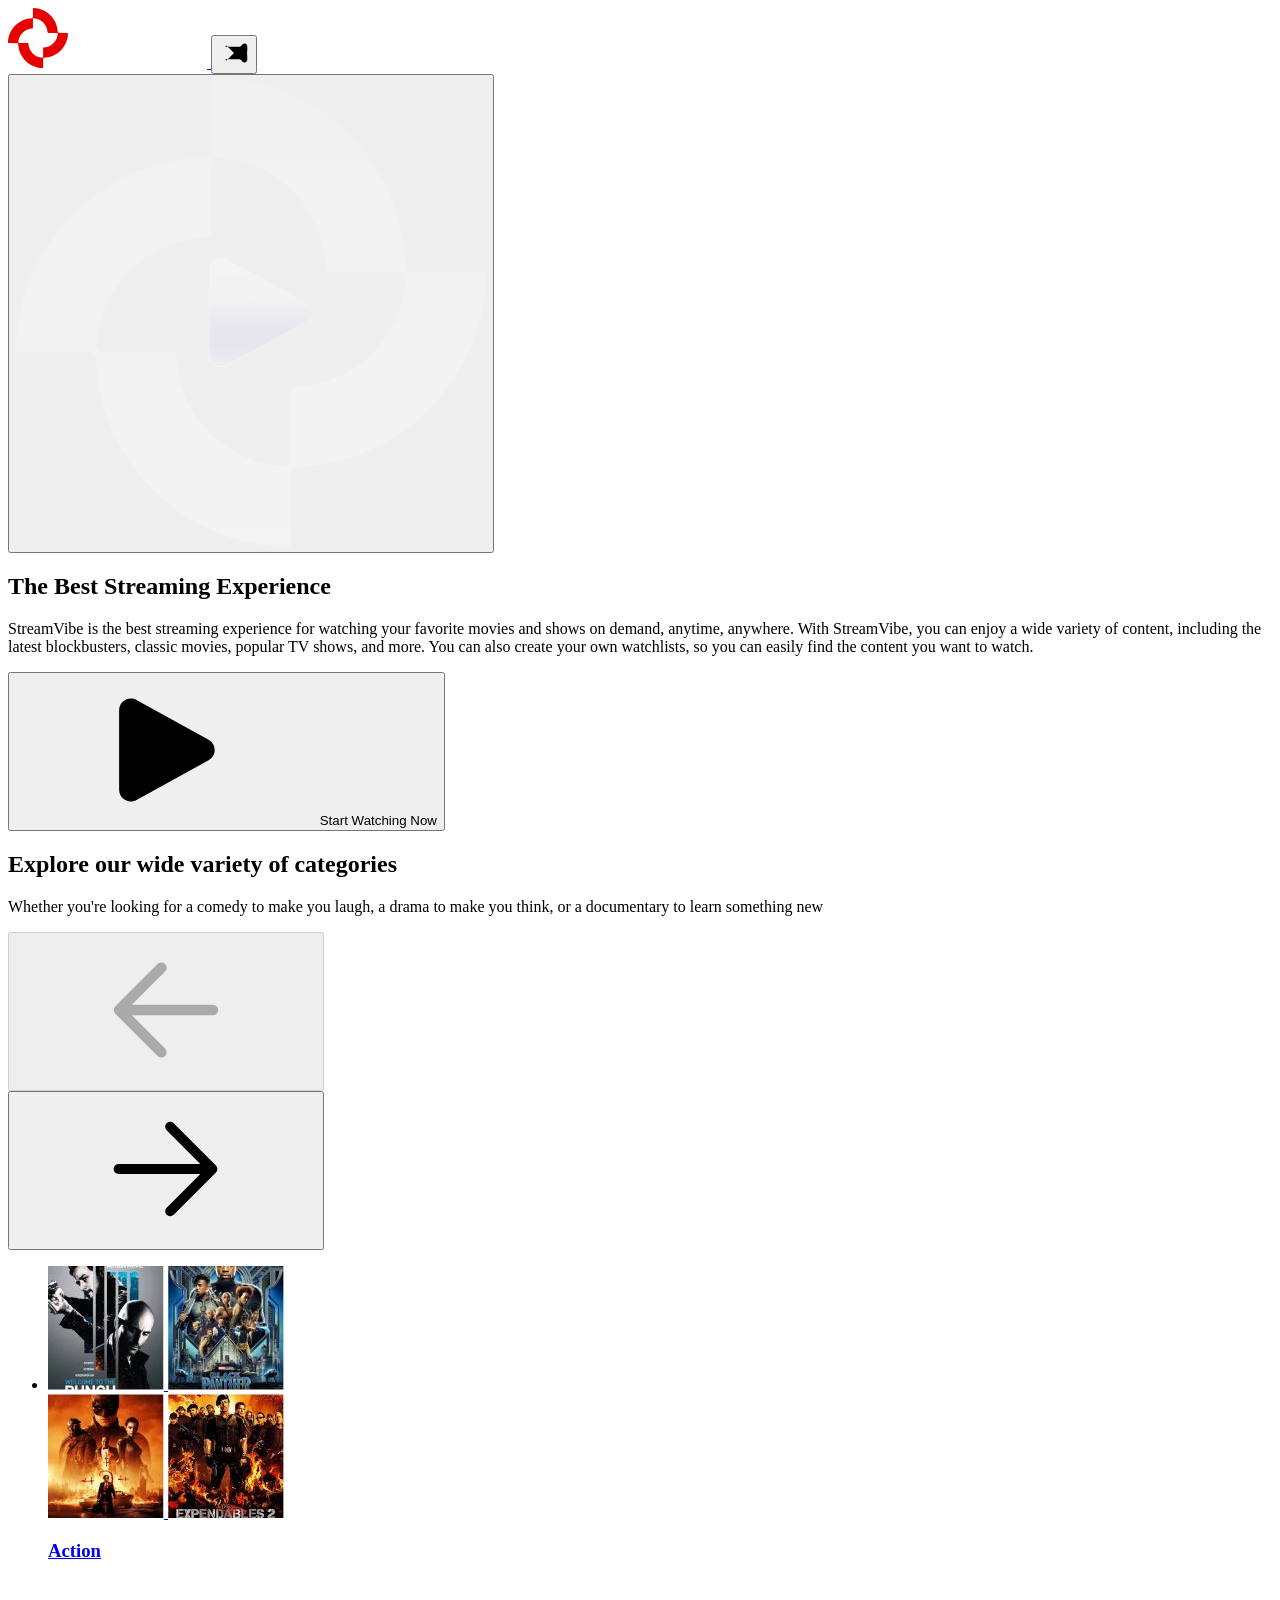
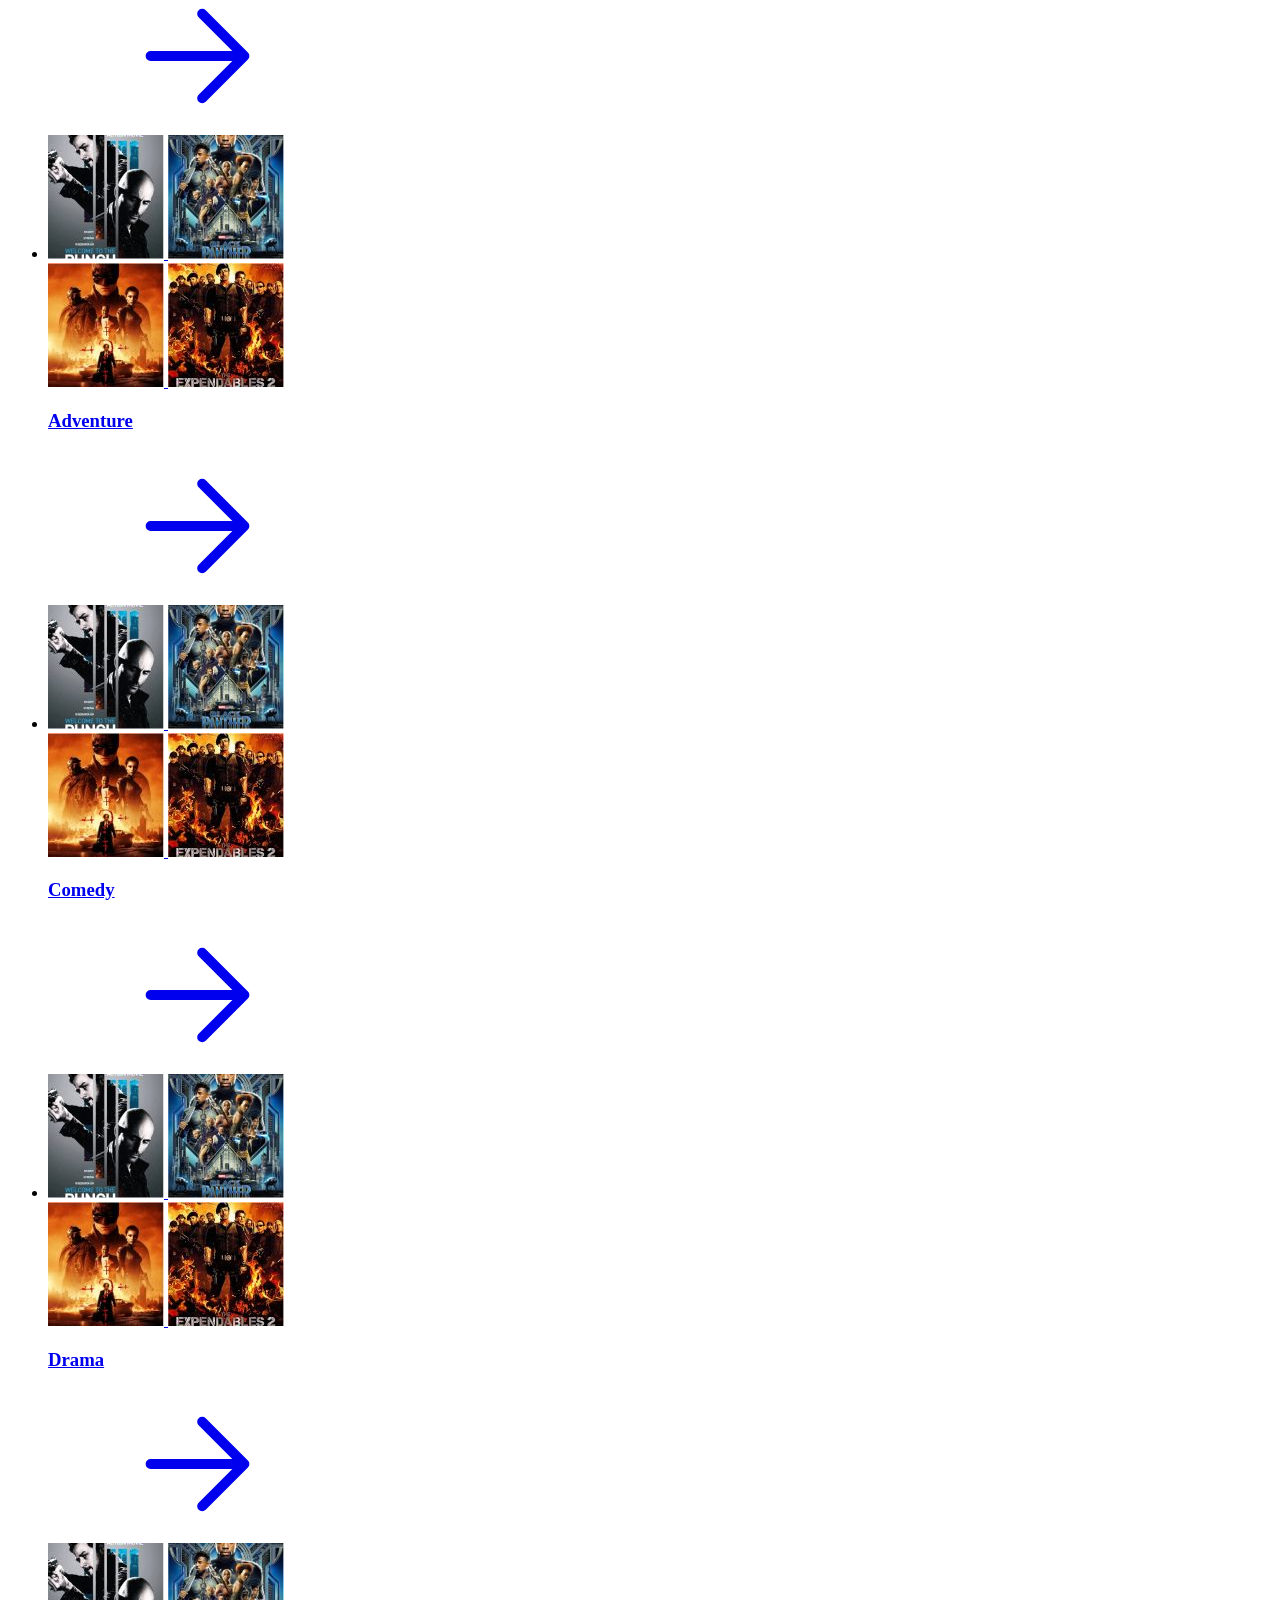
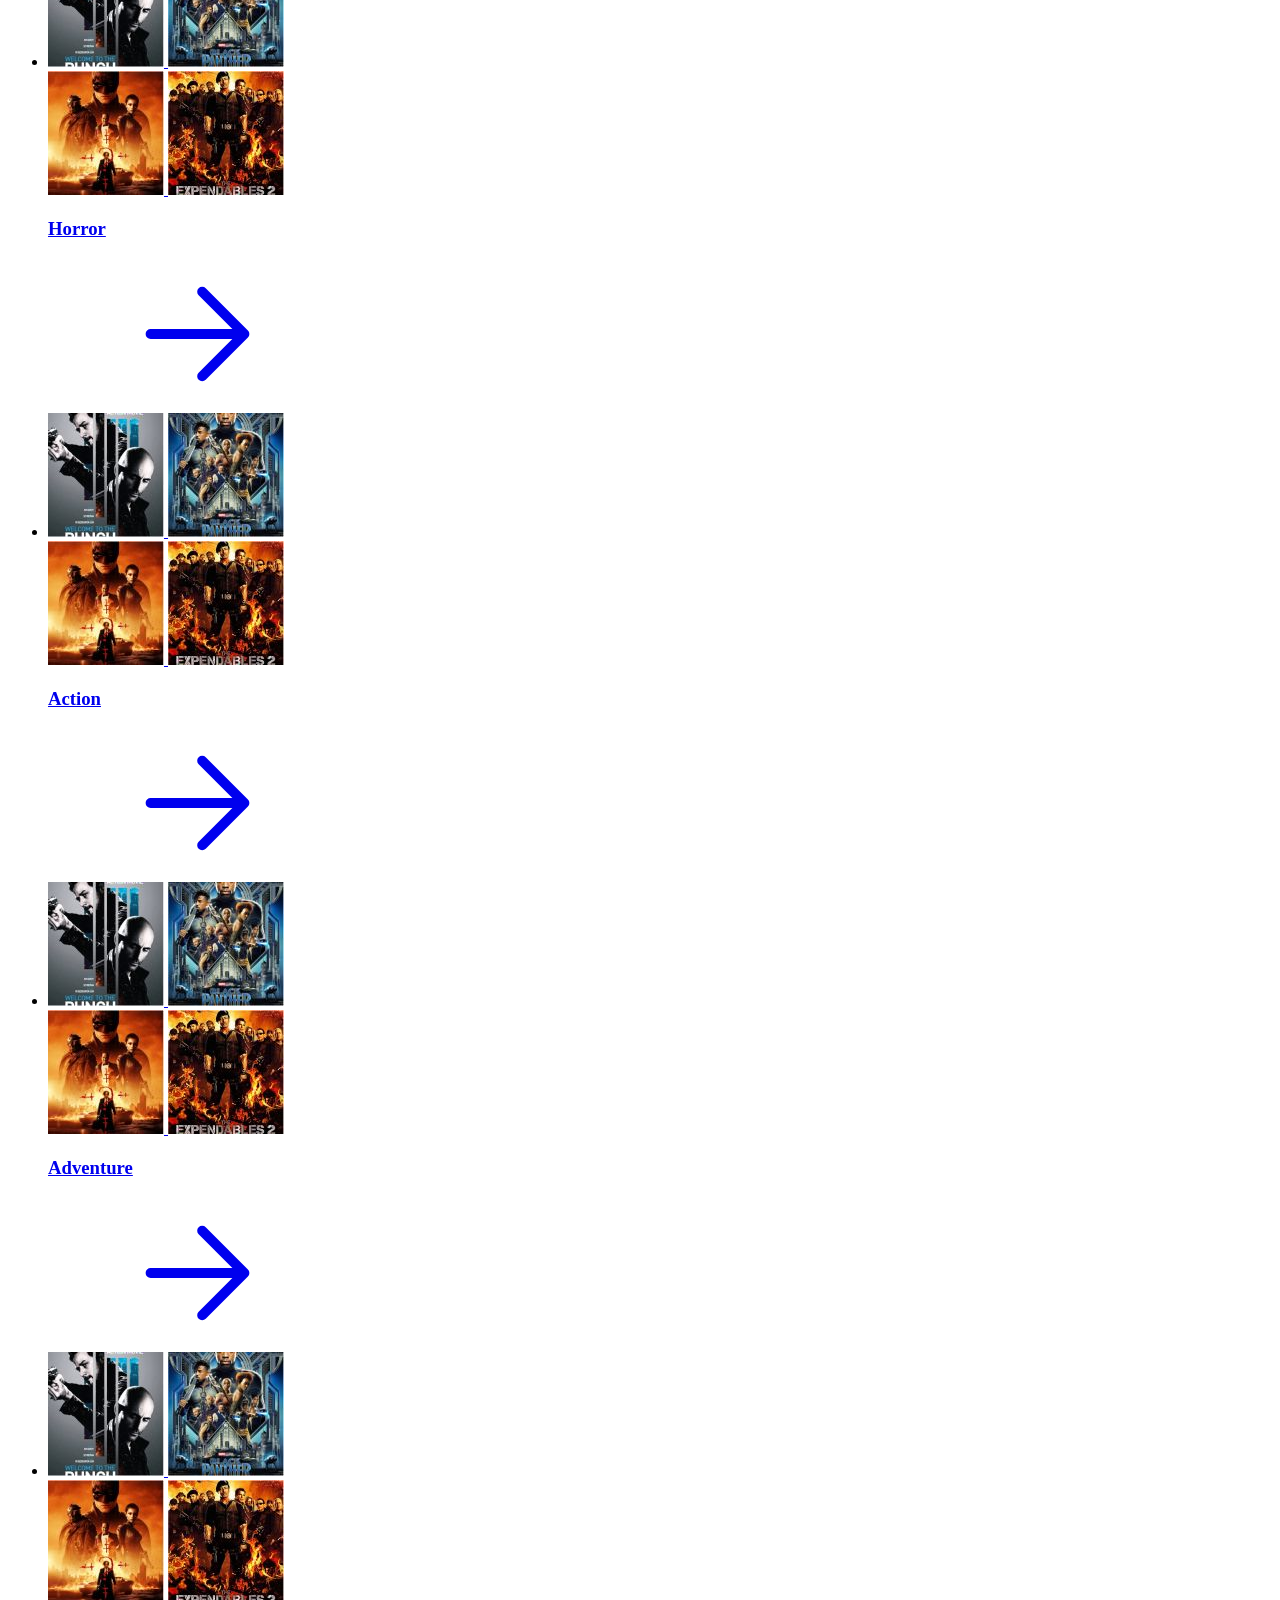
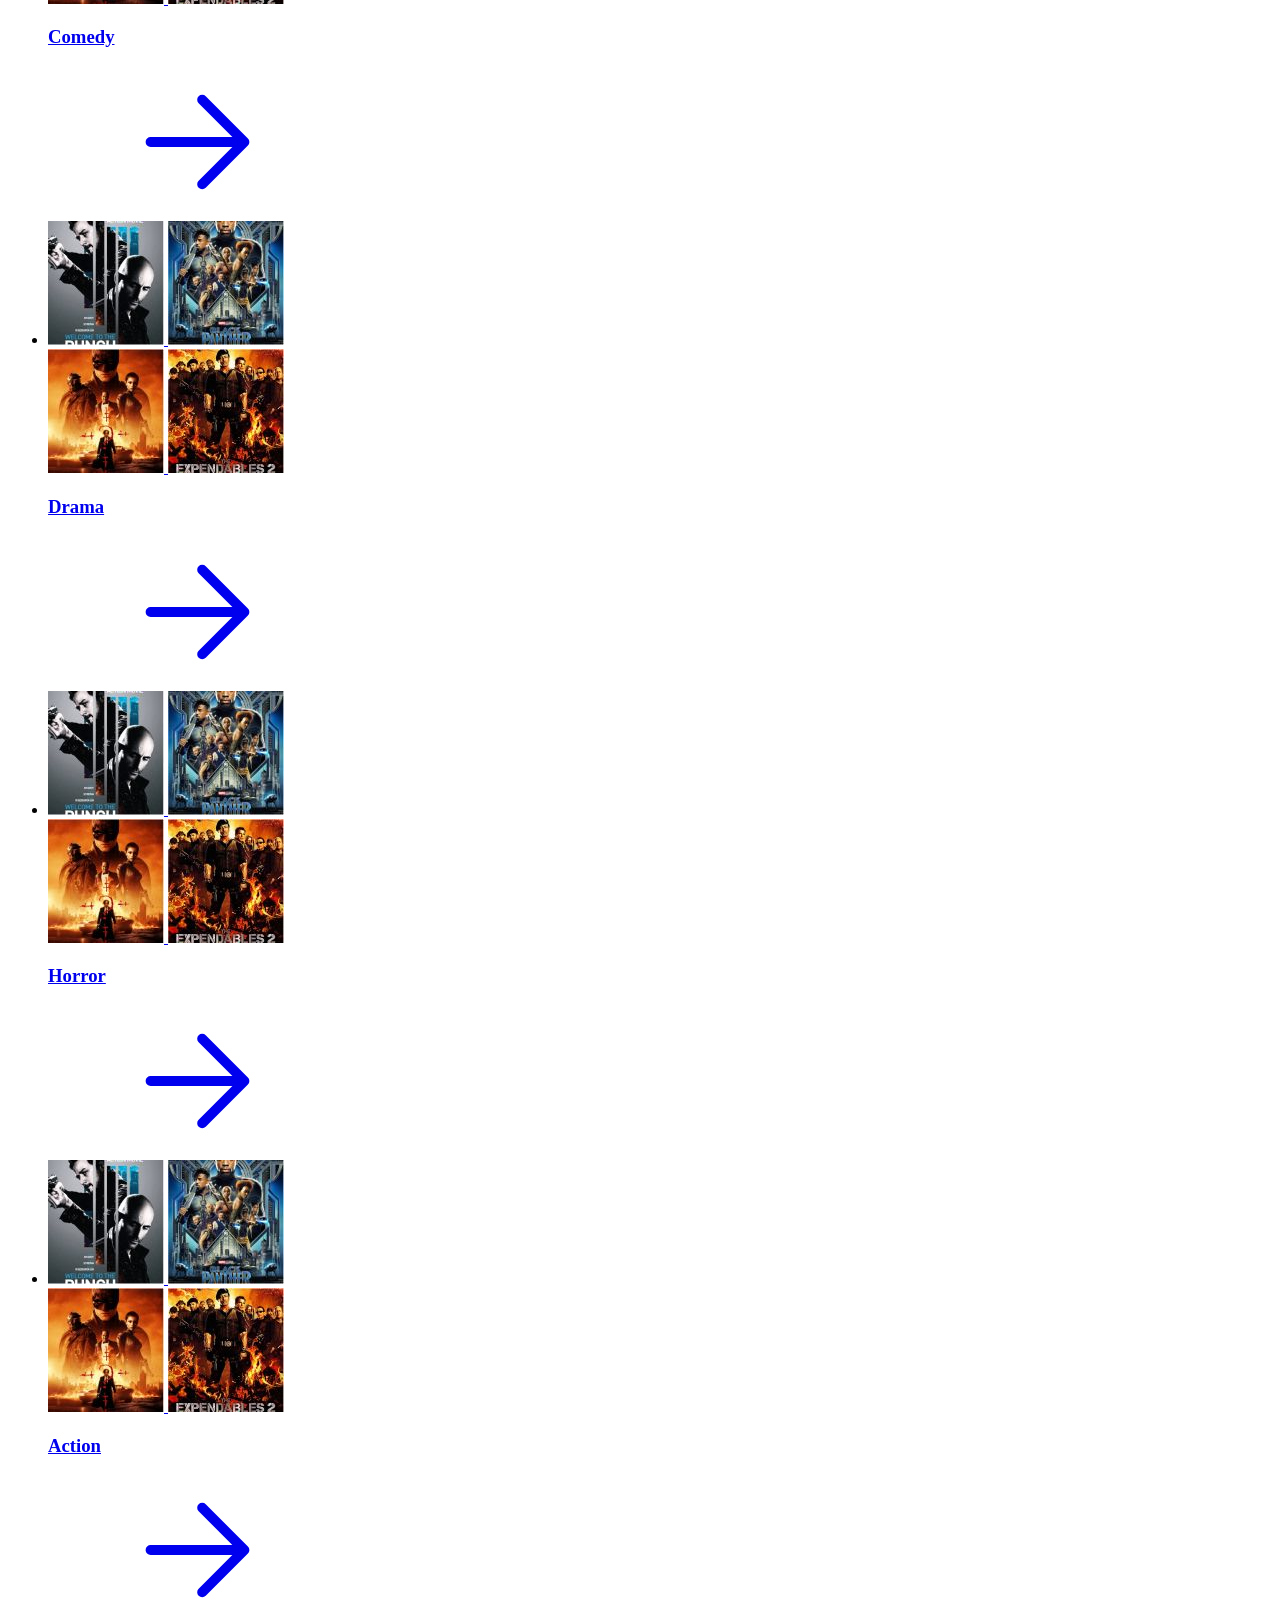
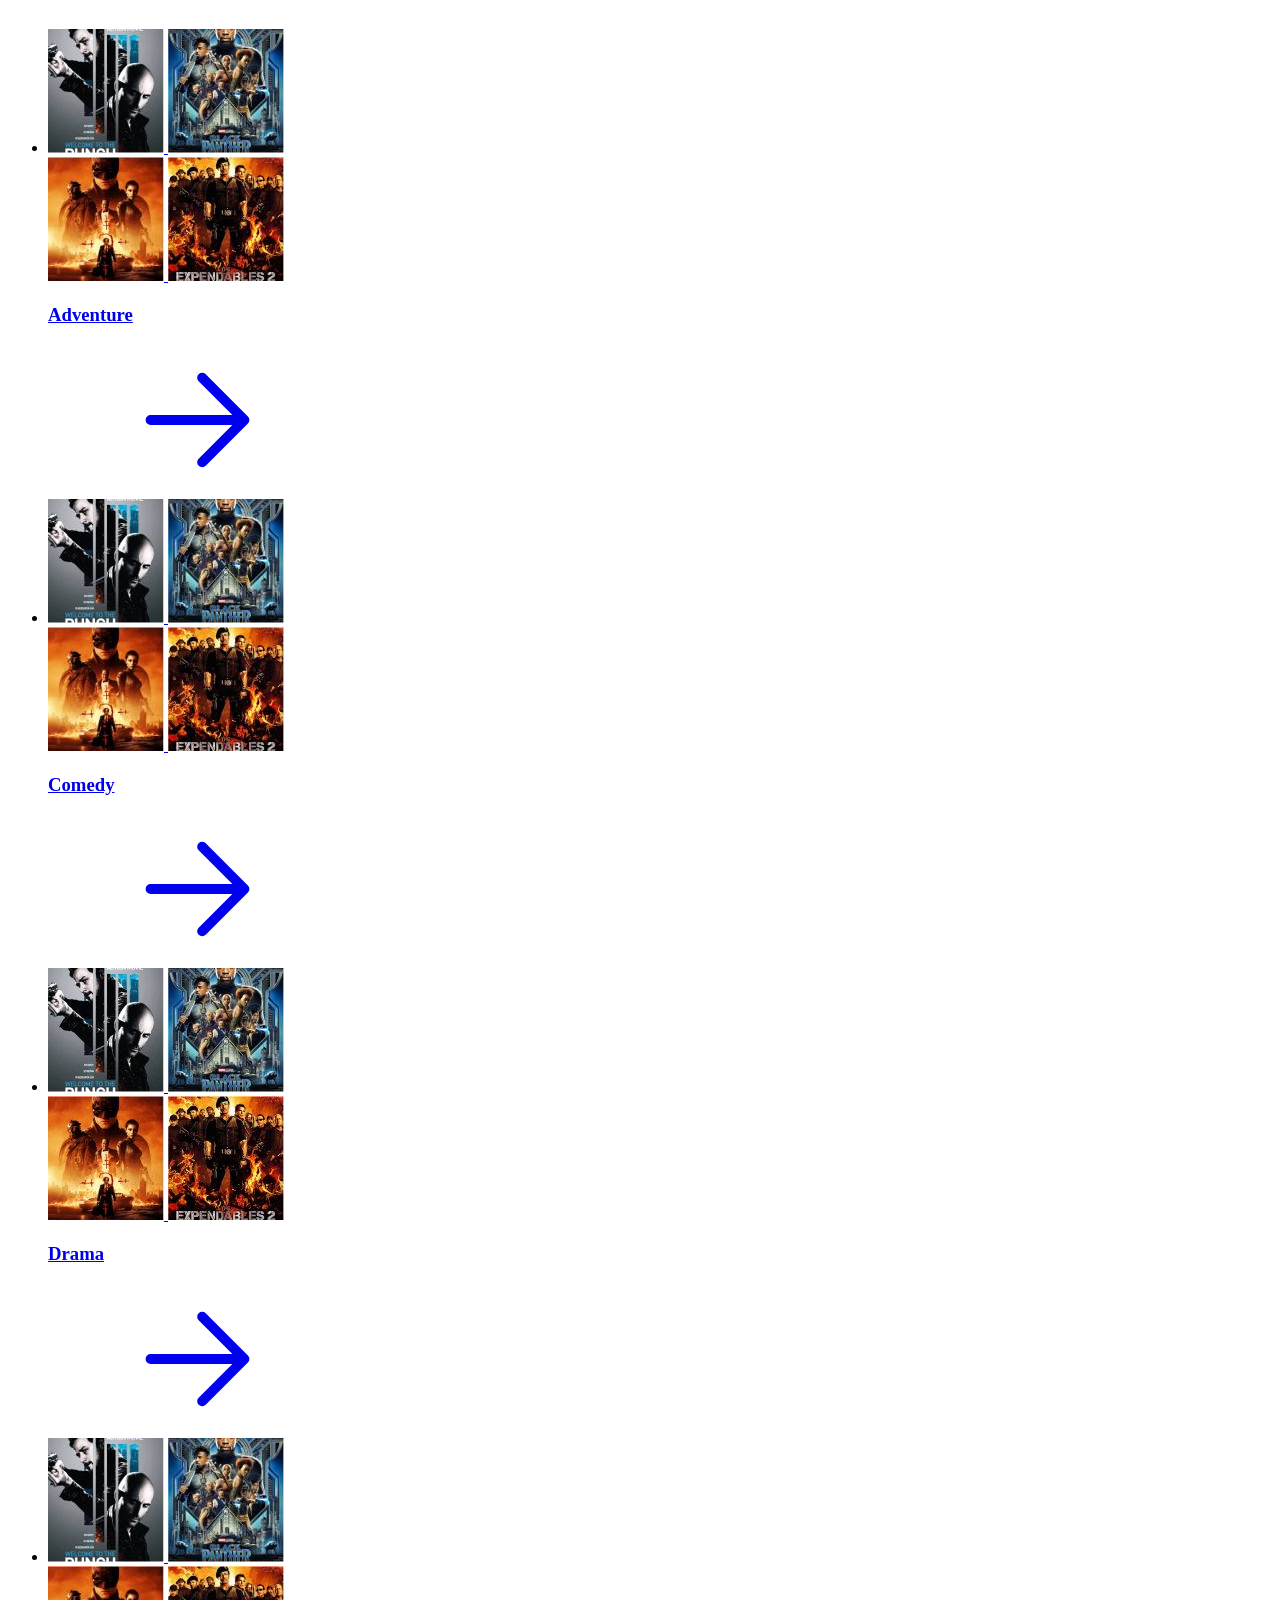
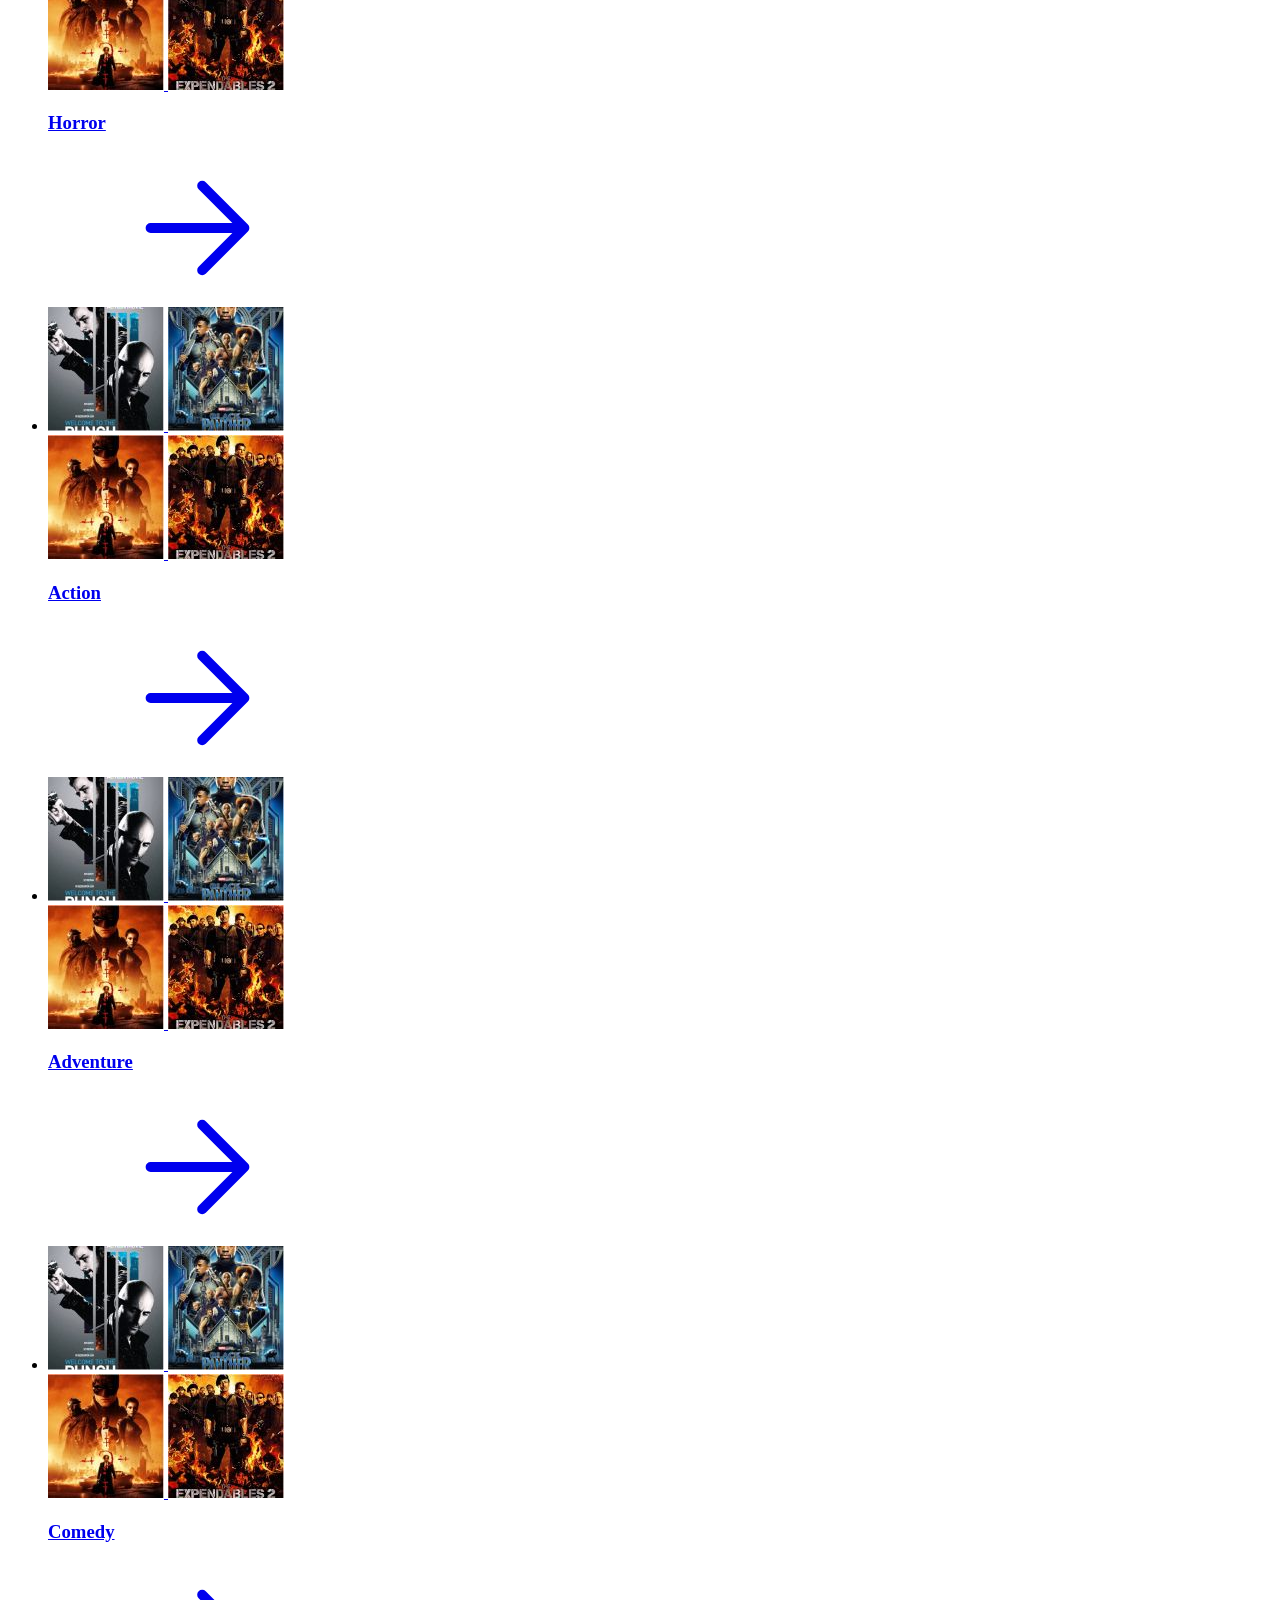
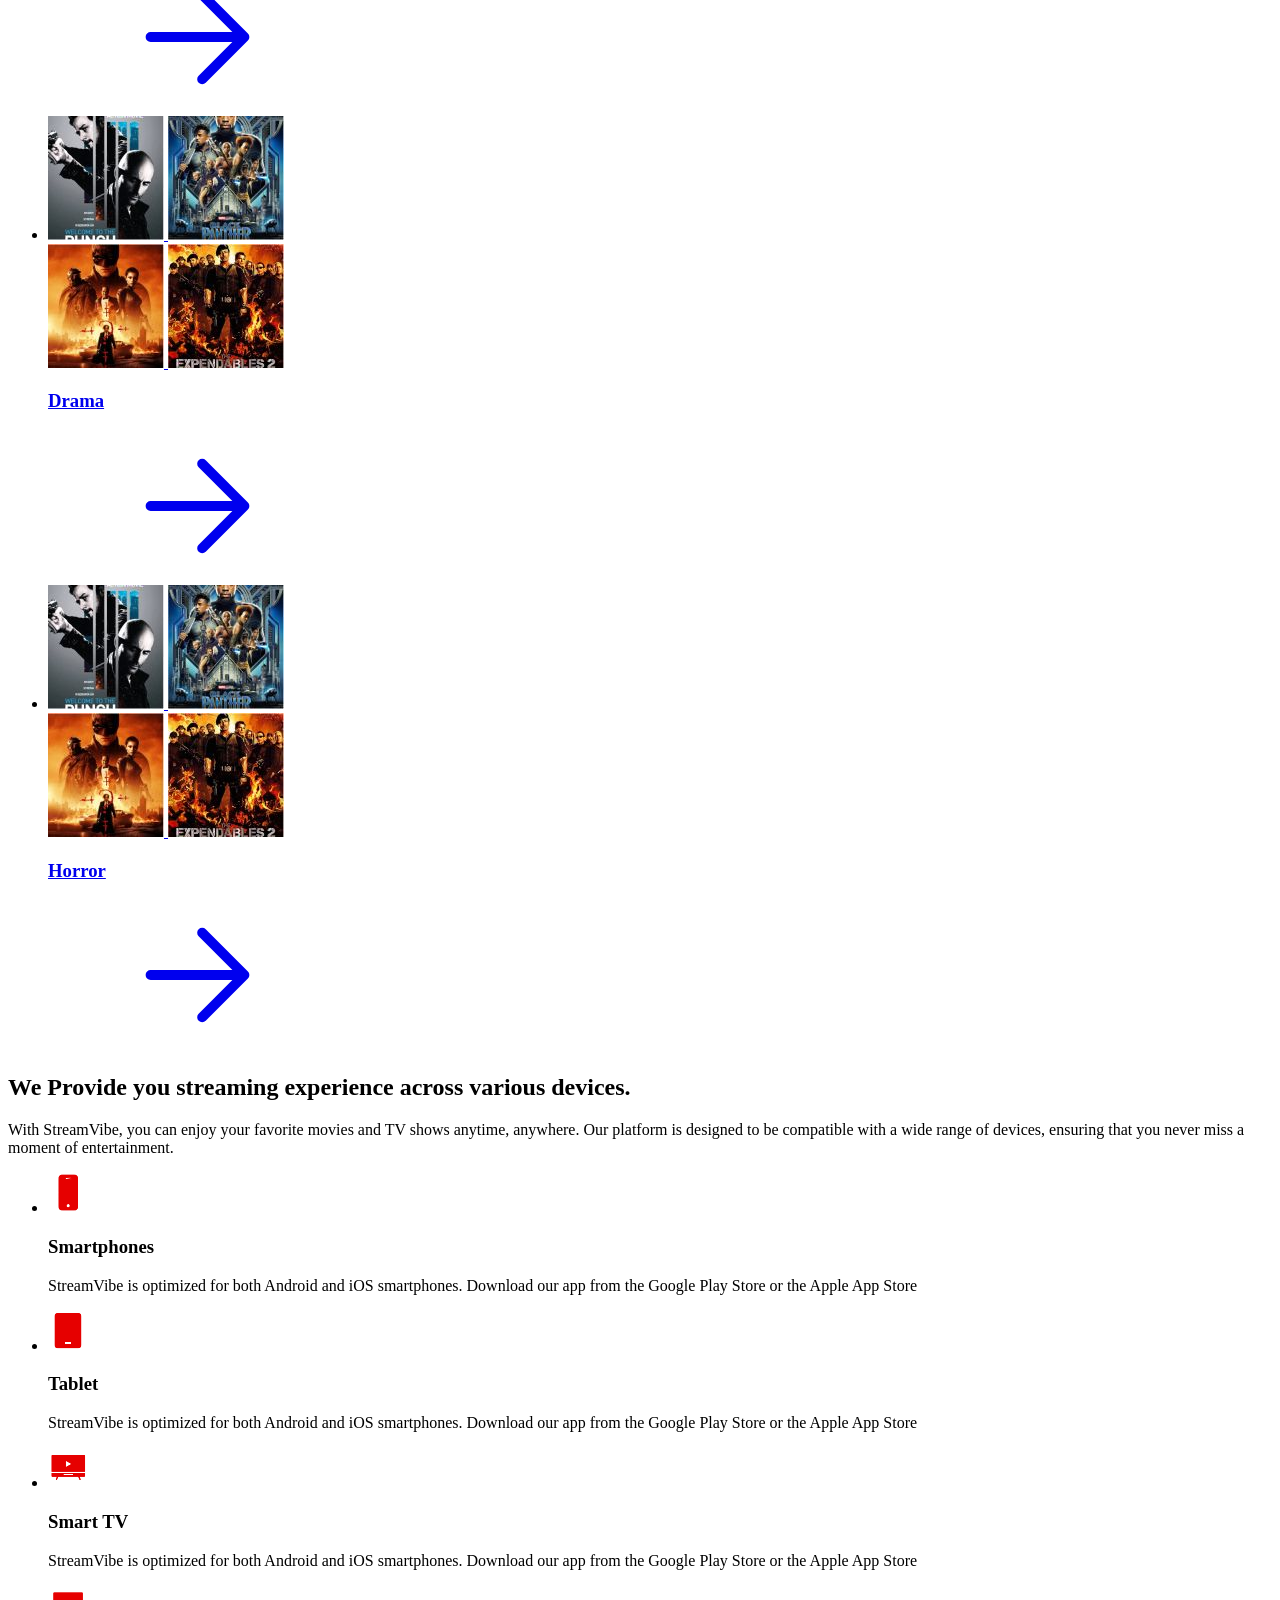
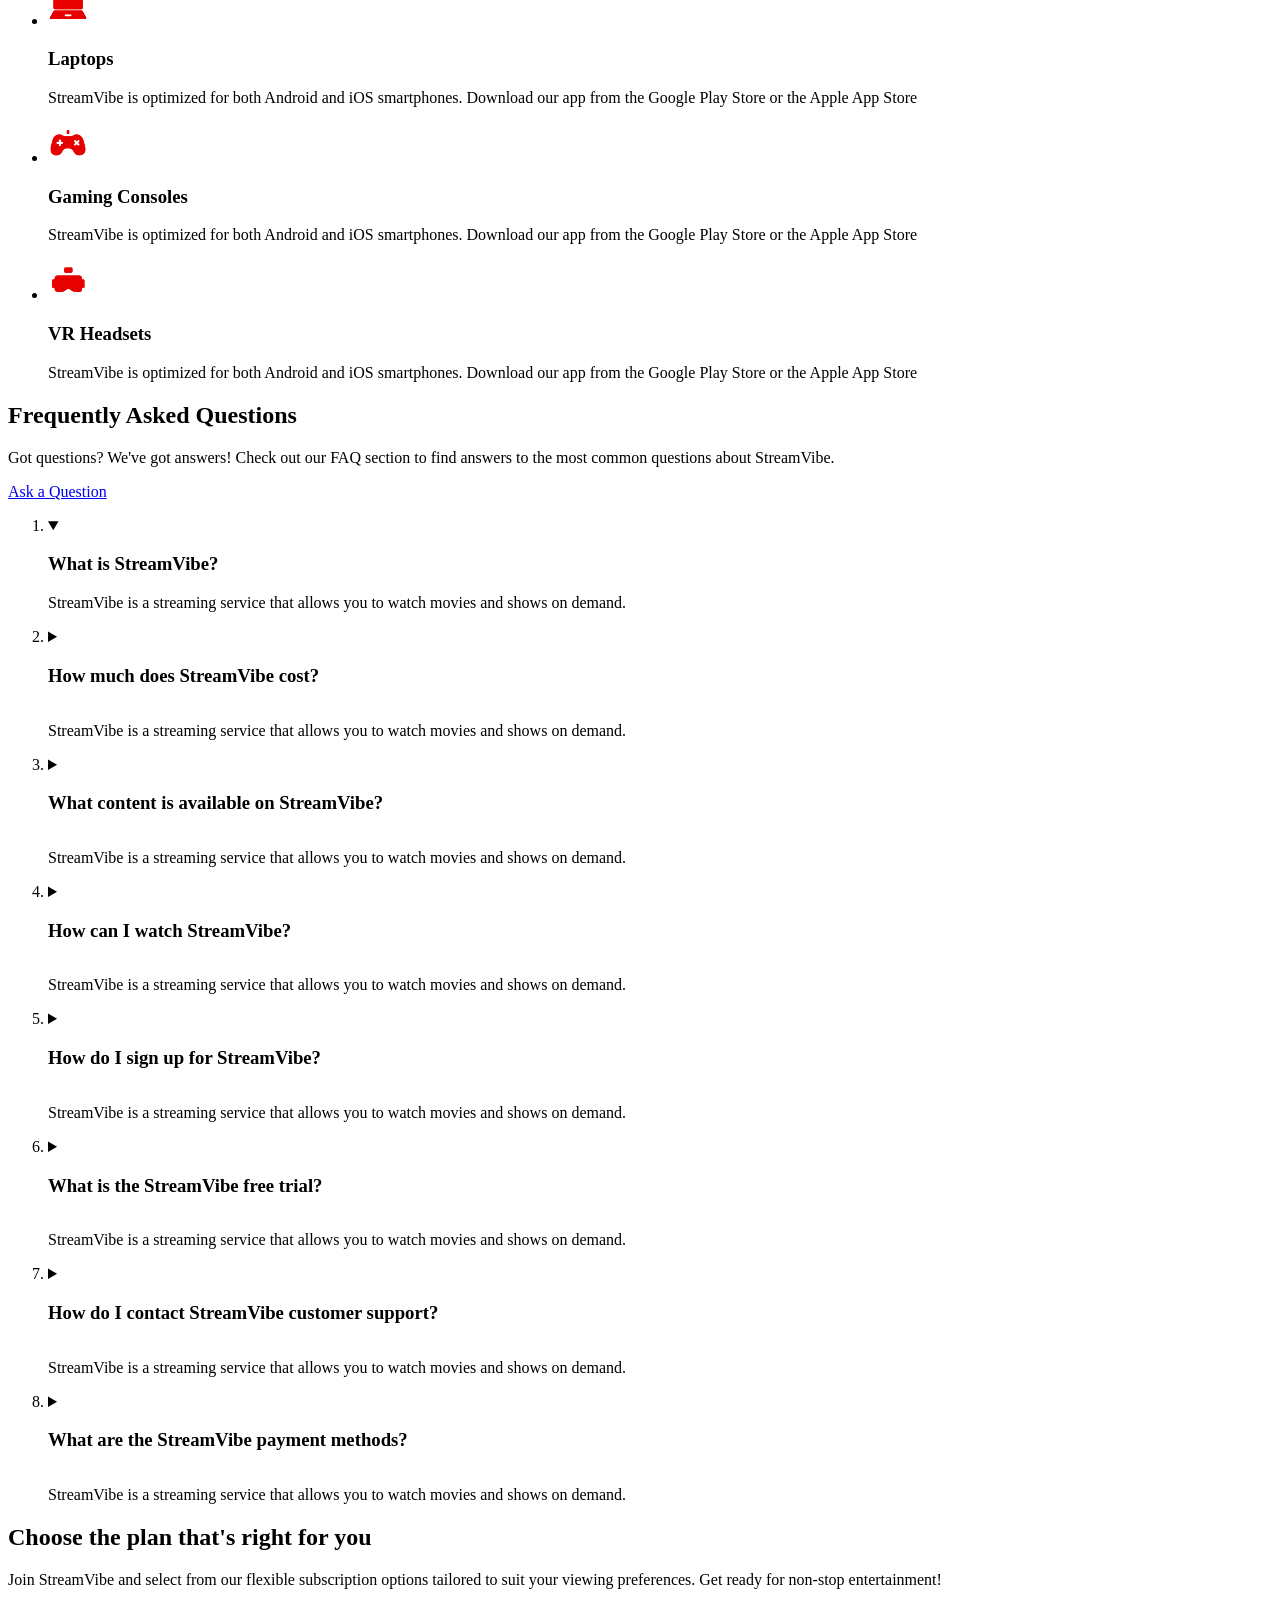
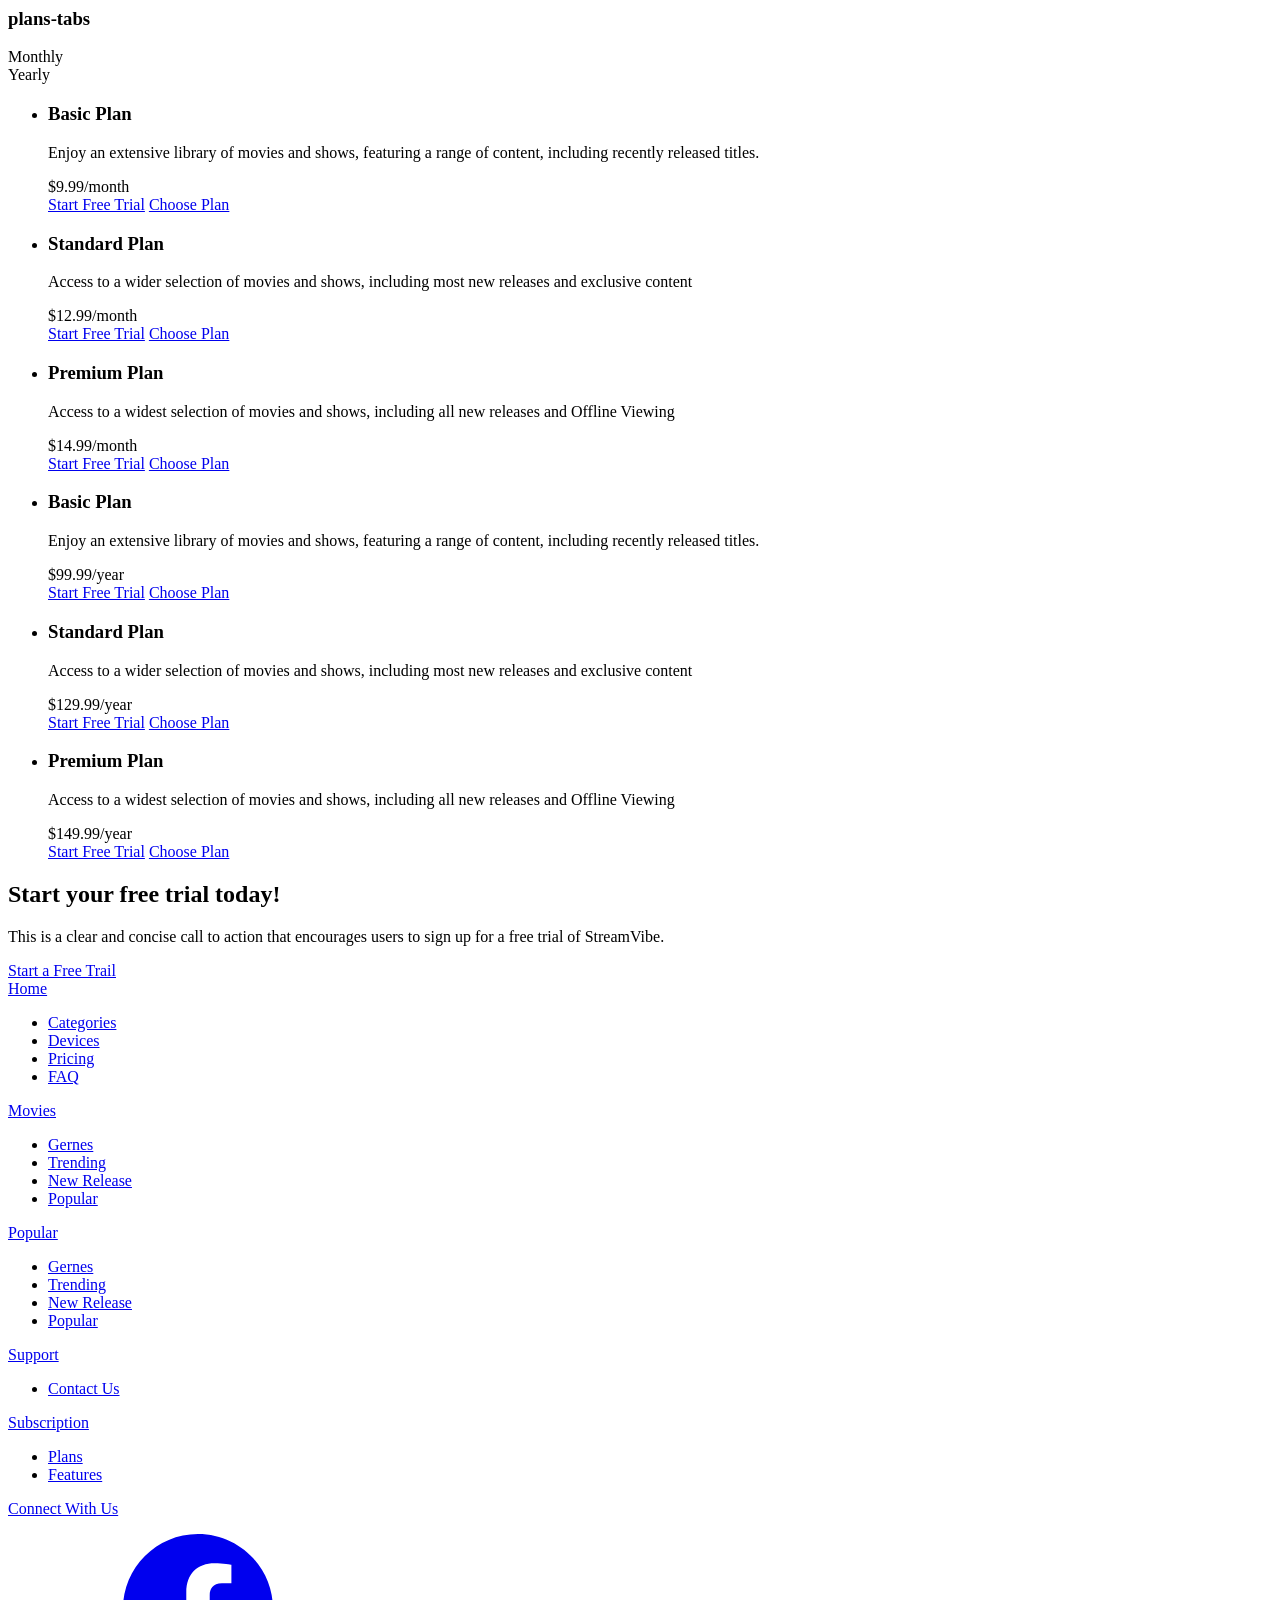
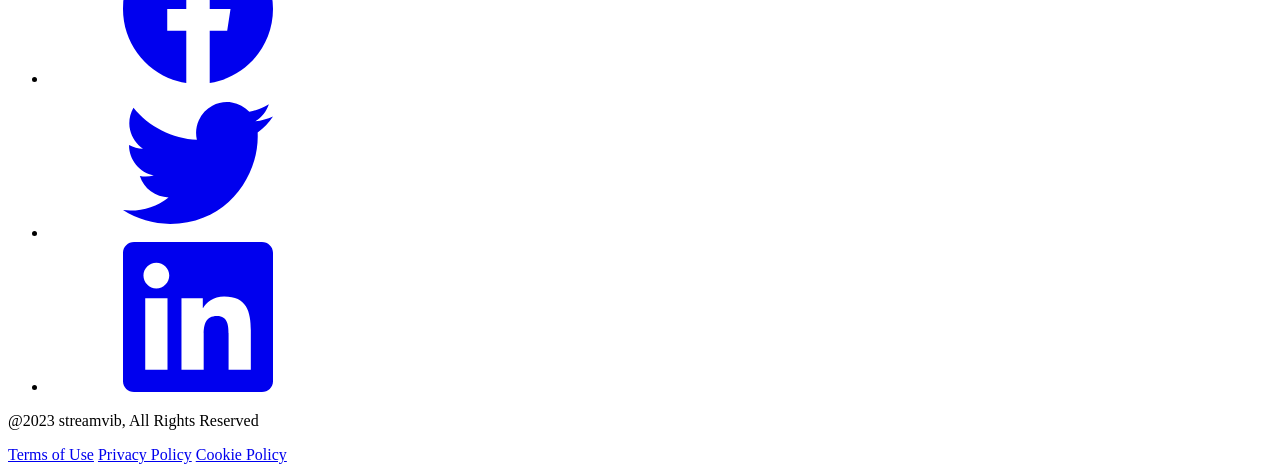
==== index.html @ d931ee29 "Update index.html" ====
<!doctype html>
<html lang="en">
  <head>
    <meta charset="UTF-8">
    <meta name="viewport" content="width=device-width, initial-scale=1.0">
    <title>Stream Vibe | Home</title>
    <link rel="apple-touch-icon" sizes="180x180" href="/assets/images/apple-touch-icon.png">
    <link rel="icon" type="image/png" sizes="32x32" href="/assets/images/favicon-32x32.png">
    <link rel="icon" type="image/png" sizes="16x16" href="/assets/images/favicon-16x16.png">
    <link rel="manifest" href="/assets/site.webmanifest">
    <script src="/assets/main.js" type="module"></script>
    <link rel="stylesheet" href="Stream-Vibe/assets/bundle.css">
  </head>
  <body>
    <header class="header is-fixed" data-js-overlay-menu="">
      <div class="header__inner container">
        <a class="header__logo logo" href="/" title="Home" aria-label="Home">
          <img class="logo__image" src="/assets/images/logo.svg" alt="" width="199" height="60" loading="eager">
        </a>
        <dialog class="header__overlay-menu-dialog" data-js-overlay-menu-dialog="">
          <nav class="header__menu">
            <ul class="header__menu-list">
              <li class="header__menu-item">
                <a class="header__menu-link is-active" href="/">Home</a>
              </li>
              <li class="header__menu-item">
                <a class="header__menu-link" href="/movies">Movies &amp; Shows</a>
              </li>
              <li class="header__menu-item">
                <a class="header__menu-link" href="/support">Support</a>
              </li>
              <li class="header__menu-item">
                <a class="header__menu-link" href="/subscriptions">Subscriptions</a>
              </li>
            </ul>
          </nav>
          <div class="header__actions">
            <button class="header__button button button--transparent" title="Search" aria-label="Search" type="button"><span class="button__icon icon">
                <svg fill="none" stroke="currentColor">
                  <use href="/assets/images/icons.svg#search"></use>
                </svg>
              </span></button>
            <button class="header__button button button--transparent" title="Notifications" aria-label="Notifications" type="button"><span class="button__icon icon">
                <svg fill="none" stroke="currentColor">
                  <use href="/assets/images/icons.svg#notification"></use>
                </svg>
              </span></button>
          </div>
        </dialog>
        <button class="header__burger-button visible-tablet burger-button" type="button" aria-label="Open menu" title="Open menu" data-js-overlay-menu-burger-button="">
          <svg class="burger-button__svg" width="30" height="30" viewBox="0 0 100 100">
            <path class="burger-button__line burger-button__line--1" d="M 20,29.000046 H 80.000231 C 80.000231,29.000046 94.498839,28.817352 94.532987,66.711331 94.543142,77.980673 90.966081,81.670246 85.259173,81.668997 79.552261,81.667751 75.000211,74.999942 75.000211,74.999942 L 25.000021,25.000058"></path>
            <path class="burger-button__line burger-button__line--2" d="M 20,50 H 80"></path>
            <path class="burger-button__line burger-button__line--3" d="M 20,70.999954 H 80.000231 C 80.000231,70.999954 94.498839,71.182648 94.532987,33.288669 94.543142,22.019327 90.966081,18.329754 85.259173,18.331003 79.552261,18.332249 75.000211,25.000058 75.000211,25.000058 L 25.000021,74.999942"></path>
          </svg>
        </button>
      </div>
    </header>
    <main class="content content--reset-padding-top">
      <section class="hero" aria-labelledby="hero-title">
        <div class="hero__pano">
          <div class="hero__pano-inner container">
            <button class="hero__play-button" type="button" aria-label="Play Video" title="Play Video">
              <img class="hero__play-button-image" alt="" src="/assets/images/play.svg" width="470" height="470">
            </button>
          </div>
        </div>
        <div class="hero__body">
          <div class="hero__body-inner container">
            <h1 class="hero__title" id="hero-title">The Best Streaming Experience</h1>
            <div class="hero__description">
              <p>StreamVibe is the best streaming experience for watching your favorite movies and shows on demand, anytime, anywhere. With StreamVibe, you can enjoy a wide variety of content, including the latest blockbusters, classic movies, popular TV shows, and more. You can also create your own watchlists, so you can easily find the content you want to watch.</p>
            </div>
            <button class="hero__button button" type="button"><span class="button__icon icon">
                <svg fill="currentColor" stroke="none">
                  <use href="/assets/images/icons.svg#play"></use>
                </svg>
              </span><span class="button__label">Start Watching Now</span></button>
          </div>
        </div>
      </section>
      <section class="section container" aria-labelledby="categories-title">
        <header class="section__header">
          <div class="section__info">
            <h2 class="section__title h3" id="categories-title">Explore our wide variety of categories</h2>
            <div class="section__description">
              <p>Whether you&#x27;re looking for a comedy to make you laugh, a drama to make you think, or a documentary to learn something new</p>
            </div>
          </div>
          <div class="section__actions hidden-mobile">
            <div class="slider-navigation slider-navigation--tile" id="categories-slider-navigation" data-js-slider-navigation="">
              <button class="slider-navigation__arrow-button slider-navigation__arrow-button--previous button button--black-10" title="Previous slide" aria-label="Previous slide" type="button" data-js-slider-previous-button=""><span class="button__icon icon">
                  <svg fill="none" stroke="currentColor">
                    <use href="/assets/images/icons.svg#arrow-left"></use>
                  </svg>
                </span></button>
              <div class="slider-navigation__pagination" data-js-slider-pagination=""></div>
              <button class="slider-navigation__arrow-button slider-navigation__arrow-button--next button button--black-10" title="Next slide" aria-label="Next slide" type="button" data-js-slider-next-button=""><span class="button__icon icon">
                  <svg fill="none" stroke="currentColor">
                    <use href="/assets/images/icons.svg#arrow-right"></use>
                  </svg>
                </span></button>
            </div>
          </div>
        </header>
        <div class="section__body">
          <div class="slider slider--beyond-the-viewport-on-mobile-s" data-js-slider="{&quot;sliderParams&quot;:{&quot;slidesPerView&quot;:5,&quot;slidesPerGroup&quot;:5,&quot;spaceBetween&quot;:30,&quot;breakpoints&quot;:{&quot;0&quot;:{&quot;slidesPerView&quot;:2,&quot;slidesPerGroup&quot;:1,&quot;spaceBetween&quot;:20},&quot;481&quot;:{&quot;slidesPerView&quot;:3,&quot;slidesPerGroup&quot;:3,&quot;spaceBetween&quot;:20},&quot;768&quot;:{&quot;slidesPerView&quot;:4,&quot;slidesPerGroup&quot;:4,&quot;spaceBetween&quot;:20},&quot;1024&quot;:{&quot;spaceBetween&quot;:20,&quot;allowTouchMove&quot;:false},&quot;1441&quot;:{&quot;spaceBetween&quot;:30,&quot;allowTouchMove&quot;:false}}},&quot;navigationTargetElementId&quot;:&quot;categories-slider-navigation&quot;}">
            <div class="slider__swiper swiper" data-js-slider-swiper="">
              <ul class="slider__list swiper-wrapper">
                <li class="slider__item swiper-slide">
                  <a class="category-card" href="/movies">
                    <div class="category-card__images">
                      <img srcset="/assets/images/1-116x124.jpg 116w" src="/assets/images/1-116x124.jpg" sizes="(min-width: 116px) 116px, 100vw" width="116" height="124" alt decoding="async" loading="lazy" class="category-card__image">
                      <img srcset="/assets/images/2-116x124.jpg 116w" src="/assets/images/2-116x124.jpg" sizes="(min-width: 116px) 116px, 100vw" width="116" height="124" alt decoding="async" loading="lazy" class="category-card__image">
                      <img srcset="/assets/images/3-116x124.jpg 116w" src="/assets/images/3-116x124.jpg" sizes="(min-width: 116px) 116px, 100vw" width="116" height="124" alt decoding="async" loading="lazy" class="category-card__image">
                      <img srcset="/assets/images/4-116x124.jpg 116w" src="/assets/images/4-116x124.jpg" sizes="(min-width: 116px) 116px, 100vw" width="116" height="124" alt decoding="async" loading="lazy" class="category-card__image">
                    </div>
                    <div class="category-card__body">
                      <h3 class="category-card__title"><span>Action</span></h3><span class="category-card__icon icon">
                        <svg fill="none" stroke="currentColor">
                          <use href="/assets/images/icons.svg#arrow-right"></use>
                        </svg>
                      </span>
                    </div>
                  </a>
                </li>
                <li class="slider__item swiper-slide">
                  <a class="category-card" href="/movies">
                    <div class="category-card__images">
                      <img srcset="/assets/images/1-116x124.jpg 116w" src="/assets/images/1-116x124.jpg" sizes="(min-width: 116px) 116px, 100vw" width="116" height="124" alt decoding="async" loading="lazy" class="category-card__image">
                      <img srcset="/assets/images/2-116x124.jpg 116w" src="/assets/images/2-116x124.jpg" sizes="(min-width: 116px) 116px, 100vw" width="116" height="124" alt decoding="async" loading="lazy" class="category-card__image">
                      <img srcset="/assets/images/3-116x124.jpg 116w" src="/assets/images/3-116x124.jpg" sizes="(min-width: 116px) 116px, 100vw" width="116" height="124" alt decoding="async" loading="lazy" class="category-card__image">
                      <img srcset="/assets/images/4-116x124.jpg 116w" src="/assets/images/4-116x124.jpg" sizes="(min-width: 116px) 116px, 100vw" width="116" height="124" alt decoding="async" loading="lazy" class="category-card__image">
                    </div>
                    <div class="category-card__body">
                      <h3 class="category-card__title"><span>Adventure</span></h3><span class="category-card__icon icon">
                        <svg fill="none" stroke="currentColor">
                          <use href="/assets/images/icons.svg#arrow-right"></use>
                        </svg>
                      </span>
                    </div>
                  </a>
                </li>
                <li class="slider__item swiper-slide">
                  <a class="category-card" href="/movies">
                    <div class="category-card__images">
                      <img srcset="/assets/images/1-116x124.jpg 116w" src="/assets/images/1-116x124.jpg" sizes="(min-width: 116px) 116px, 100vw" width="116" height="124" alt decoding="async" loading="lazy" class="category-card__image">
                      <img srcset="/assets/images/2-116x124.jpg 116w" src="/assets/images/2-116x124.jpg" sizes="(min-width: 116px) 116px, 100vw" width="116" height="124" alt decoding="async" loading="lazy" class="category-card__image">
                      <img srcset="/assets/images/3-116x124.jpg 116w" src="/assets/images/3-116x124.jpg" sizes="(min-width: 116px) 116px, 100vw" width="116" height="124" alt decoding="async" loading="lazy" class="category-card__image">
                      <img srcset="/assets/images/4-116x124.jpg 116w" src="/assets/images/4-116x124.jpg" sizes="(min-width: 116px) 116px, 100vw" width="116" height="124" alt decoding="async" loading="lazy" class="category-card__image">
                    </div>
                    <div class="category-card__body">
                      <h3 class="category-card__title"><span>Comedy</span></h3><span class="category-card__icon icon">
                        <svg fill="none" stroke="currentColor">
                          <use href="/assets/images/icons.svg#arrow-right"></use>
                        </svg>
                      </span>
                    </div>
                  </a>
                </li>
                <li class="slider__item swiper-slide">
                  <a class="category-card" href="/movies">
                    <div class="category-card__images">
                      <img srcset="/assets/images/1-116x124.jpg 116w" src="/assets/images/1-116x124.jpg" sizes="(min-width: 116px) 116px, 100vw" width="116" height="124" alt decoding="async" loading="lazy" class="category-card__image">
                      <img srcset="/assets/images/2-116x124.jpg 116w" src="/assets/images/2-116x124.jpg" sizes="(min-width: 116px) 116px, 100vw" width="116" height="124" alt decoding="async" loading="lazy" class="category-card__image">
                      <img srcset="/assets/images/3-116x124.jpg 116w" src="/assets/images/3-116x124.jpg" sizes="(min-width: 116px) 116px, 100vw" width="116" height="124" alt decoding="async" loading="lazy" class="category-card__image">
                      <img srcset="/assets/images/4-116x124.jpg 116w" src="/assets/images/4-116x124.jpg" sizes="(min-width: 116px) 116px, 100vw" width="116" height="124" alt decoding="async" loading="lazy" class="category-card__image">
                    </div>
                    <div class="category-card__body">
                      <h3 class="category-card__title"><span>Drama</span></h3><span class="category-card__icon icon">
                        <svg fill="none" stroke="currentColor">
                          <use href="/assets/images/icons.svg#arrow-right"></use>
                        </svg>
                      </span>
                    </div>
                  </a>
                </li>
                <li class="slider__item swiper-slide">
                  <a class="category-card" href="/movies">
                    <div class="category-card__images">
                      <img srcset="/assets/images/1-116x124.jpg 116w" src="/assets/images/1-116x124.jpg" sizes="(min-width: 116px) 116px, 100vw" width="116" height="124" alt decoding="async" loading="lazy" class="category-card__image">
                      <img srcset="/assets/images/2-116x124.jpg 116w" src="/assets/images/2-116x124.jpg" sizes="(min-width: 116px) 116px, 100vw" width="116" height="124" alt decoding="async" loading="lazy" class="category-card__image">
                      <img srcset="/assets/images/3-116x124.jpg 116w" src="/assets/images/3-116x124.jpg" sizes="(min-width: 116px) 116px, 100vw" width="116" height="124" alt decoding="async" loading="lazy" class="category-card__image">
                      <img srcset="/assets/images/4-116x124.jpg 116w" src="/assets/images/4-116x124.jpg" sizes="(min-width: 116px) 116px, 100vw" width="116" height="124" alt decoding="async" loading="lazy" class="category-card__image">
                    </div>
                    <div class="category-card__body">
                      <h3 class="category-card__title"><span>Horror</span></h3><span class="category-card__icon icon">
                        <svg fill="none" stroke="currentColor">
                          <use href="/assets/images/icons.svg#arrow-right"></use>
                        </svg>
                      </span>
                    </div>
                  </a>
                </li>
                <li class="slider__item swiper-slide">
                  <a class="category-card" href="/movies">
                    <div class="category-card__images">
                      <img srcset="/assets/images/1-116x124.jpg 116w" src="/assets/images/1-116x124.jpg" sizes="(min-width: 116px) 116px, 100vw" width="116" height="124" alt decoding="async" loading="lazy" class="category-card__image">
                      <img srcset="/assets/images/2-116x124.jpg 116w" src="/assets/images/2-116x124.jpg" sizes="(min-width: 116px) 116px, 100vw" width="116" height="124" alt decoding="async" loading="lazy" class="category-card__image">
                      <img srcset="/assets/images/3-116x124.jpg 116w" src="/assets/images/3-116x124.jpg" sizes="(min-width: 116px) 116px, 100vw" width="116" height="124" alt decoding="async" loading="lazy" class="category-card__image">
                      <img srcset="/assets/images/4-116x124.jpg 116w" src="/assets/images/4-116x124.jpg" sizes="(min-width: 116px) 116px, 100vw" width="116" height="124" alt decoding="async" loading="lazy" class="category-card__image">
                    </div>
                    <div class="category-card__body">
                      <h3 class="category-card__title"><span>Action</span></h3><span class="category-card__icon icon">
                        <svg fill="none" stroke="currentColor">
                          <use href="/assets/images/icons.svg#arrow-right"></use>
                        </svg>
                      </span>
                    </div>
                  </a>
                </li>
                <li class="slider__item swiper-slide">
                  <a class="category-card" href="/movies">
                    <div class="category-card__images">
                      <img srcset="/assets/images/1-116x124.jpg 116w" src="/assets/images/1-116x124.jpg" sizes="(min-width: 116px) 116px, 100vw" width="116" height="124" alt decoding="async" loading="lazy" class="category-card__image">
                      <img srcset="/assets/images/2-116x124.jpg 116w" src="/assets/images/2-116x124.jpg" sizes="(min-width: 116px) 116px, 100vw" width="116" height="124" alt decoding="async" loading="lazy" class="category-card__image">
                      <img srcset="/assets/images/3-116x124.jpg 116w" src="/assets/images/3-116x124.jpg" sizes="(min-width: 116px) 116px, 100vw" width="116" height="124" alt decoding="async" loading="lazy" class="category-card__image">
                      <img srcset="/assets/images/4-116x124.jpg 116w" src="/assets/images/4-116x124.jpg" sizes="(min-width: 116px) 116px, 100vw" width="116" height="124" alt decoding="async" loading="lazy" class="category-card__image">
                    </div>
                    <div class="category-card__body">
                      <h3 class="category-card__title"><span>Adventure</span></h3><span class="category-card__icon icon">
                        <svg fill="none" stroke="currentColor">
                          <use href="/assets/images/icons.svg#arrow-right"></use>
                        </svg>
                      </span>
                    </div>
                  </a>
                </li>
                <li class="slider__item swiper-slide">
                  <a class="category-card" href="/movies">
                    <div class="category-card__images">
                      <img srcset="/assets/images/1-116x124.jpg 116w" src="/assets/images/1-116x124.jpg" sizes="(min-width: 116px) 116px, 100vw" width="116" height="124" alt decoding="async" loading="lazy" class="category-card__image">
                      <img srcset="/assets/images/2-116x124.jpg 116w" src="/assets/images/2-116x124.jpg" sizes="(min-width: 116px) 116px, 100vw" width="116" height="124" alt decoding="async" loading="lazy" class="category-card__image">
                      <img srcset="/assets/images/3-116x124.jpg 116w" src="/assets/images/3-116x124.jpg" sizes="(min-width: 116px) 116px, 100vw" width="116" height="124" alt decoding="async" loading="lazy" class="category-card__image">
                      <img srcset="/assets/images/4-116x124.jpg 116w" src="/assets/images/4-116x124.jpg" sizes="(min-width: 116px) 116px, 100vw" width="116" height="124" alt decoding="async" loading="lazy" class="category-card__image">
                    </div>
                    <div class="category-card__body">
                      <h3 class="category-card__title"><span>Comedy</span></h3><span class="category-card__icon icon">
                        <svg fill="none" stroke="currentColor">
                          <use href="/assets/images/icons.svg#arrow-right"></use>
                        </svg>
                      </span>
                    </div>
                  </a>
                </li>
                <li class="slider__item swiper-slide">
                  <a class="category-card" href="/movies">
                    <div class="category-card__images">
                      <img srcset="/assets/images/1-116x124.jpg 116w" src="/assets/images/1-116x124.jpg" sizes="(min-width: 116px) 116px, 100vw" width="116" height="124" alt decoding="async" loading="lazy" class="category-card__image">
                      <img srcset="/assets/images/2-116x124.jpg 116w" src="/assets/images/2-116x124.jpg" sizes="(min-width: 116px) 116px, 100vw" width="116" height="124" alt decoding="async" loading="lazy" class="category-card__image">
                      <img srcset="/assets/images/3-116x124.jpg 116w" src="/assets/images/3-116x124.jpg" sizes="(min-width: 116px) 116px, 100vw" width="116" height="124" alt decoding="async" loading="lazy" class="category-card__image">
                      <img srcset="/assets/images/4-116x124.jpg 116w" src="/assets/images/4-116x124.jpg" sizes="(min-width: 116px) 116px, 100vw" width="116" height="124" alt decoding="async" loading="lazy" class="category-card__image">
                    </div>
                    <div class="category-card__body">
                      <h3 class="category-card__title"><span>Drama</span></h3><span class="category-card__icon icon">
                        <svg fill="none" stroke="currentColor">
                          <use href="/assets/images/icons.svg#arrow-right"></use>
                        </svg>
                      </span>
                    </div>
                  </a>
                </li>
                <li class="slider__item swiper-slide">
                  <a class="category-card" href="/movies">
                    <div class="category-card__images">
                      <img srcset="/assets/images/1-116x124.jpg 116w" src="/assets/images/1-116x124.jpg" sizes="(min-width: 116px) 116px, 100vw" width="116" height="124" alt decoding="async" loading="lazy" class="category-card__image">
                      <img srcset="/assets/images/2-116x124.jpg 116w" src="/assets/images/2-116x124.jpg" sizes="(min-width: 116px) 116px, 100vw" width="116" height="124" alt decoding="async" loading="lazy" class="category-card__image">
                      <img srcset="/assets/images/3-116x124.jpg 116w" src="/assets/images/3-116x124.jpg" sizes="(min-width: 116px) 116px, 100vw" width="116" height="124" alt decoding="async" loading="lazy" class="category-card__image">
                      <img srcset="/assets/images/4-116x124.jpg 116w" src="/assets/images/4-116x124.jpg" sizes="(min-width: 116px) 116px, 100vw" width="116" height="124" alt decoding="async" loading="lazy" class="category-card__image">
                    </div>
                    <div class="category-card__body">
                      <h3 class="category-card__title"><span>Horror</span></h3><span class="category-card__icon icon">
                        <svg fill="none" stroke="currentColor">
                          <use href="/assets/images/icons.svg#arrow-right"></use>
                        </svg>
                      </span>
                    </div>
                  </a>
                </li>
                <li class="slider__item swiper-slide">
                  <a class="category-card" href="/movies">
                    <div class="category-card__images">
                      <img srcset="/assets/images/1-116x124.jpg 116w" src="/assets/images/1-116x124.jpg" sizes="(min-width: 116px) 116px, 100vw" width="116" height="124" alt decoding="async" loading="lazy" class="category-card__image">
                      <img srcset="/assets/images/2-116x124.jpg 116w" src="/assets/images/2-116x124.jpg" sizes="(min-width: 116px) 116px, 100vw" width="116" height="124" alt decoding="async" loading="lazy" class="category-card__image">
                      <img srcset="/assets/images/3-116x124.jpg 116w" src="/assets/images/3-116x124.jpg" sizes="(min-width: 116px) 116px, 100vw" width="116" height="124" alt decoding="async" loading="lazy" class="category-card__image">
                      <img srcset="/assets/images/4-116x124.jpg 116w" src="/assets/images/4-116x124.jpg" sizes="(min-width: 116px) 116px, 100vw" width="116" height="124" alt decoding="async" loading="lazy" class="category-card__image">
                    </div>
                    <div class="category-card__body">
                      <h3 class="category-card__title"><span>Action</span></h3><span class="category-card__icon icon">
                        <svg fill="none" stroke="currentColor">
                          <use href="/assets/images/icons.svg#arrow-right"></use>
                        </svg>
                      </span>
                    </div>
                  </a>
                </li>
                <li class="slider__item swiper-slide">
                  <a class="category-card" href="/movies">
                    <div class="category-card__images">
                      <img srcset="/assets/images/1-116x124.jpg 116w" src="/assets/images/1-116x124.jpg" sizes="(min-width: 116px) 116px, 100vw" width="116" height="124" alt decoding="async" loading="lazy" class="category-card__image">
                      <img srcset="/assets/images/2-116x124.jpg 116w" src="/assets/images/2-116x124.jpg" sizes="(min-width: 116px) 116px, 100vw" width="116" height="124" alt decoding="async" loading="lazy" class="category-card__image">
                      <img srcset="/assets/images/3-116x124.jpg 116w" src="/assets/images/3-116x124.jpg" sizes="(min-width: 116px) 116px, 100vw" width="116" height="124" alt decoding="async" loading="lazy" class="category-card__image">
                      <img srcset="/assets/images/4-116x124.jpg 116w" src="/assets/images/4-116x124.jpg" sizes="(min-width: 116px) 116px, 100vw" width="116" height="124" alt decoding="async" loading="lazy" class="category-card__image">
                    </div>
                    <div class="category-card__body">
                      <h3 class="category-card__title"><span>Adventure</span></h3><span class="category-card__icon icon">
                        <svg fill="none" stroke="currentColor">
                          <use href="/assets/images/icons.svg#arrow-right"></use>
                        </svg>
                      </span>
                    </div>
                  </a>
                </li>
                <li class="slider__item swiper-slide">
                  <a class="category-card" href="/movies">
                    <div class="category-card__images">
                      <img srcset="/assets/images/1-116x124.jpg 116w" src="/assets/images/1-116x124.jpg" sizes="(min-width: 116px) 116px, 100vw" width="116" height="124" alt decoding="async" loading="lazy" class="category-card__image">
                      <img srcset="/assets/images/2-116x124.jpg 116w" src="/assets/images/2-116x124.jpg" sizes="(min-width: 116px) 116px, 100vw" width="116" height="124" alt decoding="async" loading="lazy" class="category-card__image">
                      <img srcset="/assets/images/3-116x124.jpg 116w" src="/assets/images/3-116x124.jpg" sizes="(min-width: 116px) 116px, 100vw" width="116" height="124" alt decoding="async" loading="lazy" class="category-card__image">
                      <img srcset="/assets/images/4-116x124.jpg 116w" src="/assets/images/4-116x124.jpg" sizes="(min-width: 116px) 116px, 100vw" width="116" height="124" alt decoding="async" loading="lazy" class="category-card__image">
                    </div>
                    <div class="category-card__body">
                      <h3 class="category-card__title"><span>Comedy</span></h3><span class="category-card__icon icon">
                        <svg fill="none" stroke="currentColor">
                          <use href="/assets/images/icons.svg#arrow-right"></use>
                        </svg>
                      </span>
                    </div>
                  </a>
                </li>
                <li class="slider__item swiper-slide">
                  <a class="category-card" href="/movies">
                    <div class="category-card__images">
                      <img srcset="/assets/images/1-116x124.jpg 116w" src="/assets/images/1-116x124.jpg" sizes="(min-width: 116px) 116px, 100vw" width="116" height="124" alt decoding="async" loading="lazy" class="category-card__image">
                      <img srcset="/assets/images/2-116x124.jpg 116w" src="/assets/images/2-116x124.jpg" sizes="(min-width: 116px) 116px, 100vw" width="116" height="124" alt decoding="async" loading="lazy" class="category-card__image">
                      <img srcset="/assets/images/3-116x124.jpg 116w" src="/assets/images/3-116x124.jpg" sizes="(min-width: 116px) 116px, 100vw" width="116" height="124" alt decoding="async" loading="lazy" class="category-card__image">
                      <img srcset="/assets/images/4-116x124.jpg 116w" src="/assets/images/4-116x124.jpg" sizes="(min-width: 116px) 116px, 100vw" width="116" height="124" alt decoding="async" loading="lazy" class="category-card__image">
                    </div>
                    <div class="category-card__body">
                      <h3 class="category-card__title"><span>Drama</span></h3><span class="category-card__icon icon">
                        <svg fill="none" stroke="currentColor">
                          <use href="/assets/images/icons.svg#arrow-right"></use>
                        </svg>
                      </span>
                    </div>
                  </a>
                </li>
                <li class="slider__item swiper-slide">
                  <a class="category-card" href="/movies">
                    <div class="category-card__images">
                      <img srcset="/assets/images/1-116x124.jpg 116w" src="/assets/images/1-116x124.jpg" sizes="(min-width: 116px) 116px, 100vw" width="116" height="124" alt decoding="async" loading="lazy" class="category-card__image">
                      <img srcset="/assets/images/2-116x124.jpg 116w" src="/assets/images/2-116x124.jpg" sizes="(min-width: 116px) 116px, 100vw" width="116" height="124" alt decoding="async" loading="lazy" class="category-card__image">
                      <img srcset="/assets/images/3-116x124.jpg 116w" src="/assets/images/3-116x124.jpg" sizes="(min-width: 116px) 116px, 100vw" width="116" height="124" alt decoding="async" loading="lazy" class="category-card__image">
                      <img srcset="/assets/images/4-116x124.jpg 116w" src="/assets/images/4-116x124.jpg" sizes="(min-width: 116px) 116px, 100vw" width="116" height="124" alt decoding="async" loading="lazy" class="category-card__image">
                    </div>
                    <div class="category-card__body">
                      <h3 class="category-card__title"><span>Horror</span></h3><span class="category-card__icon icon">
                        <svg fill="none" stroke="currentColor">
                          <use href="/assets/images/icons.svg#arrow-right"></use>
                        </svg>
                      </span>
                    </div>
                  </a>
                </li>
                <li class="slider__item swiper-slide">
                  <a class="category-card" href="/movies">
                    <div class="category-card__images">
                      <img srcset="/assets/images/1-116x124.jpg 116w" src="/assets/images/1-116x124.jpg" sizes="(min-width: 116px) 116px, 100vw" width="116" height="124" alt decoding="async" loading="lazy" class="category-card__image">
                      <img srcset="/assets/images/2-116x124.jpg 116w" src="/assets/images/2-116x124.jpg" sizes="(min-width: 116px) 116px, 100vw" width="116" height="124" alt decoding="async" loading="lazy" class="category-card__image">
                      <img srcset="/assets/images/3-116x124.jpg 116w" src="/assets/images/3-116x124.jpg" sizes="(min-width: 116px) 116px, 100vw" width="116" height="124" alt decoding="async" loading="lazy" class="category-card__image">
                      <img srcset="/assets/images/4-116x124.jpg 116w" src="/assets/images/4-116x124.jpg" sizes="(min-width: 116px) 116px, 100vw" width="116" height="124" alt decoding="async" loading="lazy" class="category-card__image">
                    </div>
                    <div class="category-card__body">
                      <h3 class="category-card__title"><span>Action</span></h3><span class="category-card__icon icon">
                        <svg fill="none" stroke="currentColor">
                          <use href="/assets/images/icons.svg#arrow-right"></use>
                        </svg>
                      </span>
                    </div>
                  </a>
                </li>
                <li class="slider__item swiper-slide">
                  <a class="category-card" href="/movies">
                    <div class="category-card__images">
                      <img srcset="/assets/images/1-116x124.jpg 116w" src="/assets/images/1-116x124.jpg" sizes="(min-width: 116px) 116px, 100vw" width="116" height="124" alt decoding="async" loading="lazy" class="category-card__image">
                      <img srcset="/assets/images/2-116x124.jpg 116w" src="/assets/images/2-116x124.jpg" sizes="(min-width: 116px) 116px, 100vw" width="116" height="124" alt decoding="async" loading="lazy" class="category-card__image">
                      <img srcset="/assets/images/3-116x124.jpg 116w" src="/assets/images/3-116x124.jpg" sizes="(min-width: 116px) 116px, 100vw" width="116" height="124" alt decoding="async" loading="lazy" class="category-card__image">
                      <img srcset="/assets/images/4-116x124.jpg 116w" src="/assets/images/4-116x124.jpg" sizes="(min-width: 116px) 116px, 100vw" width="116" height="124" alt decoding="async" loading="lazy" class="category-card__image">
                    </div>
                    <div class="category-card__body">
                      <h3 class="category-card__title"><span>Adventure</span></h3><span class="category-card__icon icon">
                        <svg fill="none" stroke="currentColor">
                          <use href="/assets/images/icons.svg#arrow-right"></use>
                        </svg>
                      </span>
                    </div>
                  </a>
                </li>
                <li class="slider__item swiper-slide">
                  <a class="category-card" href="/movies">
                    <div class="category-card__images">
                      <img srcset="/assets/images/1-116x124.jpg 116w" src="/assets/images/1-116x124.jpg" sizes="(min-width: 116px) 116px, 100vw" width="116" height="124" alt decoding="async" loading="lazy" class="category-card__image">
                      <img srcset="/assets/images/2-116x124.jpg 116w" src="/assets/images/2-116x124.jpg" sizes="(min-width: 116px) 116px, 100vw" width="116" height="124" alt decoding="async" loading="lazy" class="category-card__image">
                      <img srcset="/assets/images/3-116x124.jpg 116w" src="/assets/images/3-116x124.jpg" sizes="(min-width: 116px) 116px, 100vw" width="116" height="124" alt decoding="async" loading="lazy" class="category-card__image">
                      <img srcset="/assets/images/4-116x124.jpg 116w" src="/assets/images/4-116x124.jpg" sizes="(min-width: 116px) 116px, 100vw" width="116" height="124" alt decoding="async" loading="lazy" class="category-card__image">
                    </div>
                    <div class="category-card__body">
                      <h3 class="category-card__title"><span>Comedy</span></h3><span class="category-card__icon icon">
                        <svg fill="none" stroke="currentColor">
                          <use href="/assets/images/icons.svg#arrow-right"></use>
                        </svg>
                      </span>
                    </div>
                  </a>
                </li>
                <li class="slider__item swiper-slide">
                  <a class="category-card" href="/movies">
                    <div class="category-card__images">
                      <img srcset="/assets/images/1-116x124.jpg 116w" src="/assets/images/1-116x124.jpg" sizes="(min-width: 116px) 116px, 100vw" width="116" height="124" alt decoding="async" loading="lazy" class="category-card__image">
                      <img srcset="/assets/images/2-116x124.jpg 116w" src="/assets/images/2-116x124.jpg" sizes="(min-width: 116px) 116px, 100vw" width="116" height="124" alt decoding="async" loading="lazy" class="category-card__image">
                      <img srcset="/assets/images/3-116x124.jpg 116w" src="/assets/images/3-116x124.jpg" sizes="(min-width: 116px) 116px, 100vw" width="116" height="124" alt decoding="async" loading="lazy" class="category-card__image">
                      <img srcset="/assets/images/4-116x124.jpg 116w" src="/assets/images/4-116x124.jpg" sizes="(min-width: 116px) 116px, 100vw" width="116" height="124" alt decoding="async" loading="lazy" class="category-card__image">
                    </div>
                    <div class="category-card__body">
                      <h3 class="category-card__title"><span>Drama</span></h3><span class="category-card__icon icon">
                        <svg fill="none" stroke="currentColor">
                          <use href="/assets/images/icons.svg#arrow-right"></use>
                        </svg>
                      </span>
                    </div>
                  </a>
                </li>
                <li class="slider__item swiper-slide">
                  <a class="category-card" href="/movies">
                    <div class="category-card__images">
                      <img srcset="/assets/images/1-116x124.jpg 116w" src="/assets/images/1-116x124.jpg" sizes="(min-width: 116px) 116px, 100vw" width="116" height="124" alt decoding="async" loading="lazy" class="category-card__image">
                      <img srcset="/assets/images/2-116x124.jpg 116w" src="/assets/images/2-116x124.jpg" sizes="(min-width: 116px) 116px, 100vw" width="116" height="124" alt decoding="async" loading="lazy" class="category-card__image">
                      <img srcset="/assets/images/3-116x124.jpg 116w" src="/assets/images/3-116x124.jpg" sizes="(min-width: 116px) 116px, 100vw" width="116" height="124" alt decoding="async" loading="lazy" class="category-card__image">
                      <img srcset="/assets/images/4-116x124.jpg 116w" src="/assets/images/4-116x124.jpg" sizes="(min-width: 116px) 116px, 100vw" width="116" height="124" alt decoding="async" loading="lazy" class="category-card__image">
                    </div>
                    <div class="category-card__body">
                      <h3 class="category-card__title"><span>Horror</span></h3><span class="category-card__icon icon">
                        <svg fill="none" stroke="currentColor">
                          <use href="/assets/images/icons.svg#arrow-right"></use>
                        </svg>
                      </span>
                    </div>
                  </a>
                </li>
              </ul>
            </div>
            <div class="slider__scrollbar visible-mobile" data-js-slider-scrollbar=""></div>
          </div>
        </div>
      </section>
      <section class="section container" aria-labelledby="devices-title">
        <header class="section__header">
          <div class="section__info">
            <h2 class="section__title h3" id="devices-title">We Provide you streaming experience across various devices.</h2>
            <div class="section__description">
              <p>With StreamVibe, you can enjoy your favorite movies and TV shows anytime, anywhere. Our platform is designed to be compatible with a wide range of devices, ensuring that you never miss a moment of entertainment.</p>
            </div>
          </div>
        </header>
        <div class="section__body">
          <ul class="grid grid--3">
            <li class="grid__item">
              <div class="device-card">
                <header class="device-card__header">
                  <div class="device-card__image-wrapper">
                    <img class="device-card__image" src="/assets/images/1.svg" width="40" height="40" alt="" loading="lazy">
                  </div>
                  <h3 class="device-card__title h4">Smartphones</h3>
                </header>
                <div class="device-card__description">
                  <p>StreamVibe is optimized for both Android and iOS smartphones. Download our app from the Google Play Store or the Apple App Store</p>
                </div>
              </div>
            </li>
            <li class="grid__item">
              <div class="device-card">
                <header class="device-card__header">
                  <div class="device-card__image-wrapper">
                    <img class="device-card__image" src="/assets/images/2.svg" width="40" height="40" alt="" loading="lazy">
                  </div>
                  <h3 class="device-card__title h4">Tablet</h3>
                </header>
                <div class="device-card__description">
                  <p>StreamVibe is optimized for both Android and iOS smartphones. Download our app from the Google Play Store or the Apple App Store</p>
                </div>
              </div>
            </li>
            <li class="grid__item">
              <div class="device-card">
                <header class="device-card__header">
                  <div class="device-card__image-wrapper">
                    <img class="device-card__image" src="/assets/images/3.svg" width="40" height="40" alt="" loading="lazy">
                  </div>
                  <h3 class="device-card__title h4">Smart TV</h3>
                </header>
                <div class="device-card__description">
                  <p>StreamVibe is optimized for both Android and iOS smartphones. Download our app from the Google Play Store or the Apple App Store</p>
                </div>
              </div>
            </li>
            <li class="grid__item">
              <div class="device-card">
                <header class="device-card__header">
                  <div class="device-card__image-wrapper">
                    <img class="device-card__image" src="/assets/images/4.svg" width="40" height="40" alt="" loading="lazy">
                  </div>
                  <h3 class="device-card__title h4">Laptops</h3>
                </header>
                <div class="device-card__description">
                  <p>StreamVibe is optimized for both Android and iOS smartphones. Download our app from the Google Play Store or the Apple App Store</p>
                </div>
              </div>
            </li>
            <li class="grid__item">
              <div class="device-card">
                <header class="device-card__header">
                  <div class="device-card__image-wrapper">
                    <img class="device-card__image" src="/assets/images/5.svg" width="40" height="40" alt="" loading="lazy">
                  </div>
                  <h3 class="device-card__title h4">Gaming Consoles</h3>
                </header>
                <div class="device-card__description">
                  <p>StreamVibe is optimized for both Android and iOS smartphones. Download our app from the Google Play Store or the Apple App Store</p>
                </div>
              </div>
            </li>
            <li class="grid__item">
              <div class="device-card">
                <header class="device-card__header">
                  <div class="device-card__image-wrapper">
                    <img class="device-card__image" src="/assets/images/6.svg" width="40" height="40" alt="" loading="lazy">
                  </div>
                  <h3 class="device-card__title h4">VR Headsets</h3>
                </header>
                <div class="device-card__description">
                  <p>StreamVibe is optimized for both Android and iOS smartphones. Download our app from the Google Play Store or the Apple App Store</p>
                </div>
              </div>
            </li>
          </ul>
        </div>
      </section>
      <section class="section container" aria-labelledby="questions-title">
        <header class="section__header">
          <div class="section__info">
            <h2 class="section__title h3" id="questions-title">Frequently Asked Questions</h2>
            <div class="section__description">
              <p>Got questions? We&#x27;ve got answers! Check out our FAQ section to find answers to the most common questions about StreamVibe.</p>
            </div>
          </div>
          <div class="section__actions">
            <a class="button" href="/support"><span class="button__label">Ask a Question</span></a>
          </div>
        </header>
        <div class="section__body">
          <ol class="accordion-group accordion-group--2-columns accordion-group--has-counter">
            <li class="accordion-group__item">
              <div class="accordion">
                <details class="accordion__details" name="questions" open="">
                  <summary class="accordion__summary">
                    <h3 class="accordion__title h5"><span role="term" aria-details="question-0">What is StreamVibe?</span></h3>
                  </summary>
                </details>
                <div class="accordion__content" id="question-0" role="definition">
                  <div class="accordion__content-inner">
                    <div class="accordion__content-body">
                      <p>StreamVibe is a streaming service that allows you to watch movies and shows on demand.</p>
                    </div>
                  </div>
                </div>
              </div>
            </li>
            <li class="accordion-group__item">
              <div class="accordion">
                <details class="accordion__details" name="questions">
                  <summary class="accordion__summary">
                    <h3 class="accordion__title h5"><span role="term" aria-details="question-1">How much does StreamVibe cost?</span></h3>
                  </summary>
                </details>
                <div class="accordion__content" id="question-1" role="definition">
                  <div class="accordion__content-inner">
                    <div class="accordion__content-body">
                      <p>StreamVibe is a streaming service that allows you to watch movies and shows on demand.</p>
                    </div>
                  </div>
                </div>
              </div>
            </li>
            <li class="accordion-group__item">
              <div class="accordion">
                <details class="accordion__details" name="questions">
                  <summary class="accordion__summary">
                    <h3 class="accordion__title h5"><span role="term" aria-details="question-2">What content is available on StreamVibe?</span></h3>
                  </summary>
                </details>
                <div class="accordion__content" id="question-2" role="definition">
                  <div class="accordion__content-inner">
                    <div class="accordion__content-body">
                      <p>StreamVibe is a streaming service that allows you to watch movies and shows on demand.</p>
                    </div>
                  </div>
                </div>
              </div>
            </li>
            <li class="accordion-group__item accordion-group__item--last-column-item">
              <div class="accordion">
                <details class="accordion__details" name="questions">
                  <summary class="accordion__summary">
                    <h3 class="accordion__title h5"><span role="term" aria-details="question-3">How can I watch StreamVibe?</span></h3>
                  </summary>
                </details>
                <div class="accordion__content" id="question-3" role="definition">
                  <div class="accordion__content-inner">
                    <div class="accordion__content-body">
                      <p>StreamVibe is a streaming service that allows you to watch movies and shows on demand.</p>
                    </div>
                  </div>
                </div>
              </div>
            </li>
            <li class="accordion-group__item">
              <div class="accordion">
                <details class="accordion__details" name="questions">
                  <summary class="accordion__summary">
                    <h3 class="accordion__title h5"><span role="term" aria-details="question-4">How do I sign up for StreamVibe?</span></h3>
                  </summary>
                </details>
                <div class="accordion__content" id="question-4" role="definition">
                  <div class="accordion__content-inner">
                    <div class="accordion__content-body">
                      <p>StreamVibe is a streaming service that allows you to watch movies and shows on demand.</p>
                    </div>
                  </div>
                </div>
              </div>
            </li>
            <li class="accordion-group__item">
              <div class="accordion">
                <details class="accordion__details" name="questions">
                  <summary class="accordion__summary">
                    <h3 class="accordion__title h5"><span role="term" aria-details="question-5">What is the StreamVibe free trial?</span></h3>
                  </summary>
                </details>
                <div class="accordion__content" id="question-5" role="definition">
                  <div class="accordion__content-inner">
                    <div class="accordion__content-body">
                      <p>StreamVibe is a streaming service that allows you to watch movies and shows on demand.</p>
                    </div>
                  </div>
                </div>
              </div>
            </li>
            <li class="accordion-group__item">
              <div class="accordion">
                <details class="accordion__details" name="questions">
                  <summary class="accordion__summary">
                    <h3 class="accordion__title h5"><span role="term" aria-details="question-6">How do I contact StreamVibe customer support?</span></h3>
                  </summary>
                </details>
                <div class="accordion__content" id="question-6" role="definition">
                  <div class="accordion__content-inner">
                    <div class="accordion__content-body">
                      <p>StreamVibe is a streaming service that allows you to watch movies and shows on demand.</p>
                    </div>
                  </div>
                </div>
              </div>
            </li>
            <li class="accordion-group__item accordion-group__item--last-column-item">
              <div class="accordion">
                <details class="accordion__details" name="questions">
                  <summary class="accordion__summary">
                    <h3 class="accordion__title h5"><span role="term" aria-details="question-7">What are the StreamVibe payment methods?</span></h3>
                  </summary>
                </details>
                <div class="accordion__content" id="question-7" role="definition">
                  <div class="accordion__content-inner">
                    <div class="accordion__content-body">
                      <p>StreamVibe is a streaming service that allows you to watch movies and shows on demand.</p>
                    </div>
                  </div>
                </div>
              </div>
            </li>
          </ol>
        </div>
      </section>
      <section class="section container" aria-labelledby="plans-id">
        <header class="section__header">
          <div class="section__info">
            <h2 class="section__title h3" id="plans-id">Choose the plan that&#x27;s right for you</h2>
            <div class="section__description">
              <p>Join StreamVibe and select from our flexible subscription options tailored to suit your viewing preferences. Get ready for non-stop entertainment!</p>
            </div>
          </div>
          <div class="section__actions">
            <div class="tabs-navigation" id="plans-tabs-navigation" role="tablist" aria-labelledby="plans-tabs-title" data-js-tabs-navigation="">
              <h3 class="visually-hidden" id="plans-tabs-title">plans-tabs</h3>
              <div class="tabs-navigation__button is-active" id="monthly-tab" aria-controls="monthly-tabpanel" role="tab" aria-selected="true" tabindex="0" data-js-tabs-button="">Monthly</div>
              <div class="tabs-navigation__button" id="yearly-tab" aria-controls="yearly-tabpanel" role="tab" tabindex="-1" data-js-tabs-button="">Yearly</div>
            </div>
          </div>
        </header>
        <div class="section__body">
          <div class="tabs" data-js-tabs="{&quot;navigationTargetElementId&quot;:&quot;plans-tabs-navigation&quot;}">
            <div class="tabs__body">
              <div class="tabs__content is-active" id="monthly-tabpanel" aria-labelledby="monthly-tab" tabindex="0" data-js-tabs-content="">
                <ul class="grid grid--3">
                  <li class="grid__item">
                    <div class="plan-card">
                      <div class="plan-card__info">
                        <h3 class="plan-card__title h4">Basic Plan</h3>
                        <div class="plan-card__description">
                          <p>Enjoy an extensive library of movies and shows, featuring a range of content, including recently released titles.</p>
                        </div>
                      </div>
                      <div class="plan-card__conditions"><span class="plan-card__price">$9.99</span><span class="plan-card__period">/month</span></div>
                      <div class="plan-card__actions">
                        <a class="button button--black-08" href="/subscriptions"><span class="button__label">Start Free Trial</span></a>
                        <a class="button" href="/subscriptions"><span class="button__label">Choose Plan</span></a>
                      </div>
                    </div>
                  </li>
                  <li class="grid__item">
                    <div class="plan-card">
                      <div class="plan-card__info">
                        <h3 class="plan-card__title h4">Standard Plan</h3>
                        <div class="plan-card__description">
                          <p>Access to a wider selection of movies and shows, including most new releases and exclusive content</p>
                        </div>
                      </div>
                      <div class="plan-card__conditions"><span class="plan-card__price">$12.99</span><span class="plan-card__period">/month</span></div>
                      <div class="plan-card__actions">
                        <a class="button button--black-08" href="/subscriptions"><span class="button__label">Start Free Trial</span></a>
                        <a class="button" href="/subscriptions"><span class="button__label">Choose Plan</span></a>
                      </div>
                    </div>
                  </li>
                  <li class="grid__item">
                    <div class="plan-card">
                      <div class="plan-card__info">
                        <h3 class="plan-card__title h4">Premium Plan</h3>
                        <div class="plan-card__description">
                          <p>Access to a widest selection of movies and shows, including all new releases and Offline Viewing</p>
                        </div>
                      </div>
                      <div class="plan-card__conditions"><span class="plan-card__price">$14.99</span><span class="plan-card__period">/month</span></div>
                      <div class="plan-card__actions">
                        <a class="button button--black-08" href="/subscriptions"><span class="button__label">Start Free Trial</span></a>
                        <a class="button" href="/subscriptions"><span class="button__label">Choose Plan</span></a>
                      </div>
                    </div>
                  </li>
                </ul>
              </div>
              <div class="tabs__content" id="yearly-tabpanel" aria-labelledby="yearly-tab" tabindex="0" data-js-tabs-content="">
                <ul class="grid grid--3">
                  <li class="grid__item">
                    <div class="plan-card">
                      <div class="plan-card__info">
                        <h3 class="plan-card__title h4">Basic Plan</h3>
                        <div class="plan-card__description">
                          <p>Enjoy an extensive library of movies and shows, featuring a range of content, including recently released titles.</p>
                        </div>
                      </div>
                      <div class="plan-card__conditions"><span class="plan-card__price">$99.99</span><span class="plan-card__period">/year</span></div>
                      <div class="plan-card__actions">
                        <a class="button button--black-08" href="/subscriptions"><span class="button__label">Start Free Trial</span></a>
                        <a class="button" href="/subscriptions"><span class="button__label">Choose Plan</span></a>
                      </div>
                    </div>
                  </li>
                  <li class="grid__item">
                    <div class="plan-card">
                      <div class="plan-card__info">
                        <h3 class="plan-card__title h4">Standard Plan</h3>
                        <div class="plan-card__description">
                          <p>Access to a wider selection of movies and shows, including most new releases and exclusive content</p>
                        </div>
                      </div>
                      <div class="plan-card__conditions"><span class="plan-card__price">$129.99</span><span class="plan-card__period">/year</span></div>
                      <div class="plan-card__actions">
                        <a class="button button--black-08" href="/subscriptions"><span class="button__label">Start Free Trial</span></a>
                        <a class="button" href="/subscriptions"><span class="button__label">Choose Plan</span></a>
                      </div>
                    </div>
                  </li>
                  <li class="grid__item">
                    <div class="plan-card">
                      <div class="plan-card__info">
                        <h3 class="plan-card__title h4">Premium Plan</h3>
                        <div class="plan-card__description">
                          <p>Access to a widest selection of movies and shows, including all new releases and Offline Viewing</p>
                        </div>
                      </div>
                      <div class="plan-card__conditions"><span class="plan-card__price">$149.99</span><span class="plan-card__period">/year</span></div>
                      <div class="plan-card__actions">
                        <a class="button button--black-08" href="/subscriptions"><span class="button__label">Start Free Trial</span></a>
                        <a class="button" href="/subscriptions"><span class="button__label">Choose Plan</span></a>
                      </div>
                    </div>
                  </li>
                </ul>
              </div>
            </div>
          </div>
        </div>
      </section>
      <section class="banner container" aria-labelledby="banner-title">
        <div class="banner__inner">
          <div class="banner__body">
            <h2 class="banner__title" id="banner-title">Start your free trial today!</h2>
            <div class="banner__description">
              <p>This is a clear and concise call to action that encourages users to sign up for a free trial of StreamVibe.</p>
            </div>
          </div>
          <a class="banner__button button" href="/subscriptions"><span class="button__label">Start a Free Trail</span></a>
        </div>
      </section>
    </main>
    <footer class="footer">
      <div class="footer__inner container">
        <nav class="footer__menu">
          <div class="footer__menu-column">
            <a class="footer__menu-title h6" href="/">Home</a>
            <ul class="footer__menu-list">
              <li class="footer__menu-item">
                <a class="footer__menu-link" href="/">Categories</a>
              </li>
              <li class="footer__menu-item">
                <a class="footer__menu-link" href="/">Devices</a>
              </li>
              <li class="footer__menu-item">
                <a class="footer__menu-link" href="/">Pricing</a>
              </li>
              <li class="footer__menu-item">
                <a class="footer__menu-link" href="/">FAQ</a>
              </li>
            </ul>
          </div>
          <div class="footer__menu-column">
            <a class="footer__menu-title h6" href="/">Movies</a>
            <ul class="footer__menu-list">
              <li class="footer__menu-item">
                <a class="footer__menu-link" href="/">Gernes</a>
              </li>
              <li class="footer__menu-item">
                <a class="footer__menu-link" href="/">Trending</a>
              </li>
              <li class="footer__menu-item">
                <a class="footer__menu-link" href="/">New Release</a>
              </li>
              <li class="footer__menu-item">
                <a class="footer__menu-link" href="/">Popular</a>
              </li>
            </ul>
          </div>
          <div class="footer__menu-column">
            <a class="footer__menu-title h6" href="/">Popular</a>
            <ul class="footer__menu-list">
              <li class="footer__menu-item">
                <a class="footer__menu-link" href="/">Gernes</a>
              </li>
              <li class="footer__menu-item">
                <a class="footer__menu-link" href="/">Trending</a>
              </li>
              <li class="footer__menu-item">
                <a class="footer__menu-link" href="/">New Release</a>
              </li>
              <li class="footer__menu-item">
                <a class="footer__menu-link" href="/">Popular</a>
              </li>
            </ul>
          </div>
          <div class="footer__menu-column">
            <a class="footer__menu-title h6" href="/">Support</a>
            <ul class="footer__menu-list">
              <li class="footer__menu-item">
                <a class="footer__menu-link" href="/">Contact Us</a>
              </li>
            </ul>
          </div>
          <div class="footer__menu-column">
            <a class="footer__menu-title h6" href="/">Subscription</a>
            <ul class="footer__menu-list">
              <li class="footer__menu-item">
                <a class="footer__menu-link" href="/">Plans</a>
              </li>
              <li class="footer__menu-item">
                <a class="footer__menu-link" href="/">Features</a>
              </li>
            </ul>
          </div>
          <div class="footer__menu-column">
            <a class="footer__menu-title h6" href="/">Connect With Us</a>
            <div class="footer__soc1als soc1als">
              <ul class="soc1als__list">
                <li class="soc1als__item">
                  <a class="soc1als__link button button--black-10" title="Facebook" aria-label="Facebook" href="/" target="_blank"><span class="button__icon icon">
                      <svg fill="currentColor" stroke="none">
                        <use href="/assets/images/icons.svg#facebook"></use>
                      </svg>
                    </span></a>
                </li>
                <li class="soc1als__item">
                  <a class="soc1als__link button button--black-10" title="Twitter" aria-label="Twitter" href="/" target="_blank"><span class="button__icon icon">
                      <svg fill="currentColor" stroke="none">
                        <use href="/assets/images/icons.svg#twitter"></use>
                      </svg>
                    </span></a>
                </li>
                <li class="soc1als__item">
                  <a class="soc1als__link button button--black-10" title="LinkedIn" aria-label="LinkedIn" href="/" target="_blank"><span class="button__icon icon">
                      <svg fill="currentColor" stroke="none">
                        <use href="/assets/images/icons.svg#linked-in"></use>
                      </svg>
                    </span></a>
                </li>
              </ul>
            </div>
          </div>
        </nav>
        <div class="footer__extra">
          <p class="footer__copyright">@<time dateTime="2023">2023</time> streamvib, All Rights Reserved</p>
          <div class="footer__extra-links">
            <a class="footer__extra-link" href="/">Terms of Use</a>
            <a class="footer__extra-link" href="/">Privacy Policy</a>
            <a class="footer__extra-link" href="/">Cookie Policy</a>
          </div>
        </div>
      </div>
    </footer>
  </body>
</html>
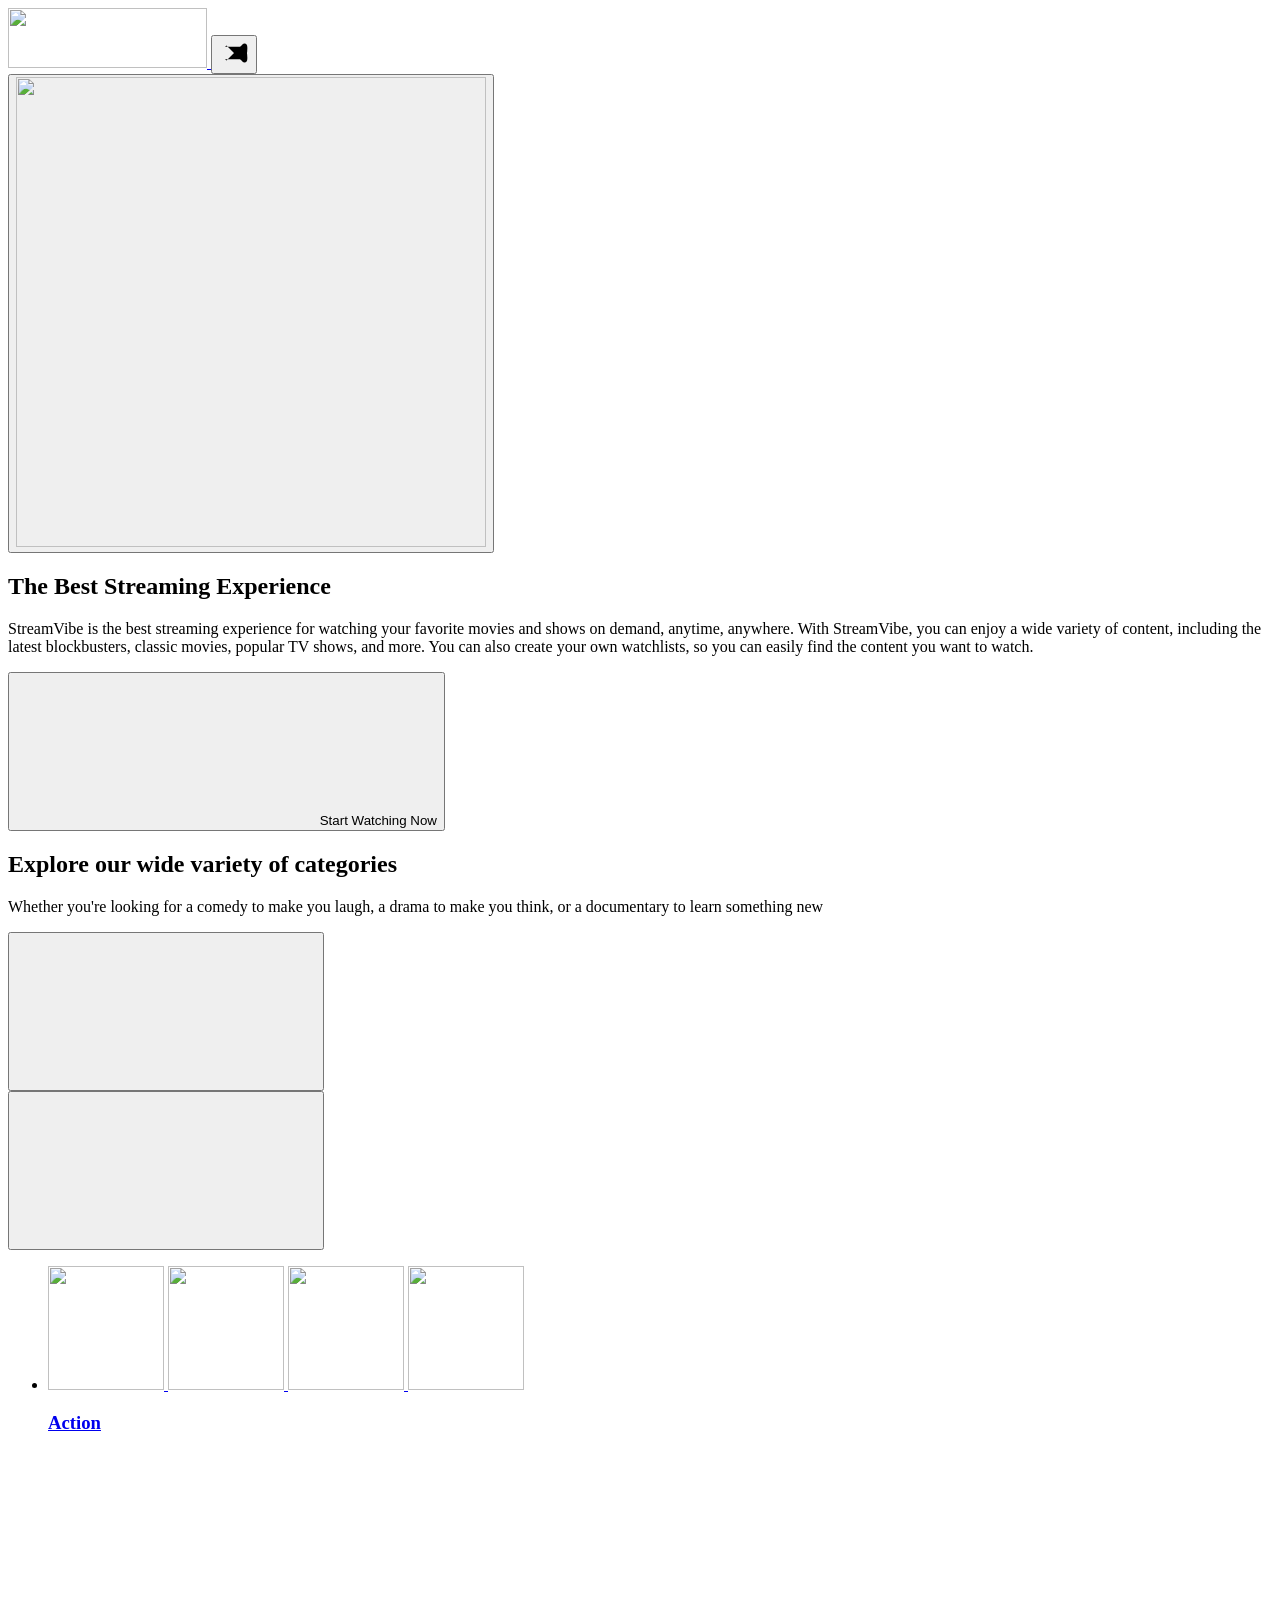
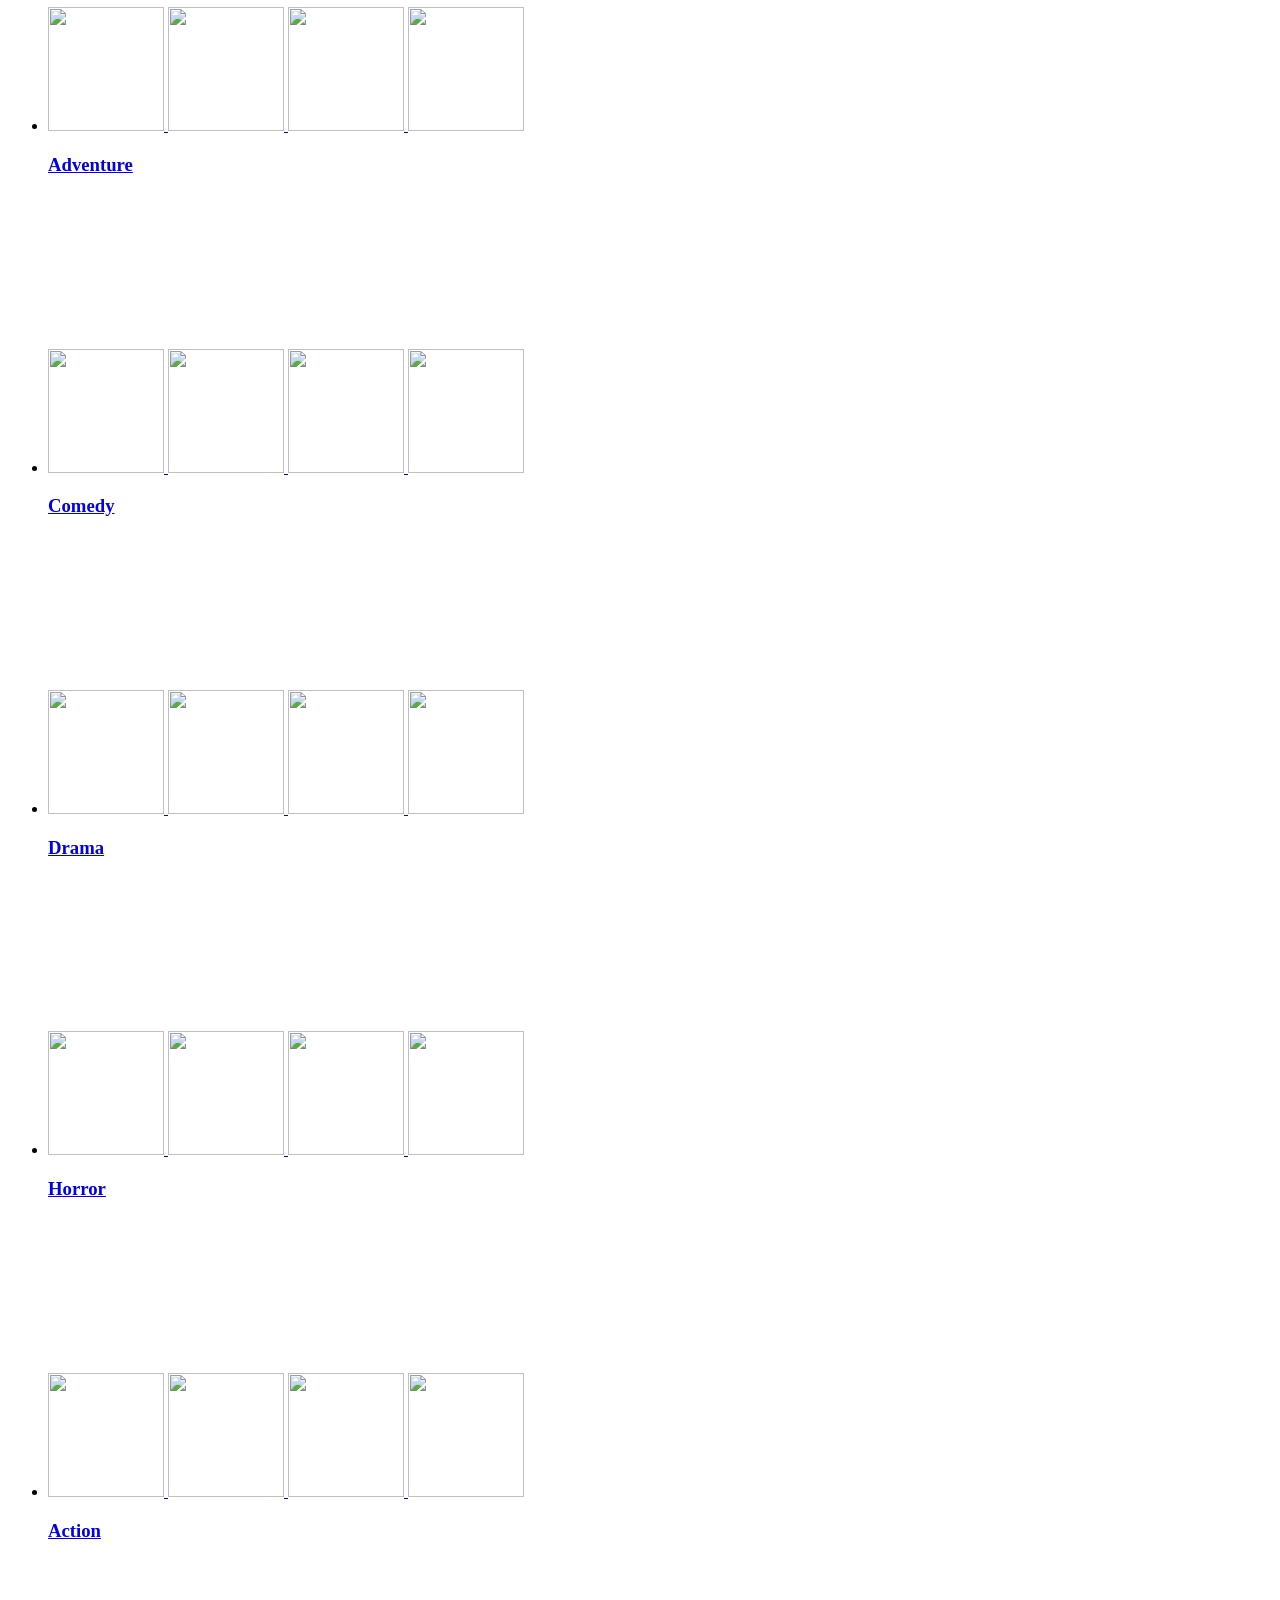
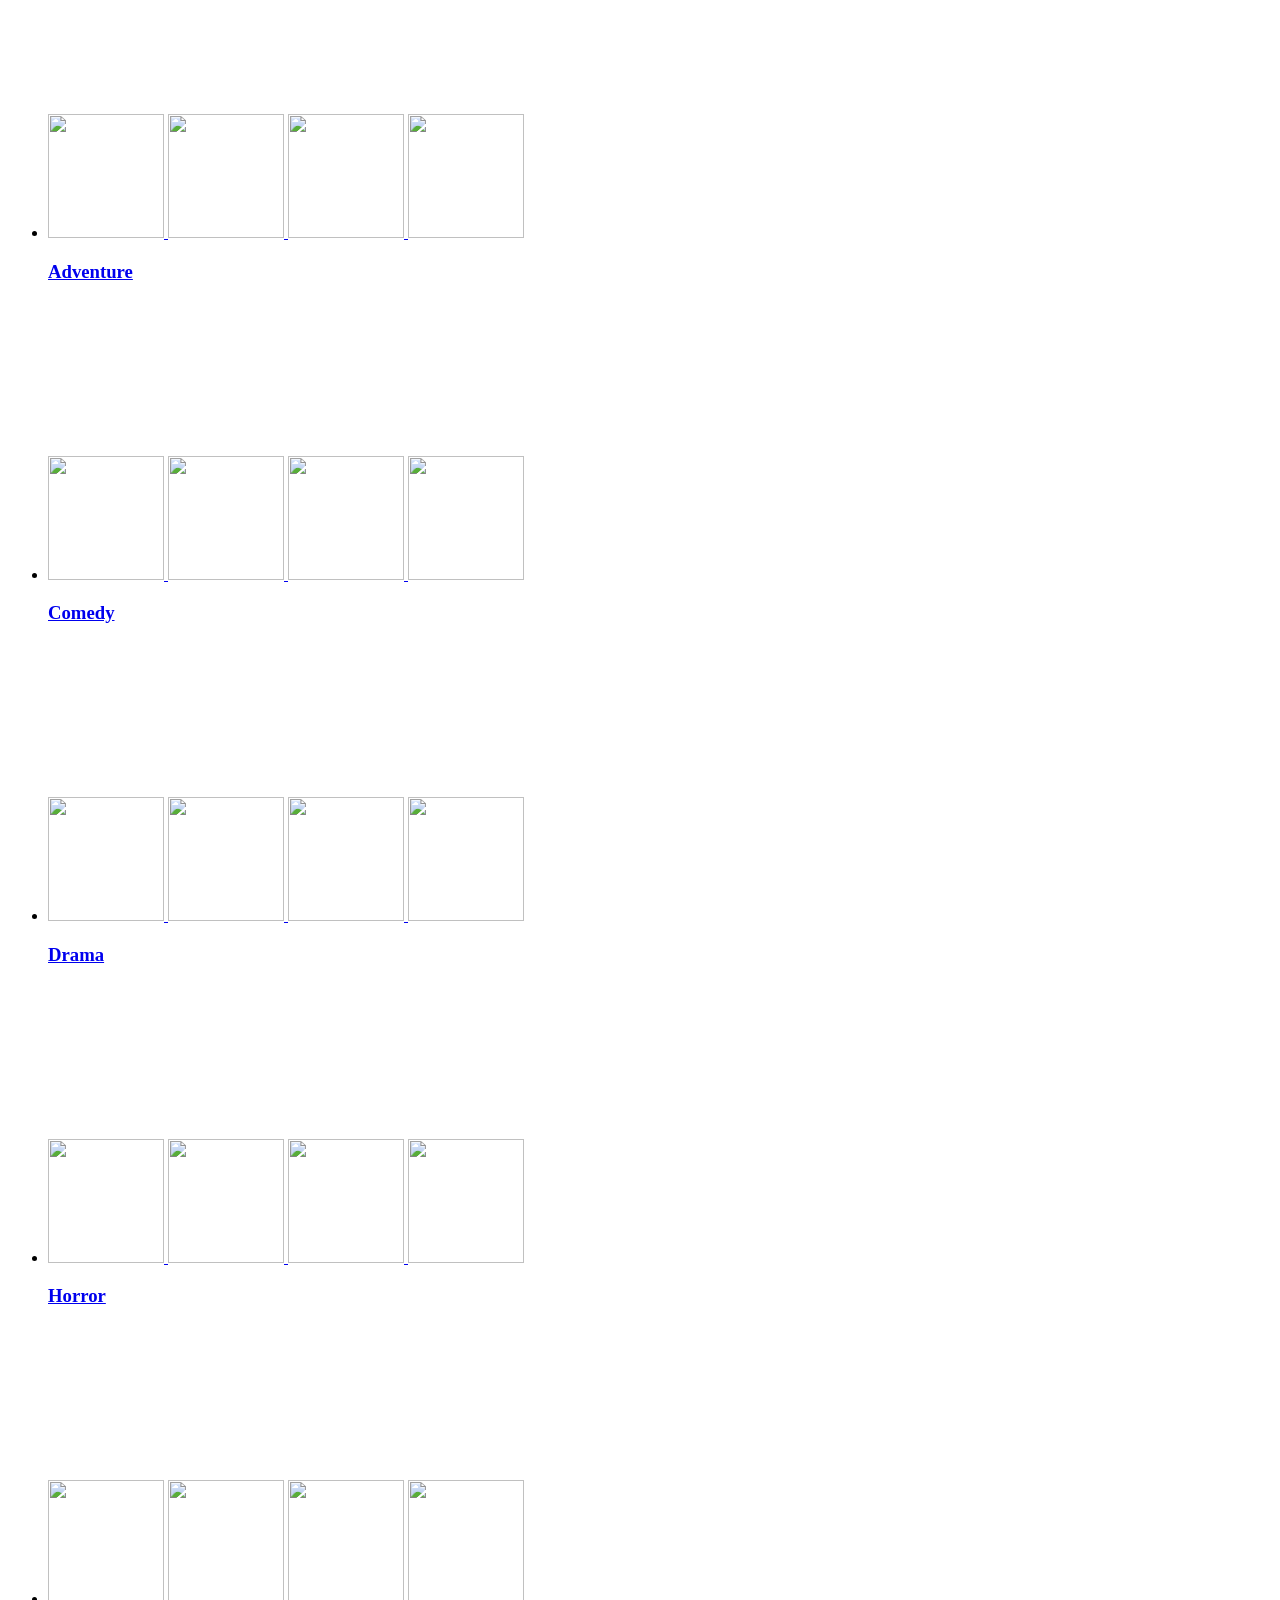
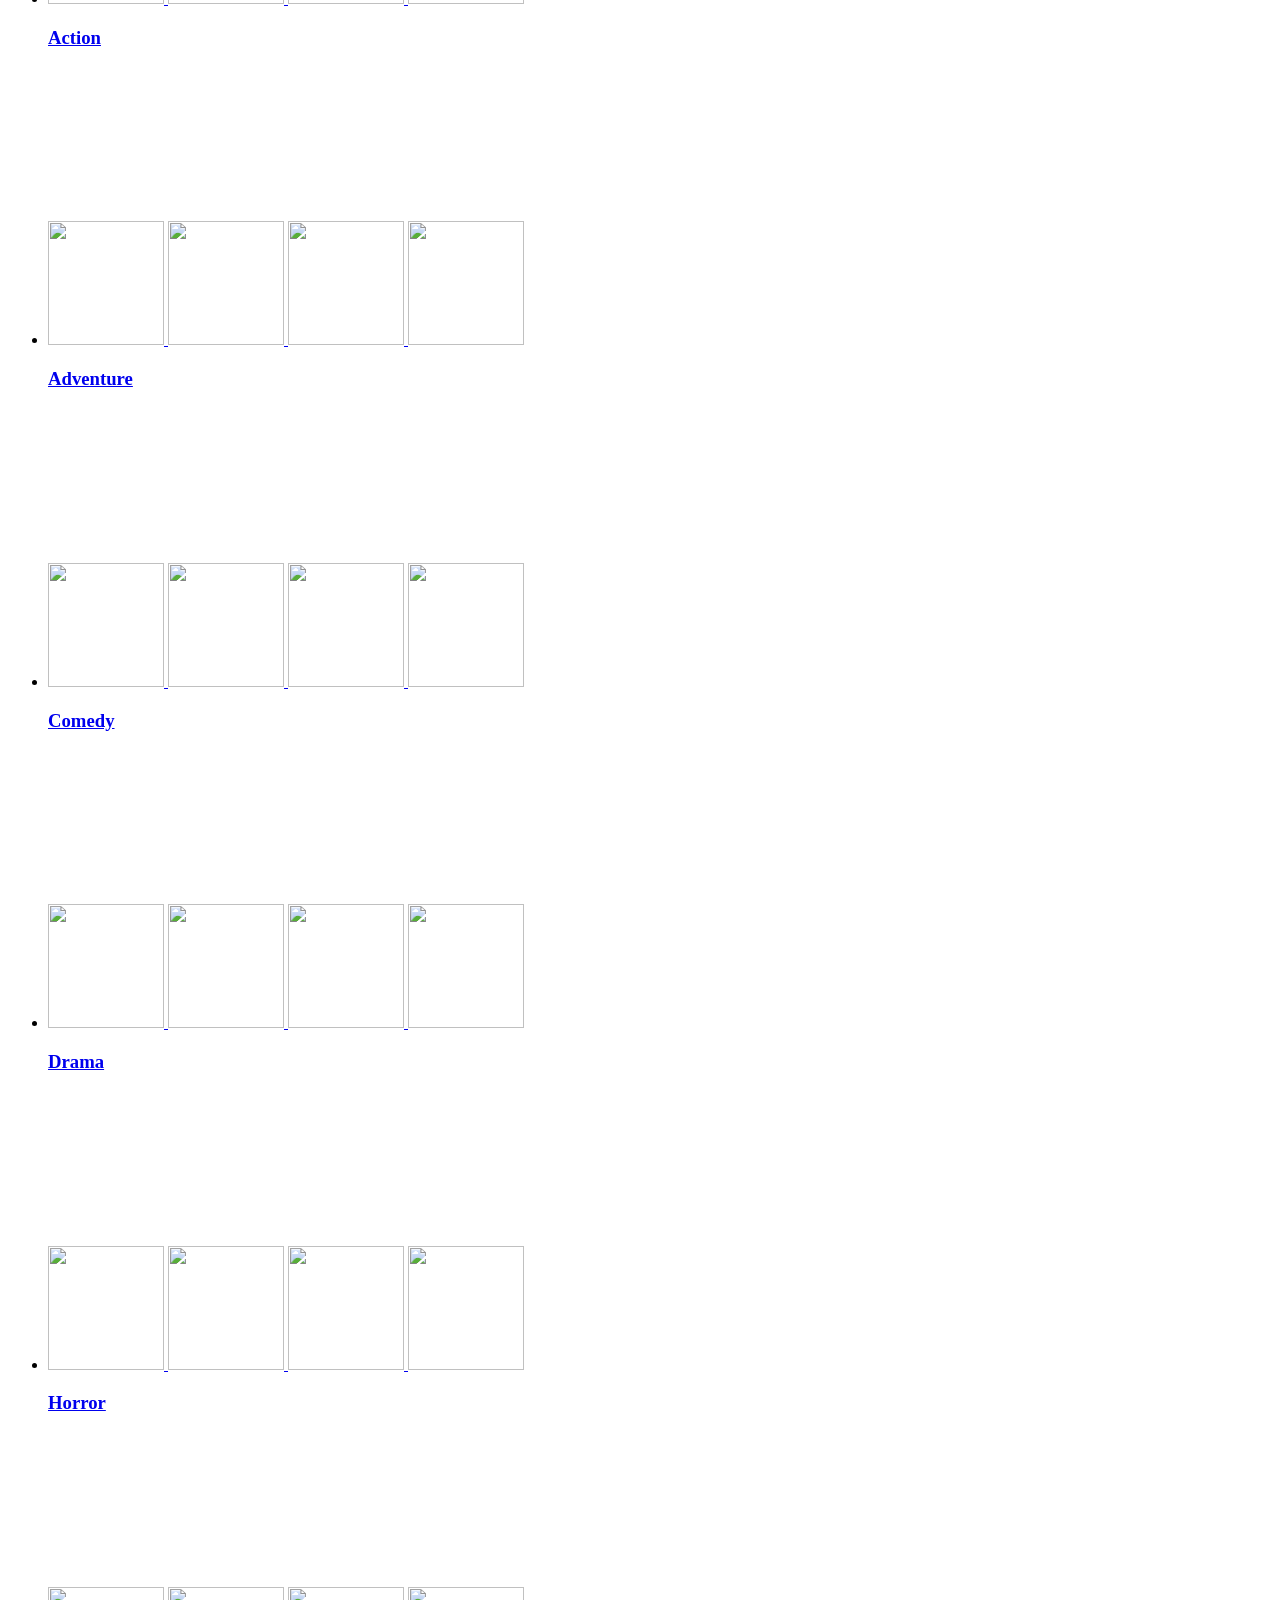
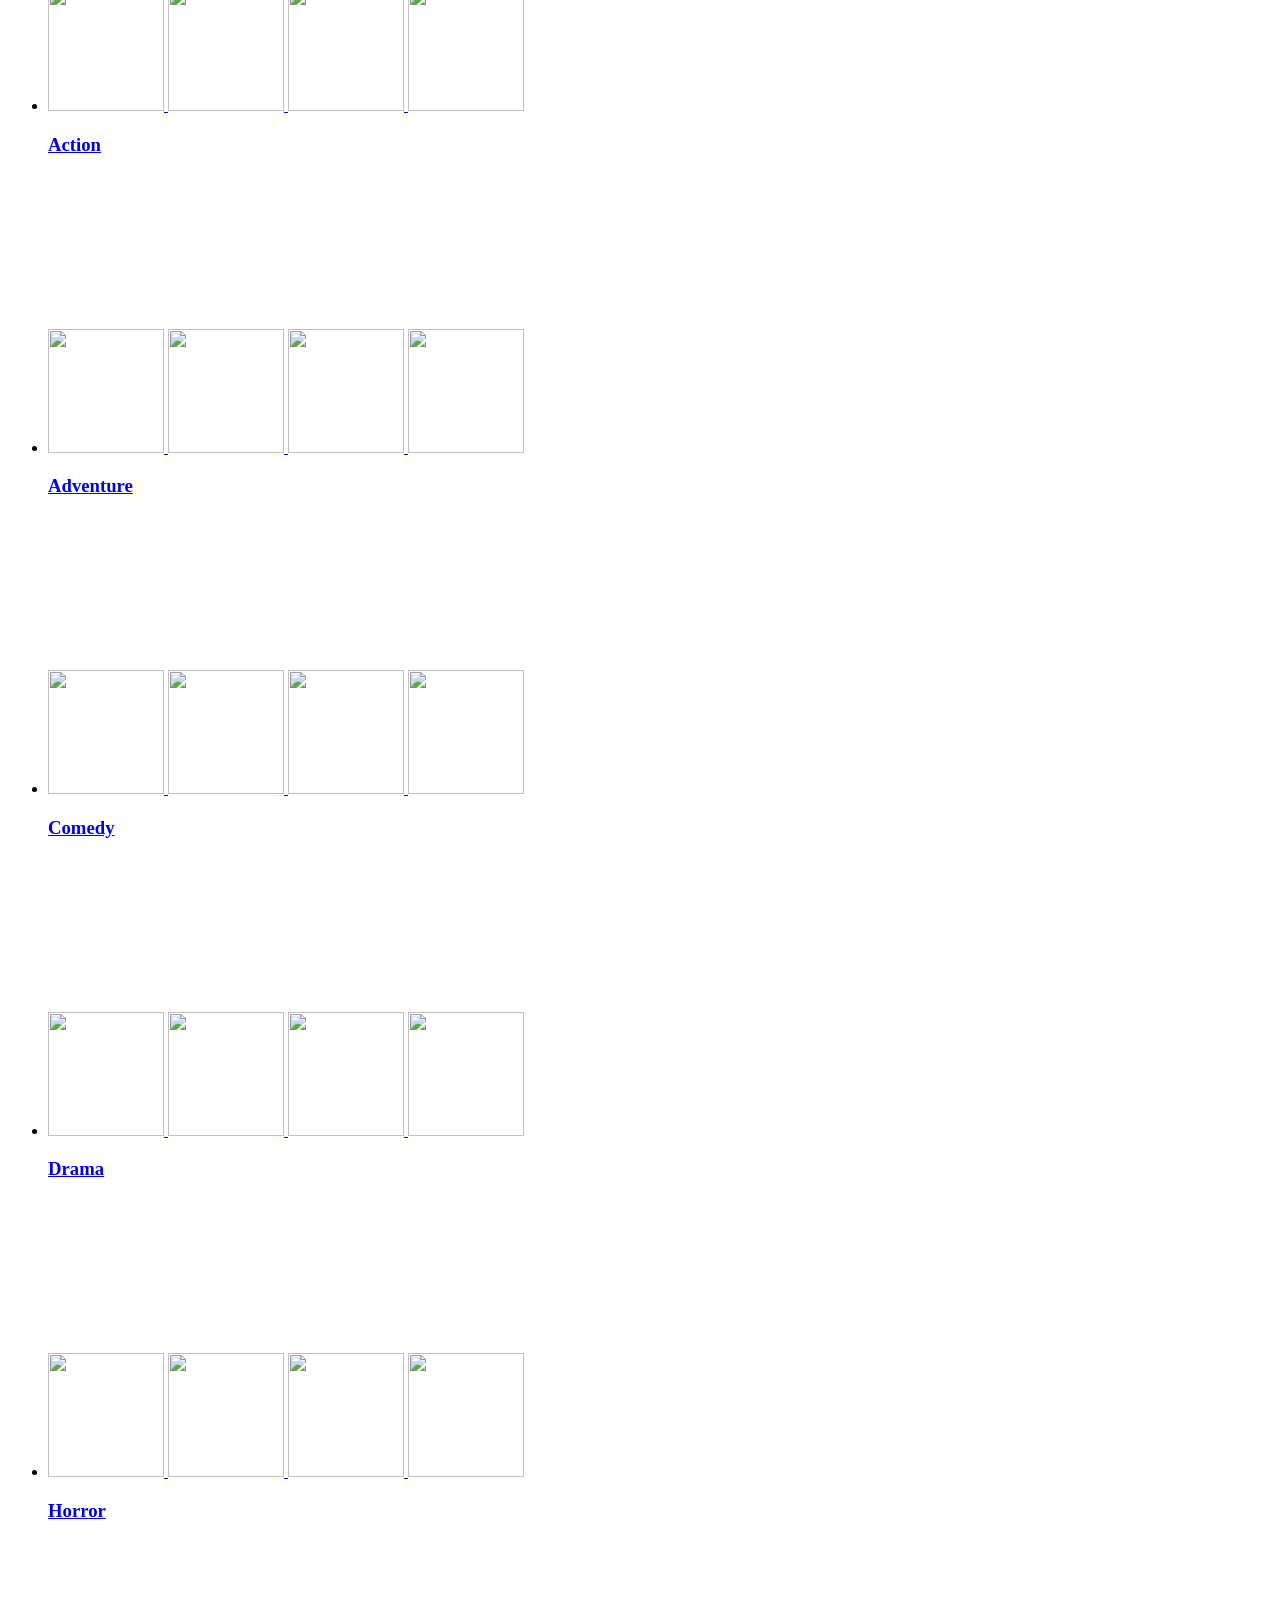
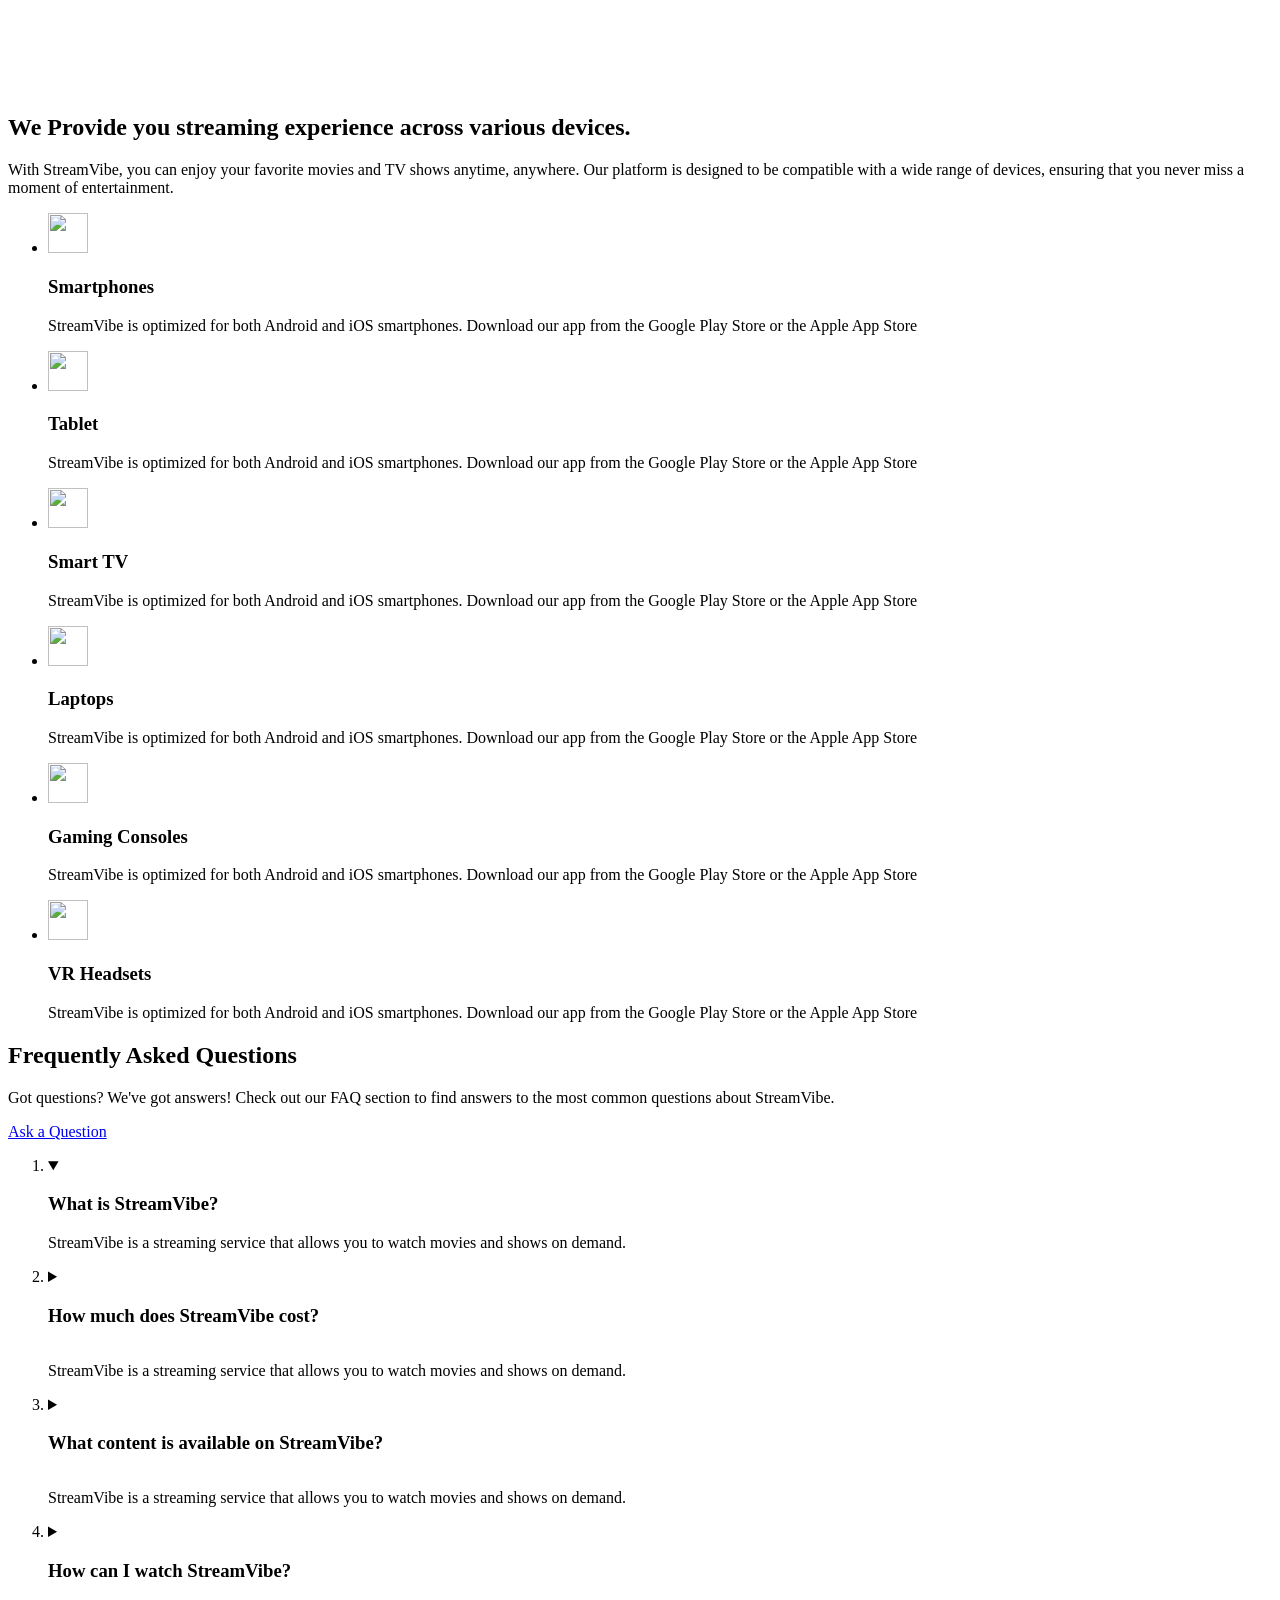
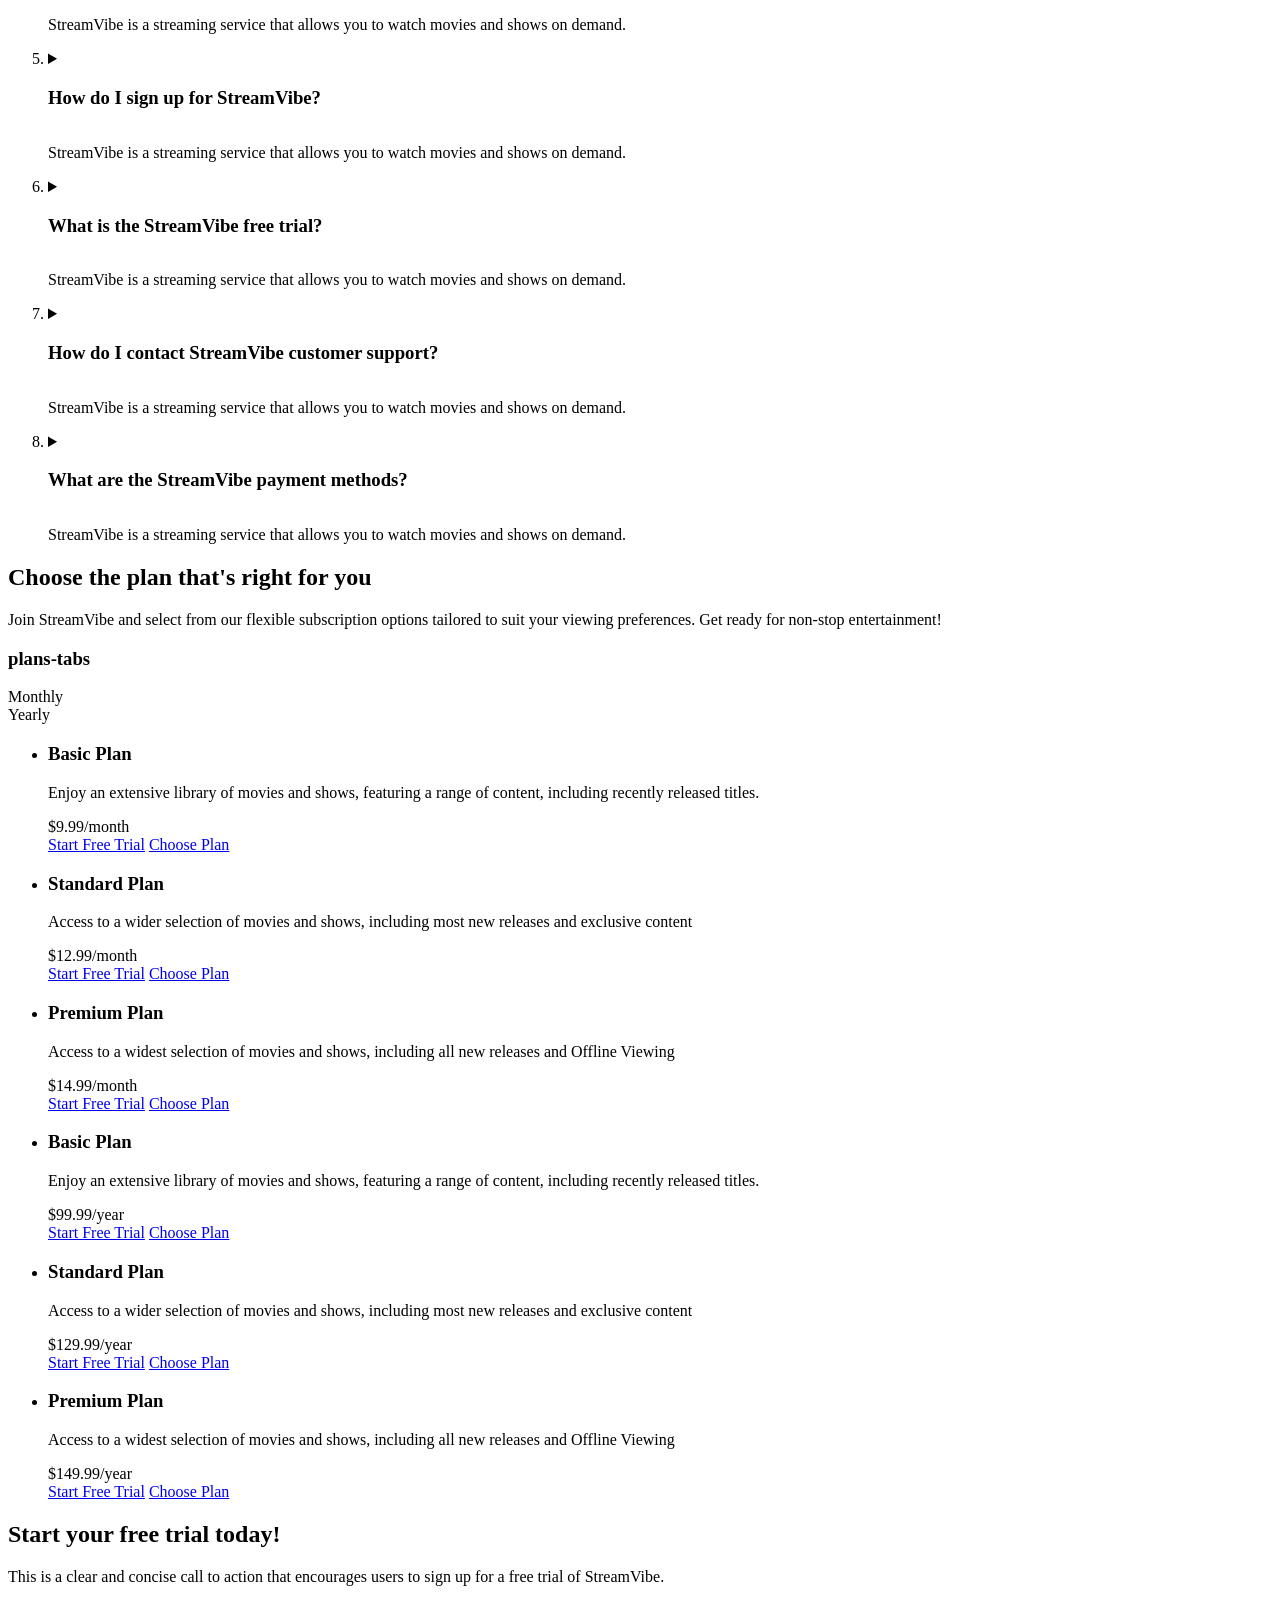
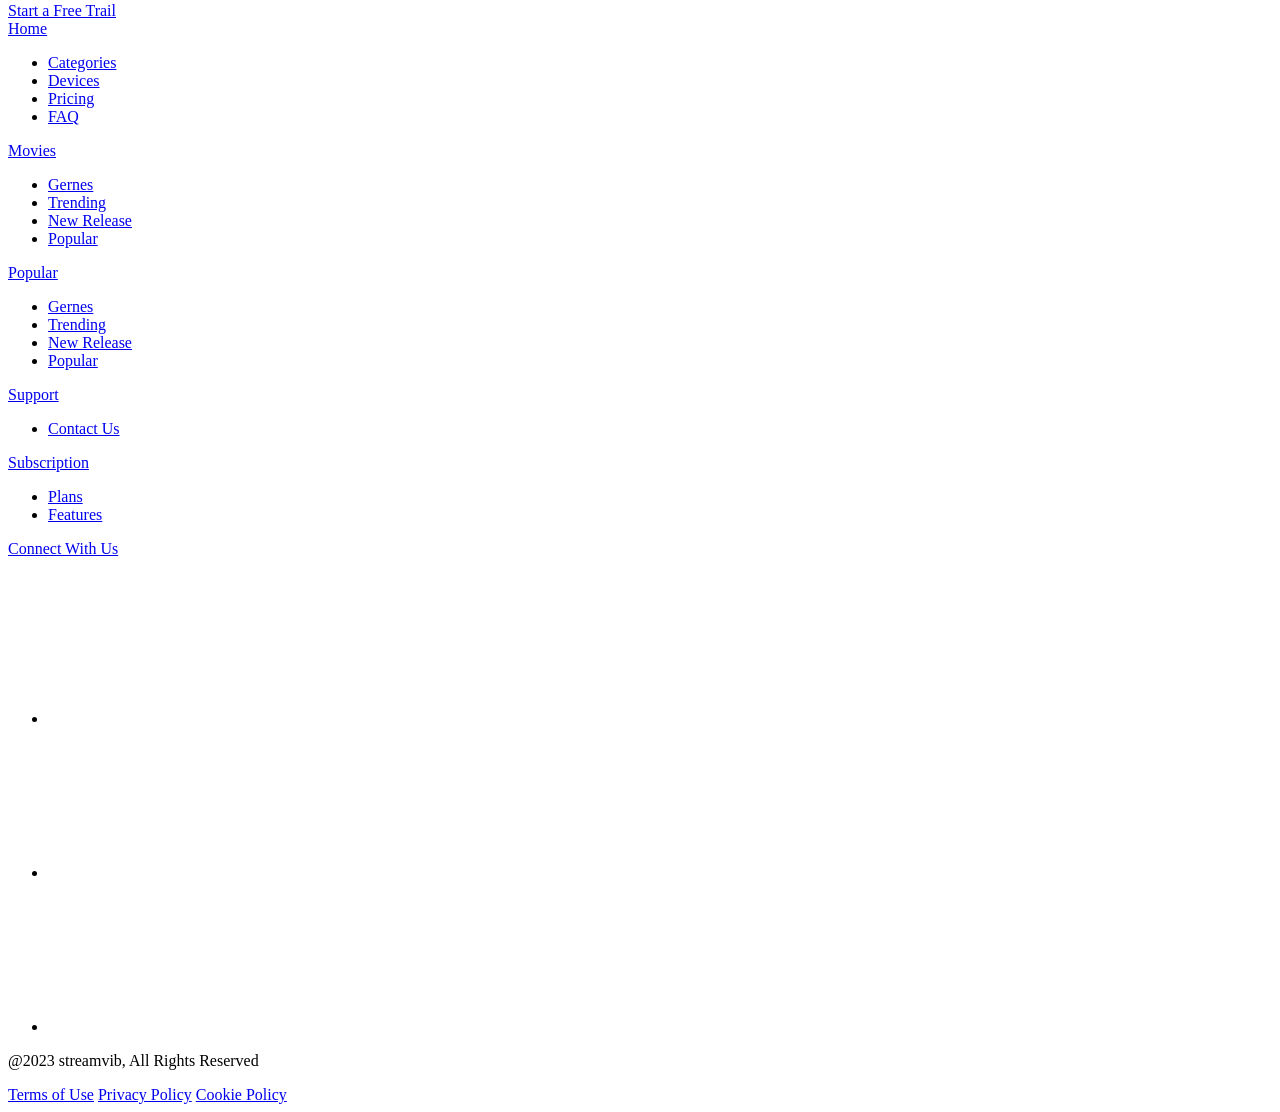
==== commit 4f071b01: "Add files via upload" ====
--- a/index.html
+++ b/index.html
@@ -4,18 +4,18 @@
     <meta charset="UTF-8">
     <meta name="viewport" content="width=device-width, initial-scale=1.0">
     <title>Stream Vibe | Home</title>
-    <link rel="apple-touch-icon" sizes="180x180" href="/assets/images/apple-touch-icon.png">
-    <link rel="icon" type="image/png" sizes="32x32" href="/assets/images/favicon-32x32.png">
-    <link rel="icon" type="image/png" sizes="16x16" href="/assets/images/favicon-16x16.png">
-    <link rel="manifest" href="/assets/site.webmanifest">
-    <script src="/assets/main.js" type="module"></script>
-    <link rel="stylesheet" href="Stream-Vibe/assets/bundle.css">
+    <link rel="apple-touch-icon" sizes="180x180" href="/Stream-Vibe/assets/images/apple-touch-icon.png">
+    <link rel="icon" type="image/png" sizes="32x32" href="/Stream-Vibe/assets/images/favicon-32x32.png">
+    <link rel="icon" type="image/png" sizes="16x16" href="/Stream-Vibe/assets/images/favicon-16x16.png">
+    <link rel="manifest" href="/Stream-Vibe/assets/site.webmanifest">
+    <script src="/Stream-Vibe/assets/main.js" type="module"></script>
+    <link rel="stylesheet" href="/Stream-Vibe/assets/bundle.css">
   </head>
   <body>
     <header class="header is-fixed" data-js-overlay-menu="">
       <div class="header__inner container">
         <a class="header__logo logo" href="/" title="Home" aria-label="Home">
-          <img class="logo__image" src="/assets/images/logo.svg" alt="" width="199" height="60" loading="eager">
+          <img class="logo__image" src="/Stream-Vibe/assets/images/logo.svg" alt="" width="199" height="60" loading="eager">
         </a>
         <dialog class="header__overlay-menu-dialog" data-js-overlay-menu-dialog="">
           <nav class="header__menu">
@@ -37,12 +37,12 @@
           <div class="header__actions">
             <button class="header__button button button--transparent" title="Search" aria-label="Search" type="button"><span class="button__icon icon">
                 <svg fill="none" stroke="currentColor">
-                  <use href="/assets/images/icons.svg#search"></use>
+                  <use href="/Stream-Vibe/assets/images/icons.svg#search"></use>
                 </svg>
               </span></button>
             <button class="header__button button button--transparent" title="Notifications" aria-label="Notifications" type="button"><span class="button__icon icon">
                 <svg fill="none" stroke="currentColor">
-                  <use href="/assets/images/icons.svg#notification"></use>
+                  <use href="/Stream-Vibe/assets/images/icons.svg#notification"></use>
                 </svg>
               </span></button>
           </div>
@@ -61,7 +61,7 @@
         <div class="hero__pano">
           <div class="hero__pano-inner container">
             <button class="hero__play-button" type="button" aria-label="Play Video" title="Play Video">
-              <img class="hero__play-button-image" alt="" src="/assets/images/play.svg" width="470" height="470">
+              <img class="hero__play-button-image" alt="" src="/Stream-Vibe/assets/images/play.svg" width="470" height="470">
             </button>
           </div>
         </div>
@@ -73,7 +73,7 @@
             </div>
             <button class="hero__button button" type="button"><span class="button__icon icon">
                 <svg fill="currentColor" stroke="none">
-                  <use href="/assets/images/icons.svg#play"></use>
+                  <use href="/Stream-Vibe/assets/images/icons.svg#play"></use>
                 </svg>
               </span><span class="button__label">Start Watching Now</span></button>
           </div>
@@ -91,13 +91,13 @@
             <div class="slider-navigation slider-navigation--tile" id="categories-slider-navigation" data-js-slider-navigation="">
               <button class="slider-navigation__arrow-button slider-navigation__arrow-button--previous button button--black-10" title="Previous slide" aria-label="Previous slide" type="button" data-js-slider-previous-button=""><span class="button__icon icon">
                   <svg fill="none" stroke="currentColor">
-                    <use href="/assets/images/icons.svg#arrow-left"></use>
+                    <use href="/Stream-Vibe/assets/images/icons.svg#arrow-left"></use>
                   </svg>
                 </span></button>
               <div class="slider-navigation__pagination" data-js-slider-pagination=""></div>
               <button class="slider-navigation__arrow-button slider-navigation__arrow-button--next button button--black-10" title="Next slide" aria-label="Next slide" type="button" data-js-slider-next-button=""><span class="button__icon icon">
                   <svg fill="none" stroke="currentColor">
-                    <use href="/assets/images/icons.svg#arrow-right"></use>
+                    <use href="/Stream-Vibe/assets/images/icons.svg#arrow-right"></use>
                   </svg>
                 </span></button>
             </div>
@@ -110,338 +110,338 @@
                 <li class="slider__item swiper-slide">
                   <a class="category-card" href="/movies">
                     <div class="category-card__images">
-                      <img srcset="/assets/images/1-116x124.jpg 116w" src="/assets/images/1-116x124.jpg" sizes="(min-width: 116px) 116px, 100vw" width="116" height="124" alt decoding="async" loading="lazy" class="category-card__image">
-                      <img srcset="/assets/images/2-116x124.jpg 116w" src="/assets/images/2-116x124.jpg" sizes="(min-width: 116px) 116px, 100vw" width="116" height="124" alt decoding="async" loading="lazy" class="category-card__image">
-                      <img srcset="/assets/images/3-116x124.jpg 116w" src="/assets/images/3-116x124.jpg" sizes="(min-width: 116px) 116px, 100vw" width="116" height="124" alt decoding="async" loading="lazy" class="category-card__image">
-                      <img srcset="/assets/images/4-116x124.jpg 116w" src="/assets/images/4-116x124.jpg" sizes="(min-width: 116px) 116px, 100vw" width="116" height="124" alt decoding="async" loading="lazy" class="category-card__image">
+                      <img srcset="/Stream-Vibe/assets/images/1-116x124.jpg 116w" src="/Stream-Vibe/assets/images/1-116x124.jpg" sizes="(min-width: 116px) 116px, 100vw" width="116" height="124" alt decoding="async" loading="lazy" class="category-card__image">
+                      <img srcset="/Stream-Vibe/assets/images/2-116x124.jpg 116w" src="/Stream-Vibe/assets/images/2-116x124.jpg" sizes="(min-width: 116px) 116px, 100vw" width="116" height="124" alt decoding="async" loading="lazy" class="category-card__image">
+                      <img srcset="/Stream-Vibe/assets/images/3-116x124.jpg 116w" src="/Stream-Vibe/assets/images/3-116x124.jpg" sizes="(min-width: 116px) 116px, 100vw" width="116" height="124" alt decoding="async" loading="lazy" class="category-card__image">
+                      <img srcset="/Stream-Vibe/assets/images/4-116x124.jpg 116w" src="/Stream-Vibe/assets/images/4-116x124.jpg" sizes="(min-width: 116px) 116px, 100vw" width="116" height="124" alt decoding="async" loading="lazy" class="category-card__image">
                     </div>
                     <div class="category-card__body">
                       <h3 class="category-card__title"><span>Action</span></h3><span class="category-card__icon icon">
                         <svg fill="none" stroke="currentColor">
-                          <use href="/assets/images/icons.svg#arrow-right"></use>
-                        </svg>
-                      </span>
-                    </div>
-                  </a>
-                </li>
-                <li class="slider__item swiper-slide">
-                  <a class="category-card" href="/movies">
-                    <div class="category-card__images">
-                      <img srcset="/assets/images/1-116x124.jpg 116w" src="/assets/images/1-116x124.jpg" sizes="(min-width: 116px) 116px, 100vw" width="116" height="124" alt decoding="async" loading="lazy" class="category-card__image">
-                      <img srcset="/assets/images/2-116x124.jpg 116w" src="/assets/images/2-116x124.jpg" sizes="(min-width: 116px) 116px, 100vw" width="116" height="124" alt decoding="async" loading="lazy" class="category-card__image">
-                      <img srcset="/assets/images/3-116x124.jpg 116w" src="/assets/images/3-116x124.jpg" sizes="(min-width: 116px) 116px, 100vw" width="116" height="124" alt decoding="async" loading="lazy" class="category-card__image">
-                      <img srcset="/assets/images/4-116x124.jpg 116w" src="/assets/images/4-116x124.jpg" sizes="(min-width: 116px) 116px, 100vw" width="116" height="124" alt decoding="async" loading="lazy" class="category-card__image">
+                          <use href="/Stream-Vibe/assets/images/icons.svg#arrow-right"></use>
+                        </svg>
+                      </span>
+                    </div>
+                  </a>
+                </li>
+                <li class="slider__item swiper-slide">
+                  <a class="category-card" href="/movies">
+                    <div class="category-card__images">
+                      <img srcset="/Stream-Vibe/assets/images/1-116x124.jpg 116w" src="/Stream-Vibe/assets/images/1-116x124.jpg" sizes="(min-width: 116px) 116px, 100vw" width="116" height="124" alt decoding="async" loading="lazy" class="category-card__image">
+                      <img srcset="/Stream-Vibe/assets/images/2-116x124.jpg 116w" src="/Stream-Vibe/assets/images/2-116x124.jpg" sizes="(min-width: 116px) 116px, 100vw" width="116" height="124" alt decoding="async" loading="lazy" class="category-card__image">
+                      <img srcset="/Stream-Vibe/assets/images/3-116x124.jpg 116w" src="/Stream-Vibe/assets/images/3-116x124.jpg" sizes="(min-width: 116px) 116px, 100vw" width="116" height="124" alt decoding="async" loading="lazy" class="category-card__image">
+                      <img srcset="/Stream-Vibe/assets/images/4-116x124.jpg 116w" src="/Stream-Vibe/assets/images/4-116x124.jpg" sizes="(min-width: 116px) 116px, 100vw" width="116" height="124" alt decoding="async" loading="lazy" class="category-card__image">
                     </div>
                     <div class="category-card__body">
                       <h3 class="category-card__title"><span>Adventure</span></h3><span class="category-card__icon icon">
                         <svg fill="none" stroke="currentColor">
-                          <use href="/assets/images/icons.svg#arrow-right"></use>
-                        </svg>
-                      </span>
-                    </div>
-                  </a>
-                </li>
-                <li class="slider__item swiper-slide">
-                  <a class="category-card" href="/movies">
-                    <div class="category-card__images">
-                      <img srcset="/assets/images/1-116x124.jpg 116w" src="/assets/images/1-116x124.jpg" sizes="(min-width: 116px) 116px, 100vw" width="116" height="124" alt decoding="async" loading="lazy" class="category-card__image">
-                      <img srcset="/assets/images/2-116x124.jpg 116w" src="/assets/images/2-116x124.jpg" sizes="(min-width: 116px) 116px, 100vw" width="116" height="124" alt decoding="async" loading="lazy" class="category-card__image">
-                      <img srcset="/assets/images/3-116x124.jpg 116w" src="/assets/images/3-116x124.jpg" sizes="(min-width: 116px) 116px, 100vw" width="116" height="124" alt decoding="async" loading="lazy" class="category-card__image">
-                      <img srcset="/assets/images/4-116x124.jpg 116w" src="/assets/images/4-116x124.jpg" sizes="(min-width: 116px) 116px, 100vw" width="116" height="124" alt decoding="async" loading="lazy" class="category-card__image">
+                          <use href="/Stream-Vibe/assets/images/icons.svg#arrow-right"></use>
+                        </svg>
+                      </span>
+                    </div>
+                  </a>
+                </li>
+                <li class="slider__item swiper-slide">
+                  <a class="category-card" href="/movies">
+                    <div class="category-card__images">
+                      <img srcset="/Stream-Vibe/assets/images/1-116x124.jpg 116w" src="/Stream-Vibe/assets/images/1-116x124.jpg" sizes="(min-width: 116px) 116px, 100vw" width="116" height="124" alt decoding="async" loading="lazy" class="category-card__image">
+                      <img srcset="/Stream-Vibe/assets/images/2-116x124.jpg 116w" src="/Stream-Vibe/assets/images/2-116x124.jpg" sizes="(min-width: 116px) 116px, 100vw" width="116" height="124" alt decoding="async" loading="lazy" class="category-card__image">
+                      <img srcset="/Stream-Vibe/assets/images/3-116x124.jpg 116w" src="/Stream-Vibe/assets/images/3-116x124.jpg" sizes="(min-width: 116px) 116px, 100vw" width="116" height="124" alt decoding="async" loading="lazy" class="category-card__image">
+                      <img srcset="/Stream-Vibe/assets/images/4-116x124.jpg 116w" src="/Stream-Vibe/assets/images/4-116x124.jpg" sizes="(min-width: 116px) 116px, 100vw" width="116" height="124" alt decoding="async" loading="lazy" class="category-card__image">
                     </div>
                     <div class="category-card__body">
                       <h3 class="category-card__title"><span>Comedy</span></h3><span class="category-card__icon icon">
                         <svg fill="none" stroke="currentColor">
-                          <use href="/assets/images/icons.svg#arrow-right"></use>
-                        </svg>
-                      </span>
-                    </div>
-                  </a>
-                </li>
-                <li class="slider__item swiper-slide">
-                  <a class="category-card" href="/movies">
-                    <div class="category-card__images">
-                      <img srcset="/assets/images/1-116x124.jpg 116w" src="/assets/images/1-116x124.jpg" sizes="(min-width: 116px) 116px, 100vw" width="116" height="124" alt decoding="async" loading="lazy" class="category-card__image">
-                      <img srcset="/assets/images/2-116x124.jpg 116w" src="/assets/images/2-116x124.jpg" sizes="(min-width: 116px) 116px, 100vw" width="116" height="124" alt decoding="async" loading="lazy" class="category-card__image">
-                      <img srcset="/assets/images/3-116x124.jpg 116w" src="/assets/images/3-116x124.jpg" sizes="(min-width: 116px) 116px, 100vw" width="116" height="124" alt decoding="async" loading="lazy" class="category-card__image">
-                      <img srcset="/assets/images/4-116x124.jpg 116w" src="/assets/images/4-116x124.jpg" sizes="(min-width: 116px) 116px, 100vw" width="116" height="124" alt decoding="async" loading="lazy" class="category-card__image">
+                          <use href="/Stream-Vibe/assets/images/icons.svg#arrow-right"></use>
+                        </svg>
+                      </span>
+                    </div>
+                  </a>
+                </li>
+                <li class="slider__item swiper-slide">
+                  <a class="category-card" href="/movies">
+                    <div class="category-card__images">
+                      <img srcset="/Stream-Vibe/assets/images/1-116x124.jpg 116w" src="/Stream-Vibe/assets/images/1-116x124.jpg" sizes="(min-width: 116px) 116px, 100vw" width="116" height="124" alt decoding="async" loading="lazy" class="category-card__image">
+                      <img srcset="/Stream-Vibe/assets/images/2-116x124.jpg 116w" src="/Stream-Vibe/assets/images/2-116x124.jpg" sizes="(min-width: 116px) 116px, 100vw" width="116" height="124" alt decoding="async" loading="lazy" class="category-card__image">
+                      <img srcset="/Stream-Vibe/assets/images/3-116x124.jpg 116w" src="/Stream-Vibe/assets/images/3-116x124.jpg" sizes="(min-width: 116px) 116px, 100vw" width="116" height="124" alt decoding="async" loading="lazy" class="category-card__image">
+                      <img srcset="/Stream-Vibe/assets/images/4-116x124.jpg 116w" src="/Stream-Vibe/assets/images/4-116x124.jpg" sizes="(min-width: 116px) 116px, 100vw" width="116" height="124" alt decoding="async" loading="lazy" class="category-card__image">
                     </div>
                     <div class="category-card__body">
                       <h3 class="category-card__title"><span>Drama</span></h3><span class="category-card__icon icon">
                         <svg fill="none" stroke="currentColor">
-                          <use href="/assets/images/icons.svg#arrow-right"></use>
-                        </svg>
-                      </span>
-                    </div>
-                  </a>
-                </li>
-                <li class="slider__item swiper-slide">
-                  <a class="category-card" href="/movies">
-                    <div class="category-card__images">
-                      <img srcset="/assets/images/1-116x124.jpg 116w" src="/assets/images/1-116x124.jpg" sizes="(min-width: 116px) 116px, 100vw" width="116" height="124" alt decoding="async" loading="lazy" class="category-card__image">
-                      <img srcset="/assets/images/2-116x124.jpg 116w" src="/assets/images/2-116x124.jpg" sizes="(min-width: 116px) 116px, 100vw" width="116" height="124" alt decoding="async" loading="lazy" class="category-card__image">
-                      <img srcset="/assets/images/3-116x124.jpg 116w" src="/assets/images/3-116x124.jpg" sizes="(min-width: 116px) 116px, 100vw" width="116" height="124" alt decoding="async" loading="lazy" class="category-card__image">
-                      <img srcset="/assets/images/4-116x124.jpg 116w" src="/assets/images/4-116x124.jpg" sizes="(min-width: 116px) 116px, 100vw" width="116" height="124" alt decoding="async" loading="lazy" class="category-card__image">
+                          <use href="/Stream-Vibe/assets/images/icons.svg#arrow-right"></use>
+                        </svg>
+                      </span>
+                    </div>
+                  </a>
+                </li>
+                <li class="slider__item swiper-slide">
+                  <a class="category-card" href="/movies">
+                    <div class="category-card__images">
+                      <img srcset="/Stream-Vibe/assets/images/1-116x124.jpg 116w" src="/Stream-Vibe/assets/images/1-116x124.jpg" sizes="(min-width: 116px) 116px, 100vw" width="116" height="124" alt decoding="async" loading="lazy" class="category-card__image">
+                      <img srcset="/Stream-Vibe/assets/images/2-116x124.jpg 116w" src="/Stream-Vibe/assets/images/2-116x124.jpg" sizes="(min-width: 116px) 116px, 100vw" width="116" height="124" alt decoding="async" loading="lazy" class="category-card__image">
+                      <img srcset="/Stream-Vibe/assets/images/3-116x124.jpg 116w" src="/Stream-Vibe/assets/images/3-116x124.jpg" sizes="(min-width: 116px) 116px, 100vw" width="116" height="124" alt decoding="async" loading="lazy" class="category-card__image">
+                      <img srcset="/Stream-Vibe/assets/images/4-116x124.jpg 116w" src="/Stream-Vibe/assets/images/4-116x124.jpg" sizes="(min-width: 116px) 116px, 100vw" width="116" height="124" alt decoding="async" loading="lazy" class="category-card__image">
                     </div>
                     <div class="category-card__body">
                       <h3 class="category-card__title"><span>Horror</span></h3><span class="category-card__icon icon">
                         <svg fill="none" stroke="currentColor">
-                          <use href="/assets/images/icons.svg#arrow-right"></use>
-                        </svg>
-                      </span>
-                    </div>
-                  </a>
-                </li>
-                <li class="slider__item swiper-slide">
-                  <a class="category-card" href="/movies">
-                    <div class="category-card__images">
-                      <img srcset="/assets/images/1-116x124.jpg 116w" src="/assets/images/1-116x124.jpg" sizes="(min-width: 116px) 116px, 100vw" width="116" height="124" alt decoding="async" loading="lazy" class="category-card__image">
-                      <img srcset="/assets/images/2-116x124.jpg 116w" src="/assets/images/2-116x124.jpg" sizes="(min-width: 116px) 116px, 100vw" width="116" height="124" alt decoding="async" loading="lazy" class="category-card__image">
-                      <img srcset="/assets/images/3-116x124.jpg 116w" src="/assets/images/3-116x124.jpg" sizes="(min-width: 116px) 116px, 100vw" width="116" height="124" alt decoding="async" loading="lazy" class="category-card__image">
-                      <img srcset="/assets/images/4-116x124.jpg 116w" src="/assets/images/4-116x124.jpg" sizes="(min-width: 116px) 116px, 100vw" width="116" height="124" alt decoding="async" loading="lazy" class="category-card__image">
+                          <use href="/Stream-Vibe/assets/images/icons.svg#arrow-right"></use>
+                        </svg>
+                      </span>
+                    </div>
+                  </a>
+                </li>
+                <li class="slider__item swiper-slide">
+                  <a class="category-card" href="/movies">
+                    <div class="category-card__images">
+                      <img srcset="/Stream-Vibe/assets/images/1-116x124.jpg 116w" src="/Stream-Vibe/assets/images/1-116x124.jpg" sizes="(min-width: 116px) 116px, 100vw" width="116" height="124" alt decoding="async" loading="lazy" class="category-card__image">
+                      <img srcset="/Stream-Vibe/assets/images/2-116x124.jpg 116w" src="/Stream-Vibe/assets/images/2-116x124.jpg" sizes="(min-width: 116px) 116px, 100vw" width="116" height="124" alt decoding="async" loading="lazy" class="category-card__image">
+                      <img srcset="/Stream-Vibe/assets/images/3-116x124.jpg 116w" src="/Stream-Vibe/assets/images/3-116x124.jpg" sizes="(min-width: 116px) 116px, 100vw" width="116" height="124" alt decoding="async" loading="lazy" class="category-card__image">
+                      <img srcset="/Stream-Vibe/assets/images/4-116x124.jpg 116w" src="/Stream-Vibe/assets/images/4-116x124.jpg" sizes="(min-width: 116px) 116px, 100vw" width="116" height="124" alt decoding="async" loading="lazy" class="category-card__image">
                     </div>
                     <div class="category-card__body">
                       <h3 class="category-card__title"><span>Action</span></h3><span class="category-card__icon icon">
                         <svg fill="none" stroke="currentColor">
-                          <use href="/assets/images/icons.svg#arrow-right"></use>
-                        </svg>
-                      </span>
-                    </div>
-                  </a>
-                </li>
-                <li class="slider__item swiper-slide">
-                  <a class="category-card" href="/movies">
-                    <div class="category-card__images">
-                      <img srcset="/assets/images/1-116x124.jpg 116w" src="/assets/images/1-116x124.jpg" sizes="(min-width: 116px) 116px, 100vw" width="116" height="124" alt decoding="async" loading="lazy" class="category-card__image">
-                      <img srcset="/assets/images/2-116x124.jpg 116w" src="/assets/images/2-116x124.jpg" sizes="(min-width: 116px) 116px, 100vw" width="116" height="124" alt decoding="async" loading="lazy" class="category-card__image">
-                      <img srcset="/assets/images/3-116x124.jpg 116w" src="/assets/images/3-116x124.jpg" sizes="(min-width: 116px) 116px, 100vw" width="116" height="124" alt decoding="async" loading="lazy" class="category-card__image">
-                      <img srcset="/assets/images/4-116x124.jpg 116w" src="/assets/images/4-116x124.jpg" sizes="(min-width: 116px) 116px, 100vw" width="116" height="124" alt decoding="async" loading="lazy" class="category-card__image">
+                          <use href="/Stream-Vibe/assets/images/icons.svg#arrow-right"></use>
+                        </svg>
+                      </span>
+                    </div>
+                  </a>
+                </li>
+                <li class="slider__item swiper-slide">
+                  <a class="category-card" href="/movies">
+                    <div class="category-card__images">
+                      <img srcset="/Stream-Vibe/assets/images/1-116x124.jpg 116w" src="/Stream-Vibe/assets/images/1-116x124.jpg" sizes="(min-width: 116px) 116px, 100vw" width="116" height="124" alt decoding="async" loading="lazy" class="category-card__image">
+                      <img srcset="/Stream-Vibe/assets/images/2-116x124.jpg 116w" src="/Stream-Vibe/assets/images/2-116x124.jpg" sizes="(min-width: 116px) 116px, 100vw" width="116" height="124" alt decoding="async" loading="lazy" class="category-card__image">
+                      <img srcset="/Stream-Vibe/assets/images/3-116x124.jpg 116w" src="/Stream-Vibe/assets/images/3-116x124.jpg" sizes="(min-width: 116px) 116px, 100vw" width="116" height="124" alt decoding="async" loading="lazy" class="category-card__image">
+                      <img srcset="/Stream-Vibe/assets/images/4-116x124.jpg 116w" src="/Stream-Vibe/assets/images/4-116x124.jpg" sizes="(min-width: 116px) 116px, 100vw" width="116" height="124" alt decoding="async" loading="lazy" class="category-card__image">
                     </div>
                     <div class="category-card__body">
                       <h3 class="category-card__title"><span>Adventure</span></h3><span class="category-card__icon icon">
                         <svg fill="none" stroke="currentColor">
-                          <use href="/assets/images/icons.svg#arrow-right"></use>
-                        </svg>
-                      </span>
-                    </div>
-                  </a>
-                </li>
-                <li class="slider__item swiper-slide">
-                  <a class="category-card" href="/movies">
-                    <div class="category-card__images">
-                      <img srcset="/assets/images/1-116x124.jpg 116w" src="/assets/images/1-116x124.jpg" sizes="(min-width: 116px) 116px, 100vw" width="116" height="124" alt decoding="async" loading="lazy" class="category-card__image">
-                      <img srcset="/assets/images/2-116x124.jpg 116w" src="/assets/images/2-116x124.jpg" sizes="(min-width: 116px) 116px, 100vw" width="116" height="124" alt decoding="async" loading="lazy" class="category-card__image">
-                      <img srcset="/assets/images/3-116x124.jpg 116w" src="/assets/images/3-116x124.jpg" sizes="(min-width: 116px) 116px, 100vw" width="116" height="124" alt decoding="async" loading="lazy" class="category-card__image">
-                      <img srcset="/assets/images/4-116x124.jpg 116w" src="/assets/images/4-116x124.jpg" sizes="(min-width: 116px) 116px, 100vw" width="116" height="124" alt decoding="async" loading="lazy" class="category-card__image">
+                          <use href="/Stream-Vibe/assets/images/icons.svg#arrow-right"></use>
+                        </svg>
+                      </span>
+                    </div>
+                  </a>
+                </li>
+                <li class="slider__item swiper-slide">
+                  <a class="category-card" href="/movies">
+                    <div class="category-card__images">
+                      <img srcset="/Stream-Vibe/assets/images/1-116x124.jpg 116w" src="/Stream-Vibe/assets/images/1-116x124.jpg" sizes="(min-width: 116px) 116px, 100vw" width="116" height="124" alt decoding="async" loading="lazy" class="category-card__image">
+                      <img srcset="/Stream-Vibe/assets/images/2-116x124.jpg 116w" src="/Stream-Vibe/assets/images/2-116x124.jpg" sizes="(min-width: 116px) 116px, 100vw" width="116" height="124" alt decoding="async" loading="lazy" class="category-card__image">
+                      <img srcset="/Stream-Vibe/assets/images/3-116x124.jpg 116w" src="/Stream-Vibe/assets/images/3-116x124.jpg" sizes="(min-width: 116px) 116px, 100vw" width="116" height="124" alt decoding="async" loading="lazy" class="category-card__image">
+                      <img srcset="/Stream-Vibe/assets/images/4-116x124.jpg 116w" src="/Stream-Vibe/assets/images/4-116x124.jpg" sizes="(min-width: 116px) 116px, 100vw" width="116" height="124" alt decoding="async" loading="lazy" class="category-card__image">
                     </div>
                     <div class="category-card__body">
                       <h3 class="category-card__title"><span>Comedy</span></h3><span class="category-card__icon icon">
                         <svg fill="none" stroke="currentColor">
-                          <use href="/assets/images/icons.svg#arrow-right"></use>
-                        </svg>
-                      </span>
-                    </div>
-                  </a>
-                </li>
-                <li class="slider__item swiper-slide">
-                  <a class="category-card" href="/movies">
-                    <div class="category-card__images">
-                      <img srcset="/assets/images/1-116x124.jpg 116w" src="/assets/images/1-116x124.jpg" sizes="(min-width: 116px) 116px, 100vw" width="116" height="124" alt decoding="async" loading="lazy" class="category-card__image">
-                      <img srcset="/assets/images/2-116x124.jpg 116w" src="/assets/images/2-116x124.jpg" sizes="(min-width: 116px) 116px, 100vw" width="116" height="124" alt decoding="async" loading="lazy" class="category-card__image">
-                      <img srcset="/assets/images/3-116x124.jpg 116w" src="/assets/images/3-116x124.jpg" sizes="(min-width: 116px) 116px, 100vw" width="116" height="124" alt decoding="async" loading="lazy" class="category-card__image">
-                      <img srcset="/assets/images/4-116x124.jpg 116w" src="/assets/images/4-116x124.jpg" sizes="(min-width: 116px) 116px, 100vw" width="116" height="124" alt decoding="async" loading="lazy" class="category-card__image">
+                          <use href="/Stream-Vibe/assets/images/icons.svg#arrow-right"></use>
+                        </svg>
+                      </span>
+                    </div>
+                  </a>
+                </li>
+                <li class="slider__item swiper-slide">
+                  <a class="category-card" href="/movies">
+                    <div class="category-card__images">
+                      <img srcset="/Stream-Vibe/assets/images/1-116x124.jpg 116w" src="/Stream-Vibe/assets/images/1-116x124.jpg" sizes="(min-width: 116px) 116px, 100vw" width="116" height="124" alt decoding="async" loading="lazy" class="category-card__image">
+                      <img srcset="/Stream-Vibe/assets/images/2-116x124.jpg 116w" src="/Stream-Vibe/assets/images/2-116x124.jpg" sizes="(min-width: 116px) 116px, 100vw" width="116" height="124" alt decoding="async" loading="lazy" class="category-card__image">
+                      <img srcset="/Stream-Vibe/assets/images/3-116x124.jpg 116w" src="/Stream-Vibe/assets/images/3-116x124.jpg" sizes="(min-width: 116px) 116px, 100vw" width="116" height="124" alt decoding="async" loading="lazy" class="category-card__image">
+                      <img srcset="/Stream-Vibe/assets/images/4-116x124.jpg 116w" src="/Stream-Vibe/assets/images/4-116x124.jpg" sizes="(min-width: 116px) 116px, 100vw" width="116" height="124" alt decoding="async" loading="lazy" class="category-card__image">
                     </div>
                     <div class="category-card__body">
                       <h3 class="category-card__title"><span>Drama</span></h3><span class="category-card__icon icon">
                         <svg fill="none" stroke="currentColor">
-                          <use href="/assets/images/icons.svg#arrow-right"></use>
-                        </svg>
-                      </span>
-                    </div>
-                  </a>
-                </li>
-                <li class="slider__item swiper-slide">
-                  <a class="category-card" href="/movies">
-                    <div class="category-card__images">
-                      <img srcset="/assets/images/1-116x124.jpg 116w" src="/assets/images/1-116x124.jpg" sizes="(min-width: 116px) 116px, 100vw" width="116" height="124" alt decoding="async" loading="lazy" class="category-card__image">
-                      <img srcset="/assets/images/2-116x124.jpg 116w" src="/assets/images/2-116x124.jpg" sizes="(min-width: 116px) 116px, 100vw" width="116" height="124" alt decoding="async" loading="lazy" class="category-card__image">
-                      <img srcset="/assets/images/3-116x124.jpg 116w" src="/assets/images/3-116x124.jpg" sizes="(min-width: 116px) 116px, 100vw" width="116" height="124" alt decoding="async" loading="lazy" class="category-card__image">
-                      <img srcset="/assets/images/4-116x124.jpg 116w" src="/assets/images/4-116x124.jpg" sizes="(min-width: 116px) 116px, 100vw" width="116" height="124" alt decoding="async" loading="lazy" class="category-card__image">
+                          <use href="/Stream-Vibe/assets/images/icons.svg#arrow-right"></use>
+                        </svg>
+                      </span>
+                    </div>
+                  </a>
+                </li>
+                <li class="slider__item swiper-slide">
+                  <a class="category-card" href="/movies">
+                    <div class="category-card__images">
+                      <img srcset="/Stream-Vibe/assets/images/1-116x124.jpg 116w" src="/Stream-Vibe/assets/images/1-116x124.jpg" sizes="(min-width: 116px) 116px, 100vw" width="116" height="124" alt decoding="async" loading="lazy" class="category-card__image">
+                      <img srcset="/Stream-Vibe/assets/images/2-116x124.jpg 116w" src="/Stream-Vibe/assets/images/2-116x124.jpg" sizes="(min-width: 116px) 116px, 100vw" width="116" height="124" alt decoding="async" loading="lazy" class="category-card__image">
+                      <img srcset="/Stream-Vibe/assets/images/3-116x124.jpg 116w" src="/Stream-Vibe/assets/images/3-116x124.jpg" sizes="(min-width: 116px) 116px, 100vw" width="116" height="124" alt decoding="async" loading="lazy" class="category-card__image">
+                      <img srcset="/Stream-Vibe/assets/images/4-116x124.jpg 116w" src="/Stream-Vibe/assets/images/4-116x124.jpg" sizes="(min-width: 116px) 116px, 100vw" width="116" height="124" alt decoding="async" loading="lazy" class="category-card__image">
                     </div>
                     <div class="category-card__body">
                       <h3 class="category-card__title"><span>Horror</span></h3><span class="category-card__icon icon">
                         <svg fill="none" stroke="currentColor">
-                          <use href="/assets/images/icons.svg#arrow-right"></use>
-                        </svg>
-                      </span>
-                    </div>
-                  </a>
-                </li>
-                <li class="slider__item swiper-slide">
-                  <a class="category-card" href="/movies">
-                    <div class="category-card__images">
-                      <img srcset="/assets/images/1-116x124.jpg 116w" src="/assets/images/1-116x124.jpg" sizes="(min-width: 116px) 116px, 100vw" width="116" height="124" alt decoding="async" loading="lazy" class="category-card__image">
-                      <img srcset="/assets/images/2-116x124.jpg 116w" src="/assets/images/2-116x124.jpg" sizes="(min-width: 116px) 116px, 100vw" width="116" height="124" alt decoding="async" loading="lazy" class="category-card__image">
-                      <img srcset="/assets/images/3-116x124.jpg 116w" src="/assets/images/3-116x124.jpg" sizes="(min-width: 116px) 116px, 100vw" width="116" height="124" alt decoding="async" loading="lazy" class="category-card__image">
-                      <img srcset="/assets/images/4-116x124.jpg 116w" src="/assets/images/4-116x124.jpg" sizes="(min-width: 116px) 116px, 100vw" width="116" height="124" alt decoding="async" loading="lazy" class="category-card__image">
+                          <use href="/Stream-Vibe/assets/images/icons.svg#arrow-right"></use>
+                        </svg>
+                      </span>
+                    </div>
+                  </a>
+                </li>
+                <li class="slider__item swiper-slide">
+                  <a class="category-card" href="/movies">
+                    <div class="category-card__images">
+                      <img srcset="/Stream-Vibe/assets/images/1-116x124.jpg 116w" src="/Stream-Vibe/assets/images/1-116x124.jpg" sizes="(min-width: 116px) 116px, 100vw" width="116" height="124" alt decoding="async" loading="lazy" class="category-card__image">
+                      <img srcset="/Stream-Vibe/assets/images/2-116x124.jpg 116w" src="/Stream-Vibe/assets/images/2-116x124.jpg" sizes="(min-width: 116px) 116px, 100vw" width="116" height="124" alt decoding="async" loading="lazy" class="category-card__image">
+                      <img srcset="/Stream-Vibe/assets/images/3-116x124.jpg 116w" src="/Stream-Vibe/assets/images/3-116x124.jpg" sizes="(min-width: 116px) 116px, 100vw" width="116" height="124" alt decoding="async" loading="lazy" class="category-card__image">
+                      <img srcset="/Stream-Vibe/assets/images/4-116x124.jpg 116w" src="/Stream-Vibe/assets/images/4-116x124.jpg" sizes="(min-width: 116px) 116px, 100vw" width="116" height="124" alt decoding="async" loading="lazy" class="category-card__image">
                     </div>
                     <div class="category-card__body">
                       <h3 class="category-card__title"><span>Action</span></h3><span class="category-card__icon icon">
                         <svg fill="none" stroke="currentColor">
-                          <use href="/assets/images/icons.svg#arrow-right"></use>
-                        </svg>
-                      </span>
-                    </div>
-                  </a>
-                </li>
-                <li class="slider__item swiper-slide">
-                  <a class="category-card" href="/movies">
-                    <div class="category-card__images">
-                      <img srcset="/assets/images/1-116x124.jpg 116w" src="/assets/images/1-116x124.jpg" sizes="(min-width: 116px) 116px, 100vw" width="116" height="124" alt decoding="async" loading="lazy" class="category-card__image">
-                      <img srcset="/assets/images/2-116x124.jpg 116w" src="/assets/images/2-116x124.jpg" sizes="(min-width: 116px) 116px, 100vw" width="116" height="124" alt decoding="async" loading="lazy" class="category-card__image">
-                      <img srcset="/assets/images/3-116x124.jpg 116w" src="/assets/images/3-116x124.jpg" sizes="(min-width: 116px) 116px, 100vw" width="116" height="124" alt decoding="async" loading="lazy" class="category-card__image">
-                      <img srcset="/assets/images/4-116x124.jpg 116w" src="/assets/images/4-116x124.jpg" sizes="(min-width: 116px) 116px, 100vw" width="116" height="124" alt decoding="async" loading="lazy" class="category-card__image">
+                          <use href="/Stream-Vibe/assets/images/icons.svg#arrow-right"></use>
+                        </svg>
+                      </span>
+                    </div>
+                  </a>
+                </li>
+                <li class="slider__item swiper-slide">
+                  <a class="category-card" href="/movies">
+                    <div class="category-card__images">
+                      <img srcset="/Stream-Vibe/assets/images/1-116x124.jpg 116w" src="/Stream-Vibe/assets/images/1-116x124.jpg" sizes="(min-width: 116px) 116px, 100vw" width="116" height="124" alt decoding="async" loading="lazy" class="category-card__image">
+                      <img srcset="/Stream-Vibe/assets/images/2-116x124.jpg 116w" src="/Stream-Vibe/assets/images/2-116x124.jpg" sizes="(min-width: 116px) 116px, 100vw" width="116" height="124" alt decoding="async" loading="lazy" class="category-card__image">
+                      <img srcset="/Stream-Vibe/assets/images/3-116x124.jpg 116w" src="/Stream-Vibe/assets/images/3-116x124.jpg" sizes="(min-width: 116px) 116px, 100vw" width="116" height="124" alt decoding="async" loading="lazy" class="category-card__image">
+                      <img srcset="/Stream-Vibe/assets/images/4-116x124.jpg 116w" src="/Stream-Vibe/assets/images/4-116x124.jpg" sizes="(min-width: 116px) 116px, 100vw" width="116" height="124" alt decoding="async" loading="lazy" class="category-card__image">
                     </div>
                     <div class="category-card__body">
                       <h3 class="category-card__title"><span>Adventure</span></h3><span class="category-card__icon icon">
                         <svg fill="none" stroke="currentColor">
-                          <use href="/assets/images/icons.svg#arrow-right"></use>
-                        </svg>
-                      </span>
-                    </div>
-                  </a>
-                </li>
-                <li class="slider__item swiper-slide">
-                  <a class="category-card" href="/movies">
-                    <div class="category-card__images">
-                      <img srcset="/assets/images/1-116x124.jpg 116w" src="/assets/images/1-116x124.jpg" sizes="(min-width: 116px) 116px, 100vw" width="116" height="124" alt decoding="async" loading="lazy" class="category-card__image">
-                      <img srcset="/assets/images/2-116x124.jpg 116w" src="/assets/images/2-116x124.jpg" sizes="(min-width: 116px) 116px, 100vw" width="116" height="124" alt decoding="async" loading="lazy" class="category-card__image">
-                      <img srcset="/assets/images/3-116x124.jpg 116w" src="/assets/images/3-116x124.jpg" sizes="(min-width: 116px) 116px, 100vw" width="116" height="124" alt decoding="async" loading="lazy" class="category-card__image">
-                      <img srcset="/assets/images/4-116x124.jpg 116w" src="/assets/images/4-116x124.jpg" sizes="(min-width: 116px) 116px, 100vw" width="116" height="124" alt decoding="async" loading="lazy" class="category-card__image">
+                          <use href="/Stream-Vibe/assets/images/icons.svg#arrow-right"></use>
+                        </svg>
+                      </span>
+                    </div>
+                  </a>
+                </li>
+                <li class="slider__item swiper-slide">
+                  <a class="category-card" href="/movies">
+                    <div class="category-card__images">
+                      <img srcset="/Stream-Vibe/assets/images/1-116x124.jpg 116w" src="/Stream-Vibe/assets/images/1-116x124.jpg" sizes="(min-width: 116px) 116px, 100vw" width="116" height="124" alt decoding="async" loading="lazy" class="category-card__image">
+                      <img srcset="/Stream-Vibe/assets/images/2-116x124.jpg 116w" src="/Stream-Vibe/assets/images/2-116x124.jpg" sizes="(min-width: 116px) 116px, 100vw" width="116" height="124" alt decoding="async" loading="lazy" class="category-card__image">
+                      <img srcset="/Stream-Vibe/assets/images/3-116x124.jpg 116w" src="/Stream-Vibe/assets/images/3-116x124.jpg" sizes="(min-width: 116px) 116px, 100vw" width="116" height="124" alt decoding="async" loading="lazy" class="category-card__image">
+                      <img srcset="/Stream-Vibe/assets/images/4-116x124.jpg 116w" src="/Stream-Vibe/assets/images/4-116x124.jpg" sizes="(min-width: 116px) 116px, 100vw" width="116" height="124" alt decoding="async" loading="lazy" class="category-card__image">
                     </div>
                     <div class="category-card__body">
                       <h3 class="category-card__title"><span>Comedy</span></h3><span class="category-card__icon icon">
                         <svg fill="none" stroke="currentColor">
-                          <use href="/assets/images/icons.svg#arrow-right"></use>
-                        </svg>
-                      </span>
-                    </div>
-                  </a>
-                </li>
-                <li class="slider__item swiper-slide">
-                  <a class="category-card" href="/movies">
-                    <div class="category-card__images">
-                      <img srcset="/assets/images/1-116x124.jpg 116w" src="/assets/images/1-116x124.jpg" sizes="(min-width: 116px) 116px, 100vw" width="116" height="124" alt decoding="async" loading="lazy" class="category-card__image">
-                      <img srcset="/assets/images/2-116x124.jpg 116w" src="/assets/images/2-116x124.jpg" sizes="(min-width: 116px) 116px, 100vw" width="116" height="124" alt decoding="async" loading="lazy" class="category-card__image">
-                      <img srcset="/assets/images/3-116x124.jpg 116w" src="/assets/images/3-116x124.jpg" sizes="(min-width: 116px) 116px, 100vw" width="116" height="124" alt decoding="async" loading="lazy" class="category-card__image">
-                      <img srcset="/assets/images/4-116x124.jpg 116w" src="/assets/images/4-116x124.jpg" sizes="(min-width: 116px) 116px, 100vw" width="116" height="124" alt decoding="async" loading="lazy" class="category-card__image">
+                          <use href="/Stream-Vibe/assets/images/icons.svg#arrow-right"></use>
+                        </svg>
+                      </span>
+                    </div>
+                  </a>
+                </li>
+                <li class="slider__item swiper-slide">
+                  <a class="category-card" href="/movies">
+                    <div class="category-card__images">
+                      <img srcset="/Stream-Vibe/assets/images/1-116x124.jpg 116w" src="/Stream-Vibe/assets/images/1-116x124.jpg" sizes="(min-width: 116px) 116px, 100vw" width="116" height="124" alt decoding="async" loading="lazy" class="category-card__image">
+                      <img srcset="/Stream-Vibe/assets/images/2-116x124.jpg 116w" src="/Stream-Vibe/assets/images/2-116x124.jpg" sizes="(min-width: 116px) 116px, 100vw" width="116" height="124" alt decoding="async" loading="lazy" class="category-card__image">
+                      <img srcset="/Stream-Vibe/assets/images/3-116x124.jpg 116w" src="/Stream-Vibe/assets/images/3-116x124.jpg" sizes="(min-width: 116px) 116px, 100vw" width="116" height="124" alt decoding="async" loading="lazy" class="category-card__image">
+                      <img srcset="/Stream-Vibe/assets/images/4-116x124.jpg 116w" src="/Stream-Vibe/assets/images/4-116x124.jpg" sizes="(min-width: 116px) 116px, 100vw" width="116" height="124" alt decoding="async" loading="lazy" class="category-card__image">
                     </div>
                     <div class="category-card__body">
                       <h3 class="category-card__title"><span>Drama</span></h3><span class="category-card__icon icon">
                         <svg fill="none" stroke="currentColor">
-                          <use href="/assets/images/icons.svg#arrow-right"></use>
-                        </svg>
-                      </span>
-                    </div>
-                  </a>
-                </li>
-                <li class="slider__item swiper-slide">
-                  <a class="category-card" href="/movies">
-                    <div class="category-card__images">
-                      <img srcset="/assets/images/1-116x124.jpg 116w" src="/assets/images/1-116x124.jpg" sizes="(min-width: 116px) 116px, 100vw" width="116" height="124" alt decoding="async" loading="lazy" class="category-card__image">
-                      <img srcset="/assets/images/2-116x124.jpg 116w" src="/assets/images/2-116x124.jpg" sizes="(min-width: 116px) 116px, 100vw" width="116" height="124" alt decoding="async" loading="lazy" class="category-card__image">
-                      <img srcset="/assets/images/3-116x124.jpg 116w" src="/assets/images/3-116x124.jpg" sizes="(min-width: 116px) 116px, 100vw" width="116" height="124" alt decoding="async" loading="lazy" class="category-card__image">
-                      <img srcset="/assets/images/4-116x124.jpg 116w" src="/assets/images/4-116x124.jpg" sizes="(min-width: 116px) 116px, 100vw" width="116" height="124" alt decoding="async" loading="lazy" class="category-card__image">
+                          <use href="/Stream-Vibe/assets/images/icons.svg#arrow-right"></use>
+                        </svg>
+                      </span>
+                    </div>
+                  </a>
+                </li>
+                <li class="slider__item swiper-slide">
+                  <a class="category-card" href="/movies">
+                    <div class="category-card__images">
+                      <img srcset="/Stream-Vibe/assets/images/1-116x124.jpg 116w" src="/Stream-Vibe/assets/images/1-116x124.jpg" sizes="(min-width: 116px) 116px, 100vw" width="116" height="124" alt decoding="async" loading="lazy" class="category-card__image">
+                      <img srcset="/Stream-Vibe/assets/images/2-116x124.jpg 116w" src="/Stream-Vibe/assets/images/2-116x124.jpg" sizes="(min-width: 116px) 116px, 100vw" width="116" height="124" alt decoding="async" loading="lazy" class="category-card__image">
+                      <img srcset="/Stream-Vibe/assets/images/3-116x124.jpg 116w" src="/Stream-Vibe/assets/images/3-116x124.jpg" sizes="(min-width: 116px) 116px, 100vw" width="116" height="124" alt decoding="async" loading="lazy" class="category-card__image">
+                      <img srcset="/Stream-Vibe/assets/images/4-116x124.jpg 116w" src="/Stream-Vibe/assets/images/4-116x124.jpg" sizes="(min-width: 116px) 116px, 100vw" width="116" height="124" alt decoding="async" loading="lazy" class="category-card__image">
                     </div>
                     <div class="category-card__body">
                       <h3 class="category-card__title"><span>Horror</span></h3><span class="category-card__icon icon">
                         <svg fill="none" stroke="currentColor">
-                          <use href="/assets/images/icons.svg#arrow-right"></use>
-                        </svg>
-                      </span>
-                    </div>
-                  </a>
-                </li>
-                <li class="slider__item swiper-slide">
-                  <a class="category-card" href="/movies">
-                    <div class="category-card__images">
-                      <img srcset="/assets/images/1-116x124.jpg 116w" src="/assets/images/1-116x124.jpg" sizes="(min-width: 116px) 116px, 100vw" width="116" height="124" alt decoding="async" loading="lazy" class="category-card__image">
-                      <img srcset="/assets/images/2-116x124.jpg 116w" src="/assets/images/2-116x124.jpg" sizes="(min-width: 116px) 116px, 100vw" width="116" height="124" alt decoding="async" loading="lazy" class="category-card__image">
-                      <img srcset="/assets/images/3-116x124.jpg 116w" src="/assets/images/3-116x124.jpg" sizes="(min-width: 116px) 116px, 100vw" width="116" height="124" alt decoding="async" loading="lazy" class="category-card__image">
-                      <img srcset="/assets/images/4-116x124.jpg 116w" src="/assets/images/4-116x124.jpg" sizes="(min-width: 116px) 116px, 100vw" width="116" height="124" alt decoding="async" loading="lazy" class="category-card__image">
+                          <use href="/Stream-Vibe/assets/images/icons.svg#arrow-right"></use>
+                        </svg>
+                      </span>
+                    </div>
+                  </a>
+                </li>
+                <li class="slider__item swiper-slide">
+                  <a class="category-card" href="/movies">
+                    <div class="category-card__images">
+                      <img srcset="/Stream-Vibe/assets/images/1-116x124.jpg 116w" src="/Stream-Vibe/assets/images/1-116x124.jpg" sizes="(min-width: 116px) 116px, 100vw" width="116" height="124" alt decoding="async" loading="lazy" class="category-card__image">
+                      <img srcset="/Stream-Vibe/assets/images/2-116x124.jpg 116w" src="/Stream-Vibe/assets/images/2-116x124.jpg" sizes="(min-width: 116px) 116px, 100vw" width="116" height="124" alt decoding="async" loading="lazy" class="category-card__image">
+                      <img srcset="/Stream-Vibe/assets/images/3-116x124.jpg 116w" src="/Stream-Vibe/assets/images/3-116x124.jpg" sizes="(min-width: 116px) 116px, 100vw" width="116" height="124" alt decoding="async" loading="lazy" class="category-card__image">
+                      <img srcset="/Stream-Vibe/assets/images/4-116x124.jpg 116w" src="/Stream-Vibe/assets/images/4-116x124.jpg" sizes="(min-width: 116px) 116px, 100vw" width="116" height="124" alt decoding="async" loading="lazy" class="category-card__image">
                     </div>
                     <div class="category-card__body">
                       <h3 class="category-card__title"><span>Action</span></h3><span class="category-card__icon icon">
                         <svg fill="none" stroke="currentColor">
-                          <use href="/assets/images/icons.svg#arrow-right"></use>
-                        </svg>
-                      </span>
-                    </div>
-                  </a>
-                </li>
-                <li class="slider__item swiper-slide">
-                  <a class="category-card" href="/movies">
-                    <div class="category-card__images">
-                      <img srcset="/assets/images/1-116x124.jpg 116w" src="/assets/images/1-116x124.jpg" sizes="(min-width: 116px) 116px, 100vw" width="116" height="124" alt decoding="async" loading="lazy" class="category-card__image">
-                      <img srcset="/assets/images/2-116x124.jpg 116w" src="/assets/images/2-116x124.jpg" sizes="(min-width: 116px) 116px, 100vw" width="116" height="124" alt decoding="async" loading="lazy" class="category-card__image">
-                      <img srcset="/assets/images/3-116x124.jpg 116w" src="/assets/images/3-116x124.jpg" sizes="(min-width: 116px) 116px, 100vw" width="116" height="124" alt decoding="async" loading="lazy" class="category-card__image">
-                      <img srcset="/assets/images/4-116x124.jpg 116w" src="/assets/images/4-116x124.jpg" sizes="(min-width: 116px) 116px, 100vw" width="116" height="124" alt decoding="async" loading="lazy" class="category-card__image">
+                          <use href="/Stream-Vibe/assets/images/icons.svg#arrow-right"></use>
+                        </svg>
+                      </span>
+                    </div>
+                  </a>
+                </li>
+                <li class="slider__item swiper-slide">
+                  <a class="category-card" href="/movies">
+                    <div class="category-card__images">
+                      <img srcset="/Stream-Vibe/assets/images/1-116x124.jpg 116w" src="/Stream-Vibe/assets/images/1-116x124.jpg" sizes="(min-width: 116px) 116px, 100vw" width="116" height="124" alt decoding="async" loading="lazy" class="category-card__image">
+                      <img srcset="/Stream-Vibe/assets/images/2-116x124.jpg 116w" src="/Stream-Vibe/assets/images/2-116x124.jpg" sizes="(min-width: 116px) 116px, 100vw" width="116" height="124" alt decoding="async" loading="lazy" class="category-card__image">
+                      <img srcset="/Stream-Vibe/assets/images/3-116x124.jpg 116w" src="/Stream-Vibe/assets/images/3-116x124.jpg" sizes="(min-width: 116px) 116px, 100vw" width="116" height="124" alt decoding="async" loading="lazy" class="category-card__image">
+                      <img srcset="/Stream-Vibe/assets/images/4-116x124.jpg 116w" src="/Stream-Vibe/assets/images/4-116x124.jpg" sizes="(min-width: 116px) 116px, 100vw" width="116" height="124" alt decoding="async" loading="lazy" class="category-card__image">
                     </div>
                     <div class="category-card__body">
                       <h3 class="category-card__title"><span>Adventure</span></h3><span class="category-card__icon icon">
                         <svg fill="none" stroke="currentColor">
-                          <use href="/assets/images/icons.svg#arrow-right"></use>
-                        </svg>
-                      </span>
-                    </div>
-                  </a>
-                </li>
-                <li class="slider__item swiper-slide">
-                  <a class="category-card" href="/movies">
-                    <div class="category-card__images">
-                      <img srcset="/assets/images/1-116x124.jpg 116w" src="/assets/images/1-116x124.jpg" sizes="(min-width: 116px) 116px, 100vw" width="116" height="124" alt decoding="async" loading="lazy" class="category-card__image">
-                      <img srcset="/assets/images/2-116x124.jpg 116w" src="/assets/images/2-116x124.jpg" sizes="(min-width: 116px) 116px, 100vw" width="116" height="124" alt decoding="async" loading="lazy" class="category-card__image">
-                      <img srcset="/assets/images/3-116x124.jpg 116w" src="/assets/images/3-116x124.jpg" sizes="(min-width: 116px) 116px, 100vw" width="116" height="124" alt decoding="async" loading="lazy" class="category-card__image">
-                      <img srcset="/assets/images/4-116x124.jpg 116w" src="/assets/images/4-116x124.jpg" sizes="(min-width: 116px) 116px, 100vw" width="116" height="124" alt decoding="async" loading="lazy" class="category-card__image">
+                          <use href="/Stream-Vibe/assets/images/icons.svg#arrow-right"></use>
+                        </svg>
+                      </span>
+                    </div>
+                  </a>
+                </li>
+                <li class="slider__item swiper-slide">
+                  <a class="category-card" href="/movies">
+                    <div class="category-card__images">
+                      <img srcset="/Stream-Vibe/assets/images/1-116x124.jpg 116w" src="/Stream-Vibe/assets/images/1-116x124.jpg" sizes="(min-width: 116px) 116px, 100vw" width="116" height="124" alt decoding="async" loading="lazy" class="category-card__image">
+                      <img srcset="/Stream-Vibe/assets/images/2-116x124.jpg 116w" src="/Stream-Vibe/assets/images/2-116x124.jpg" sizes="(min-width: 116px) 116px, 100vw" width="116" height="124" alt decoding="async" loading="lazy" class="category-card__image">
+                      <img srcset="/Stream-Vibe/assets/images/3-116x124.jpg 116w" src="/Stream-Vibe/assets/images/3-116x124.jpg" sizes="(min-width: 116px) 116px, 100vw" width="116" height="124" alt decoding="async" loading="lazy" class="category-card__image">
+                      <img srcset="/Stream-Vibe/assets/images/4-116x124.jpg 116w" src="/Stream-Vibe/assets/images/4-116x124.jpg" sizes="(min-width: 116px) 116px, 100vw" width="116" height="124" alt decoding="async" loading="lazy" class="category-card__image">
                     </div>
                     <div class="category-card__body">
                       <h3 class="category-card__title"><span>Comedy</span></h3><span class="category-card__icon icon">
                         <svg fill="none" stroke="currentColor">
-                          <use href="/assets/images/icons.svg#arrow-right"></use>
-                        </svg>
-                      </span>
-                    </div>
-                  </a>
-                </li>
-                <li class="slider__item swiper-slide">
-                  <a class="category-card" href="/movies">
-                    <div class="category-card__images">
-                      <img srcset="/assets/images/1-116x124.jpg 116w" src="/assets/images/1-116x124.jpg" sizes="(min-width: 116px) 116px, 100vw" width="116" height="124" alt decoding="async" loading="lazy" class="category-card__image">
-                      <img srcset="/assets/images/2-116x124.jpg 116w" src="/assets/images/2-116x124.jpg" sizes="(min-width: 116px) 116px, 100vw" width="116" height="124" alt decoding="async" loading="lazy" class="category-card__image">
-                      <img srcset="/assets/images/3-116x124.jpg 116w" src="/assets/images/3-116x124.jpg" sizes="(min-width: 116px) 116px, 100vw" width="116" height="124" alt decoding="async" loading="lazy" class="category-card__image">
-                      <img srcset="/assets/images/4-116x124.jpg 116w" src="/assets/images/4-116x124.jpg" sizes="(min-width: 116px) 116px, 100vw" width="116" height="124" alt decoding="async" loading="lazy" class="category-card__image">
+                          <use href="/Stream-Vibe/assets/images/icons.svg#arrow-right"></use>
+                        </svg>
+                      </span>
+                    </div>
+                  </a>
+                </li>
+                <li class="slider__item swiper-slide">
+                  <a class="category-card" href="/movies">
+                    <div class="category-card__images">
+                      <img srcset="/Stream-Vibe/assets/images/1-116x124.jpg 116w" src="/Stream-Vibe/assets/images/1-116x124.jpg" sizes="(min-width: 116px) 116px, 100vw" width="116" height="124" alt decoding="async" loading="lazy" class="category-card__image">
+                      <img srcset="/Stream-Vibe/assets/images/2-116x124.jpg 116w" src="/Stream-Vibe/assets/images/2-116x124.jpg" sizes="(min-width: 116px) 116px, 100vw" width="116" height="124" alt decoding="async" loading="lazy" class="category-card__image">
+                      <img srcset="/Stream-Vibe/assets/images/3-116x124.jpg 116w" src="/Stream-Vibe/assets/images/3-116x124.jpg" sizes="(min-width: 116px) 116px, 100vw" width="116" height="124" alt decoding="async" loading="lazy" class="category-card__image">
+                      <img srcset="/Stream-Vibe/assets/images/4-116x124.jpg 116w" src="/Stream-Vibe/assets/images/4-116x124.jpg" sizes="(min-width: 116px) 116px, 100vw" width="116" height="124" alt decoding="async" loading="lazy" class="category-card__image">
                     </div>
                     <div class="category-card__body">
                       <h3 class="category-card__title"><span>Drama</span></h3><span class="category-card__icon icon">
                         <svg fill="none" stroke="currentColor">
-                          <use href="/assets/images/icons.svg#arrow-right"></use>
-                        </svg>
-                      </span>
-                    </div>
-                  </a>
-                </li>
-                <li class="slider__item swiper-slide">
-                  <a class="category-card" href="/movies">
-                    <div class="category-card__images">
-                      <img srcset="/assets/images/1-116x124.jpg 116w" src="/assets/images/1-116x124.jpg" sizes="(min-width: 116px) 116px, 100vw" width="116" height="124" alt decoding="async" loading="lazy" class="category-card__image">
-                      <img srcset="/assets/images/2-116x124.jpg 116w" src="/assets/images/2-116x124.jpg" sizes="(min-width: 116px) 116px, 100vw" width="116" height="124" alt decoding="async" loading="lazy" class="category-card__image">
-                      <img srcset="/assets/images/3-116x124.jpg 116w" src="/assets/images/3-116x124.jpg" sizes="(min-width: 116px) 116px, 100vw" width="116" height="124" alt decoding="async" loading="lazy" class="category-card__image">
-                      <img srcset="/assets/images/4-116x124.jpg 116w" src="/assets/images/4-116x124.jpg" sizes="(min-width: 116px) 116px, 100vw" width="116" height="124" alt decoding="async" loading="lazy" class="category-card__image">
+                          <use href="/Stream-Vibe/assets/images/icons.svg#arrow-right"></use>
+                        </svg>
+                      </span>
+                    </div>
+                  </a>
+                </li>
+                <li class="slider__item swiper-slide">
+                  <a class="category-card" href="/movies">
+                    <div class="category-card__images">
+                      <img srcset="/Stream-Vibe/assets/images/1-116x124.jpg 116w" src="/Stream-Vibe/assets/images/1-116x124.jpg" sizes="(min-width: 116px) 116px, 100vw" width="116" height="124" alt decoding="async" loading="lazy" class="category-card__image">
+                      <img srcset="/Stream-Vibe/assets/images/2-116x124.jpg 116w" src="/Stream-Vibe/assets/images/2-116x124.jpg" sizes="(min-width: 116px) 116px, 100vw" width="116" height="124" alt decoding="async" loading="lazy" class="category-card__image">
+                      <img srcset="/Stream-Vibe/assets/images/3-116x124.jpg 116w" src="/Stream-Vibe/assets/images/3-116x124.jpg" sizes="(min-width: 116px) 116px, 100vw" width="116" height="124" alt decoding="async" loading="lazy" class="category-card__image">
+                      <img srcset="/Stream-Vibe/assets/images/4-116x124.jpg 116w" src="/Stream-Vibe/assets/images/4-116x124.jpg" sizes="(min-width: 116px) 116px, 100vw" width="116" height="124" alt decoding="async" loading="lazy" class="category-card__image">
                     </div>
                     <div class="category-card__body">
                       <h3 class="category-card__title"><span>Horror</span></h3><span class="category-card__icon icon">
                         <svg fill="none" stroke="currentColor">
-                          <use href="/assets/images/icons.svg#arrow-right"></use>
+                          <use href="/Stream-Vibe/assets/images/icons.svg#arrow-right"></use>
                         </svg>
                       </span>
                     </div>
@@ -468,7 +468,7 @@
               <div class="device-card">
                 <header class="device-card__header">
                   <div class="device-card__image-wrapper">
-                    <img class="device-card__image" src="/assets/images/1.svg" width="40" height="40" alt="" loading="lazy">
+                    <img class="device-card__image" src="/Stream-Vibe/assets/images/1.svg" width="40" height="40" alt="" loading="lazy">
                   </div>
                   <h3 class="device-card__title h4">Smartphones</h3>
                 </header>
@@ -481,7 +481,7 @@
               <div class="device-card">
                 <header class="device-card__header">
                   <div class="device-card__image-wrapper">
-                    <img class="device-card__image" src="/assets/images/2.svg" width="40" height="40" alt="" loading="lazy">
+                    <img class="device-card__image" src="/Stream-Vibe/assets/images/2.svg" width="40" height="40" alt="" loading="lazy">
                   </div>
                   <h3 class="device-card__title h4">Tablet</h3>
                 </header>
@@ -494,7 +494,7 @@
               <div class="device-card">
                 <header class="device-card__header">
                   <div class="device-card__image-wrapper">
-                    <img class="device-card__image" src="/assets/images/3.svg" width="40" height="40" alt="" loading="lazy">
+                    <img class="device-card__image" src="/Stream-Vibe/assets/images/3.svg" width="40" height="40" alt="" loading="lazy">
                   </div>
                   <h3 class="device-card__title h4">Smart TV</h3>
                 </header>
@@ -507,7 +507,7 @@
               <div class="device-card">
                 <header class="device-card__header">
                   <div class="device-card__image-wrapper">
-                    <img class="device-card__image" src="/assets/images/4.svg" width="40" height="40" alt="" loading="lazy">
+                    <img class="device-card__image" src="/Stream-Vibe/assets/images/4.svg" width="40" height="40" alt="" loading="lazy">
                   </div>
                   <h3 class="device-card__title h4">Laptops</h3>
                 </header>
@@ -520,7 +520,7 @@
               <div class="device-card">
                 <header class="device-card__header">
                   <div class="device-card__image-wrapper">
-                    <img class="device-card__image" src="/assets/images/5.svg" width="40" height="40" alt="" loading="lazy">
+                    <img class="device-card__image" src="/Stream-Vibe/assets/images/5.svg" width="40" height="40" alt="" loading="lazy">
                   </div>
                   <h3 class="device-card__title h4">Gaming Consoles</h3>
                 </header>
@@ -533,7 +533,7 @@
               <div class="device-card">
                 <header class="device-card__header">
                   <div class="device-card__image-wrapper">
-                    <img class="device-card__image" src="/assets/images/6.svg" width="40" height="40" alt="" loading="lazy">
+                    <img class="device-card__image" src="/Stream-Vibe/assets/images/6.svg" width="40" height="40" alt="" loading="lazy">
                   </div>
                   <h3 class="device-card__title h4">VR Headsets</h3>
                 </header>
@@ -903,21 +903,21 @@
                 <li class="soc1als__item">
                   <a class="soc1als__link button button--black-10" title="Facebook" aria-label="Facebook" href="/" target="_blank"><span class="button__icon icon">
                       <svg fill="currentColor" stroke="none">
-                        <use href="/assets/images/icons.svg#facebook"></use>
+                        <use href="/Stream-Vibe/assets/images/icons.svg#facebook"></use>
                       </svg>
                     </span></a>
                 </li>
                 <li class="soc1als__item">
                   <a class="soc1als__link button button--black-10" title="Twitter" aria-label="Twitter" href="/" target="_blank"><span class="button__icon icon">
                       <svg fill="currentColor" stroke="none">
-                        <use href="/assets/images/icons.svg#twitter"></use>
+                        <use href="/Stream-Vibe/assets/images/icons.svg#twitter"></use>
                       </svg>
                     </span></a>
                 </li>
                 <li class="soc1als__item">
                   <a class="soc1als__link button button--black-10" title="LinkedIn" aria-label="LinkedIn" href="/" target="_blank"><span class="button__icon icon">
                       <svg fill="currentColor" stroke="none">
-                        <use href="/assets/images/icons.svg#linked-in"></use>
+                        <use href="/Stream-Vibe/assets/images/icons.svg#linked-in"></use>
                       </svg>
                     </span></a>
                 </li>
@@ -936,4 +936,4 @@
       </div>
     </footer>
   </body>
-</html>
+</html>
